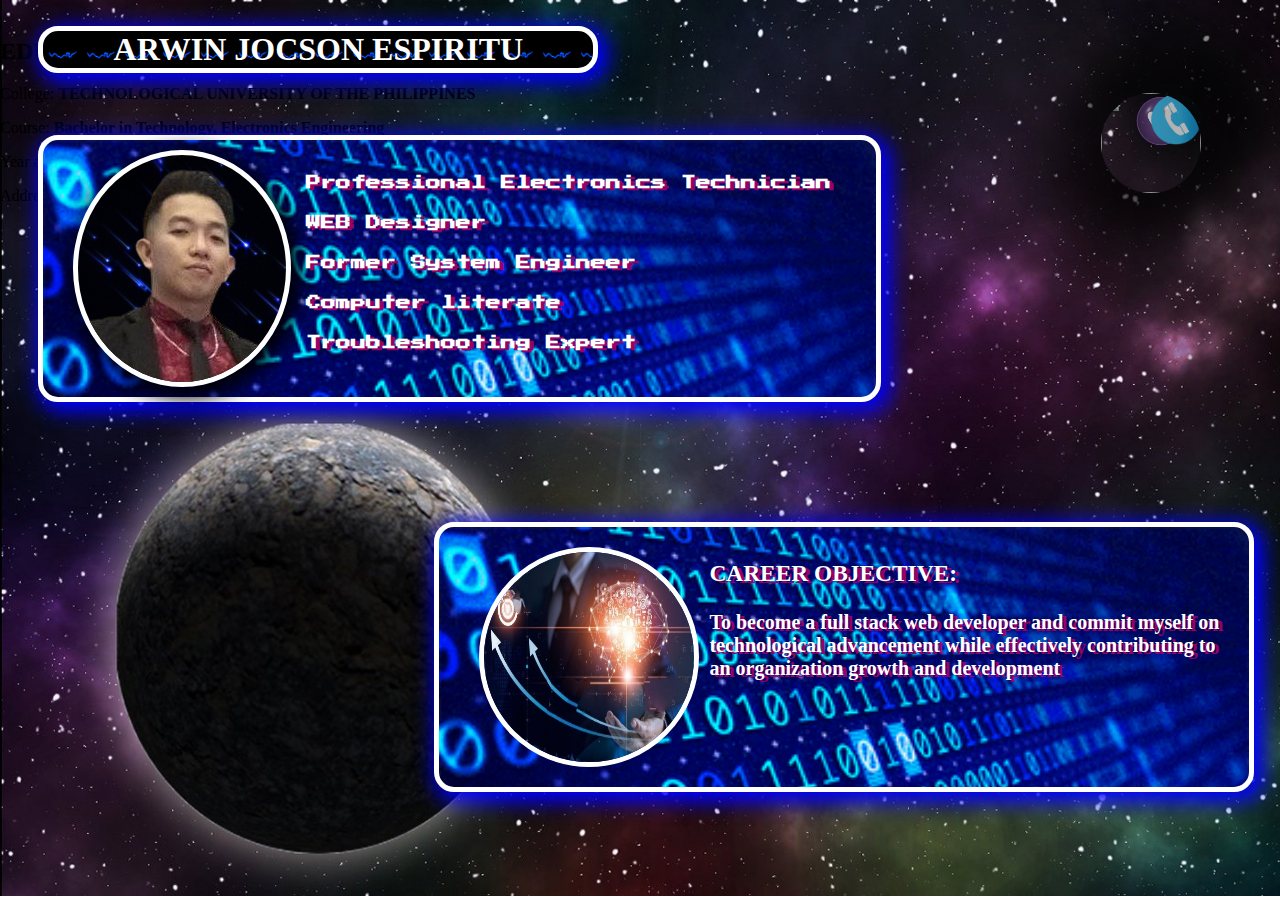
==== index.html @ 7c7f5d30 "Changed name" ====
<!DOCTYPE html>
<html lang="en" dir="ltr">
  <head>
    <meta name="viewport" content="width=device-width, initial-scale=1.0">
    <meta http-equiv="X-UA-Compatible" content="IE=edge,chrome=1">
    <meta charset="utf-8">
    <title>Arwin Espiritu</title>
<link href="https://fonts.googleapis.com/css2?family=Press+Start+2P&display=swap" rel="stylesheet">
    <link rel="stylesheet" href="images/resumeStyle.css">
  </head>
  <body>
    <h1>ARWIN JOCSON ESPIRITU</h1>
    <div id="Prof-Container">
      <span><img id="profPic" src="images/Profilepic.png"></span>
      <div class="Details">
        <p>Professional Electronics Technician</p>
        <p>WEB Designer</p>
        <p>Former System Engineer</p>
        <p>Computer literate</p>
        <p>Troubleshooting Expert</p>
      </div>
    </div>
    <div class="bholecont">
      <span id="gmailacc">
        <p class="popContact">Email Address: arwin.e0447@gmail.com</p>
        <input type="image" src="images/gmail.png" id="gmail">
      </span>
      <div id="viberacc">
        <p class="popContact">Viber number: 0942-214-7153</p>
        <img id="viber" src="images/viber.png" alt="">
      </div>
      <div id="skypeacc">
        <p class="popContact">Location: 120 CP Garcia St. Tondo Manila</p>
        <img id="skype" src="images/location.png" alt="">
      </div>
      <div id="phoneacc">
        <p class="popContact">Mobile: 0942-215-7153</p>
        <img id="phone" src="images/phone.png" alt="">
      </div>
      <div id="bholewrapper">
        <img id="bhole" src="images/mway.gif" alt="">
      </div>
    </div>
    <div id="careerOb">
      <div class="careerCont">
        <span><img src="images/image.jpg" alt=""></span>
        <h3>CAREER OBJECTIVE: </h3>
        <p>To become a full stack web developer and commit myself on technological advancement while effectively contributing to an organization growth and development</p>
      </div>
    </div>
    <div id="EducBG">
      <h2>EDUCATIONAL Background</h2>
      <div id="schoolsAtt">
        <p>College: <b>TECHNOLOGICAL UNIVERSITY OF THE PHILIPPINES</b></p>
        <p>Course: <b>Bachelor in Technology, Electronics Engineering</b></p>
        <p>Year attended: 2010 / Year graduated: 2013</p>
        <p>Address: Ayala Blvd, Ermita, Manila, 1000 Metro Manila</p>
      </div>
    </div>
  </body>
</html>
---- images/resumeStyle.css ----
body{
  background-image: url(wholeBG.jpg);
  background-repeat: no-repeat;
  background-size: cover;
  margin: auto;
}


h1{
  display: block;
  width: 550px;
  position: absolute;
  top: 0.5%;
  left: 3%;
  border: 5px solid white;
  background-image: url(nameBG.gif);
  box-shadow: 5px 5px 20px 5px blue;
  background-size: contain;
  color: white;
  font-family: Arial black;
  text-align: center;
  border-radius: 20px;
}
#Prof-Container{
  display: flex;
  flex-wrap: wrap;
  max-width: 100%;
  position: absolute;
  padding: 10px 30px;
  top: 15%;
  left: 3%;
  border-radius: 20px;
  border: 5px solid white;
  box-shadow: 5px 5px 20px 5px blue;
  background-image: url(Background.gif);
  background-size: cover;
  z-index: 1;
}

.Details p{
  font: bold 15px 'Press Start 2P', cursive;
  text-align: justify;
  display: block;
  margin: 25px 15px;
  color: white;
  text-shadow: 4px 2px #990066;
}
#profPic{
  float: left;
  border-radius: 50%;
  box-shadow: 5px 5px 20px 5px black;
  border: 5px solid white;
  background-image: url(profBG.gif);
  background-size: cover;
}

#careerOb{
  display: flex;
  flex-wrap: wrap;
  width: 750px;
  position: absolute;
  top: 58%;
  right: 2%;
  border-radius: 20px;
  border: 5px solid white;
  padding: 10px 30px;
  background-image: url(Background.gif);
  background-size: cover;
  box-shadow: 5px 5px 20px 5px blue;
}
.careerCont{
  color: white;
  font: bold 20px arial black;
  text-shadow: 4px 2px #990066;
}

#careerOb span img{
  float: left;
  width: 210px;
  height: 210px;
  margin: 10px;
  border-radius: 50%;
  border: 5px solid white;
}

#bhole{
  opacity: 1 !important;
  position: absolute;
  right: 30%;
  top: 30%;
  width: 100px;
  height: 100px;
  border-radius: 60%;
  box-shadow: 0 0 40px 45px black;
  animation: bhole2 0.03s;
  animation-iteration-count: 400;
  animation-direction: alternate;
  animation-timing-function: cubic-bezier(.25,1,.75,0);
  animation-delay: 2s;
  transition: 3s;
}

@keyframes bhole2 {
  0% {right: 100%; top: 80%; transform: scale(1.2); opacity: 1;}
  50% {right: 5%;top: 5%;  transform: scale(2.5); opacity: 1;}
  100%{right: 87%; top: 60%; transform: scale(1.1); opacity: 1;}
}

@keyframes bhole1 {
  0% {transform: rotate(-180deg);}
  100% {transform: rotate(180deg);}
}

.bholecont{
  position: relative;
  top: 80px;
  left: 1200px;
  display: inline-flex;
  flex-wrap: wrap;
  width: 1px;
  height: 1px;
  border: hidden;
  border-radius: 60%;
  box-shadow: 1px 1px 60px 70px black;
  background-image: url(bhcontainerbg.gif);
  background-size: cover;
  background-repeat: no-repeat;
  opacity: 0.7;
  animation: pull 10s;
  animation-delay: 6s;
  animation-timing-function: ease-out;
  transition: 2s;
}

@keyframes pull {
  from {left: 0px; width: 1200px;height: 1200px; box-shadow: 10px 10px 1000px 1500px #000033;}
  to {left: 1200px; width: 1px; height: 1px;  box-shadow: 10px 10px 100px 150px black;}
}

.bholecont:hover{
  top: 50px;
  left: 1000px;
  width: 250px;
  height: 255px;
  opacity: 1;
}


#gmail{
  position: absolute;
  right: -20%;
  top: 20%;
  width: 50px;
  transition: 3s;
  border-radius: 60%;
  margin: 0;
  animation: bhole1 3s;
  animation-iteration-count:infinite;
  animation-timing-function: linear;
  opacity: 1;
}

#gmail:hover{
  width: 57px;
  background-color: white;
  box-shadow: 2px 2px 3px 3px white;
  transform: rotate(360deg);
}
#gmailacc{
  position: absolute;
  display: flex;
  left:20%;
  top: 40%;
  flex-wrap: wrap;
  width: 0;
  height: 0;
  font-size: 0;
  opacity: 1;
}
#gmailacc:hover{
  width: 200px;
  height: 30px;
  font: 15px fantasy;
  left: -65%;
  transition: 3s;
  z-index: 1;
}
.popContact{
  text-align: center;
  background-image: url(matrix2.gif);
  background-size: contain;
  color: white;
  border-radius: 20px;
  padding: 5px 5px;
}
#skype{
  position: absolute;
  top: -2%;
  right: -15%;
  width: 60px;
  margin: 0;
  border-radius: 60%;
  transition: 3s;
  animation: locroll 3s;
  animation-iteration-count: infinite;
  animation-timing-function: linear;
  opacity: 1;
}

@keyframes locroll {
  from {transform: rotateY(180deg);}
  to {transform: rotateY(-180deg);}
}
#skype:hover{
  width: 75px;
}

#skypeacc{
  display: inline-block;
  position:absolute;
  top: 0%;
  right: 38%;
  width: 0;
  height: 0;
  font-size: 0;
  opacity: 1;
}
#skypeacc:hover{
  right: 40%;
  width: 200px;
  height: 30px;
  font: 15px fantasy;
  transition: 3s;
  z-index: 1;
}

#viber{
  position: absolute;
  top: 0;
  right: -40%;
  width: 80px;
  margin: 0;
  transition: 3s;
  animation: bhole1 3s;
  animation-iteration-count:infinite;
  animation-timing-function: linear;
  opacity: 1;
}
#viber:hover{
  width: 95px;
  transform: rotate(360deg);
}
#viberacc{
  position: absolute;
  display: inline-block;
  right: -5%;
  top: 40%;
  width: 0;
  height: 0;
  font-size: 0;
  opacity: 1;
}
#viberacc:hover{
  right: 18%;
  width: 200px;
  height: 30px;
  font: 15px fantasy;
  transition: 3s;
  z-index: 1;
}

#phone{
  display: block;
  position: absolute;
  top: 0;
  right: -20%;
  width: 50px;
  transition: 3s;
  animation: bhole1 3s;
  animation-iteration-count:infinite;
  animation-timing-function: linear;
  opacity: 1;
}
#phone:hover{
  width: 67px;
  transform: rotate(360deg);
}

#phoneacc{
  position: absolute;
  bottom: 17%;
  left: 60%;
  width: 0;
  height: 0;
  font-size: 0;
  opacity: 1;
}
#phoneacc:hover{
  width: 200px;
  height: 30px;
  font: 15px fantasy;
  left: -25%;
  transition: 3s;
  z-index: 1;
}
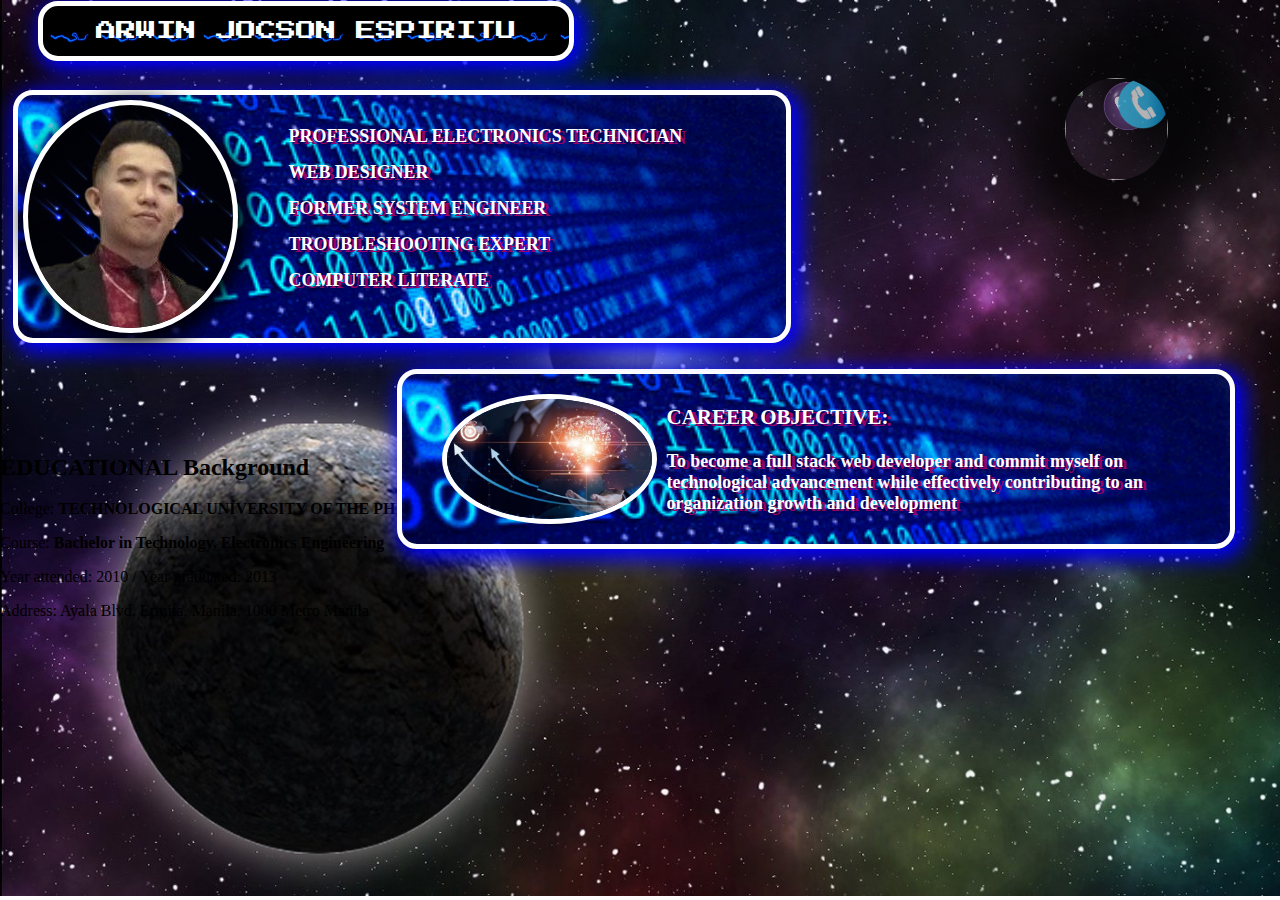
==== commit bd790b7a: "changed format" ====
--- a/index.html
+++ b/index.html
@@ -1,7 +1,7 @@
 <!DOCTYPE html>
 <html lang="en" dir="ltr">
   <head>
-    <meta name="viewport" content="width=device-width, initial-scale=1.0">
+    <meta name="viewport" content="width=device-width, initial-scale=1, shrink-to-fit=no">
     <meta http-equiv="X-UA-Compatible" content="IE=edge,chrome=1">
     <meta charset="utf-8">
     <title>Arwin Espiritu</title>
@@ -12,13 +12,13 @@
     <h1>ARWIN JOCSON ESPIRITU</h1>
     <div id="Prof-Container">
       <span><img id="profPic" src="images/Profilepic.png"></span>
-      <div class="Details">
-        <p>Professional Electronics Technician</p>
-        <p>WEB Designer</p>
-        <p>Former System Engineer</p>
-        <p>Computer literate</p>
-        <p>Troubleshooting Expert</p>
-      </div>
+      <ul>
+        <li>PROFESSIONAL ELECTRONICS TECHNICIAN</li>
+        <li>WEB DESIGNER</li>
+        <li>FORMER SYSTEM ENGINEER</li>
+        <li>TROUBLESHOOTING EXPERT</li>
+        <li>COMPUTER LITERATE</li>
+      </ul>
     </div>
     <div class="bholecont">
       <span id="gmailacc">
--- a/images/resumeStyle.css
+++ b/images/resumeStyle.css
@@ -1,6 +1,6 @@
 body{
   background-image: url(wholeBG.jpg);
-  background-repeat: no-repeat;
+  background-repeat:  space;
   background-size: cover;
   margin: auto;
 }
@@ -8,27 +8,27 @@
 
 h1{
   display: block;
-  width: 550px;
-  position: absolute;
-  top: 0.5%;
-  left: 3%;
+  width: 40%;
+  position: absolute;
+  top: -1vw;
+  left: 3vw;
   border: 5px solid white;
   background-image: url(nameBG.gif);
   box-shadow: 5px 5px 20px 5px blue;
   background-size: contain;
   color: white;
-  font-family: Arial black;
+  font: 1.6vw 'Press Start 2P', cursive;
   text-align: center;
   border-radius: 20px;
+  padding: 15px 7px;
 }
 #Prof-Container{
   display: flex;
   flex-wrap: wrap;
-  max-width: 100%;
-  position: absolute;
-  padding: 10px 30px;
-  top: 15%;
-  left: 3%;
+  width: 60%;
+  position: relative;
+  top: 7vw;
+  left: 1vw;
   border-radius: 20px;
   border: 5px solid white;
   box-shadow: 5px 5px 20px 5px blue;
@@ -37,16 +37,17 @@
   z-index: 1;
 }
 
-.Details p{
-  font: bold 15px 'Press Start 2P', cursive;
-  text-align: justify;
-  display: block;
-  margin: 25px 15px;
+#Prof-Container ul li{
+  font: bold 1.4vw arial black;
+  list-style-type: none;
+  margin: 15px 6px;
   color: white;
   text-shadow: 4px 2px #990066;
 }
 #profPic{
   float: left;
+  max-width: 16vw;
+  margin: 5px;
   border-radius: 50%;
   box-shadow: 5px 5px 20px 5px black;
   border: 5px solid white;
@@ -57,10 +58,10 @@
 #careerOb{
   display: flex;
   flex-wrap: wrap;
-  width: 750px;
-  position: absolute;
-  top: 58%;
-  right: 2%;
+  width: 60%;
+  position: relative;
+  top: 9vw;
+  left: 31vw;
   border-radius: 20px;
   border: 5px solid white;
   padding: 10px 30px;
@@ -70,14 +71,13 @@
 }
 .careerCont{
   color: white;
-  font: bold 20px arial black;
+  font: bold 1.4vw arial black;
   text-shadow: 4px 2px #990066;
 }
 
 #careerOb span img{
   float: left;
-  width: 210px;
-  height: 210px;
+  max-width: 16vw;
   margin: 10px;
   border-radius: 50%;
   border: 5px solid white;
@@ -88,12 +88,12 @@
   position: absolute;
   right: 30%;
   top: 30%;
-  width: 100px;
-  height: 100px;
+  width: 8vw;
+  height: 8vw;
   border-radius: 60%;
   box-shadow: 0 0 40px 45px black;
   animation: bhole2 0.03s;
-  animation-iteration-count: 400;
+  animation-iteration-count: 300;
   animation-direction: alternate;
   animation-timing-function: cubic-bezier(.25,1,.75,0);
   animation-delay: 2s;
@@ -113,10 +113,12 @@
 
 .bholecont{
   position: relative;
-  top: 80px;
-  left: 1200px;
+  top: -11em;
+  right: 7em;
+  float: right;
   display: inline-flex;
   flex-wrap: wrap;
+  margin: 0;
   width: 1px;
   height: 1px;
   border: hidden;
@@ -133,15 +135,13 @@
 }
 
 @keyframes pull {
-  from {left: 0px; width: 1200px;height: 1200px; box-shadow: 10px 10px 1000px 1500px #000033;}
-  to {left: 1200px; width: 1px; height: 1px;  box-shadow: 10px 10px 100px 150px black;}
+  from {right: 15em; width: 30vw;height: 30vw; box-shadow: 10px 10px 1000px 1500px #000033;}
+  to {right: 7em; width: 1px; height: 1px;  box-shadow: 10px 10px 100px 150px black;}
 }
 
 .bholecont:hover{
-  top: 50px;
-  left: 1000px;
-  width: 250px;
-  height: 255px;
+  width: 20vw;
+  height: 20vw;
   opacity: 1;
 }
 
@@ -299,7 +299,7 @@
   width: 200px;
   height: 30px;
   font: 15px fantasy;
-  left: -25%;
-  transition: 3s;
-  z-index: 1;
-}
+  left: -33%;
+  transition: 3s;
+  z-index: 1;
+}
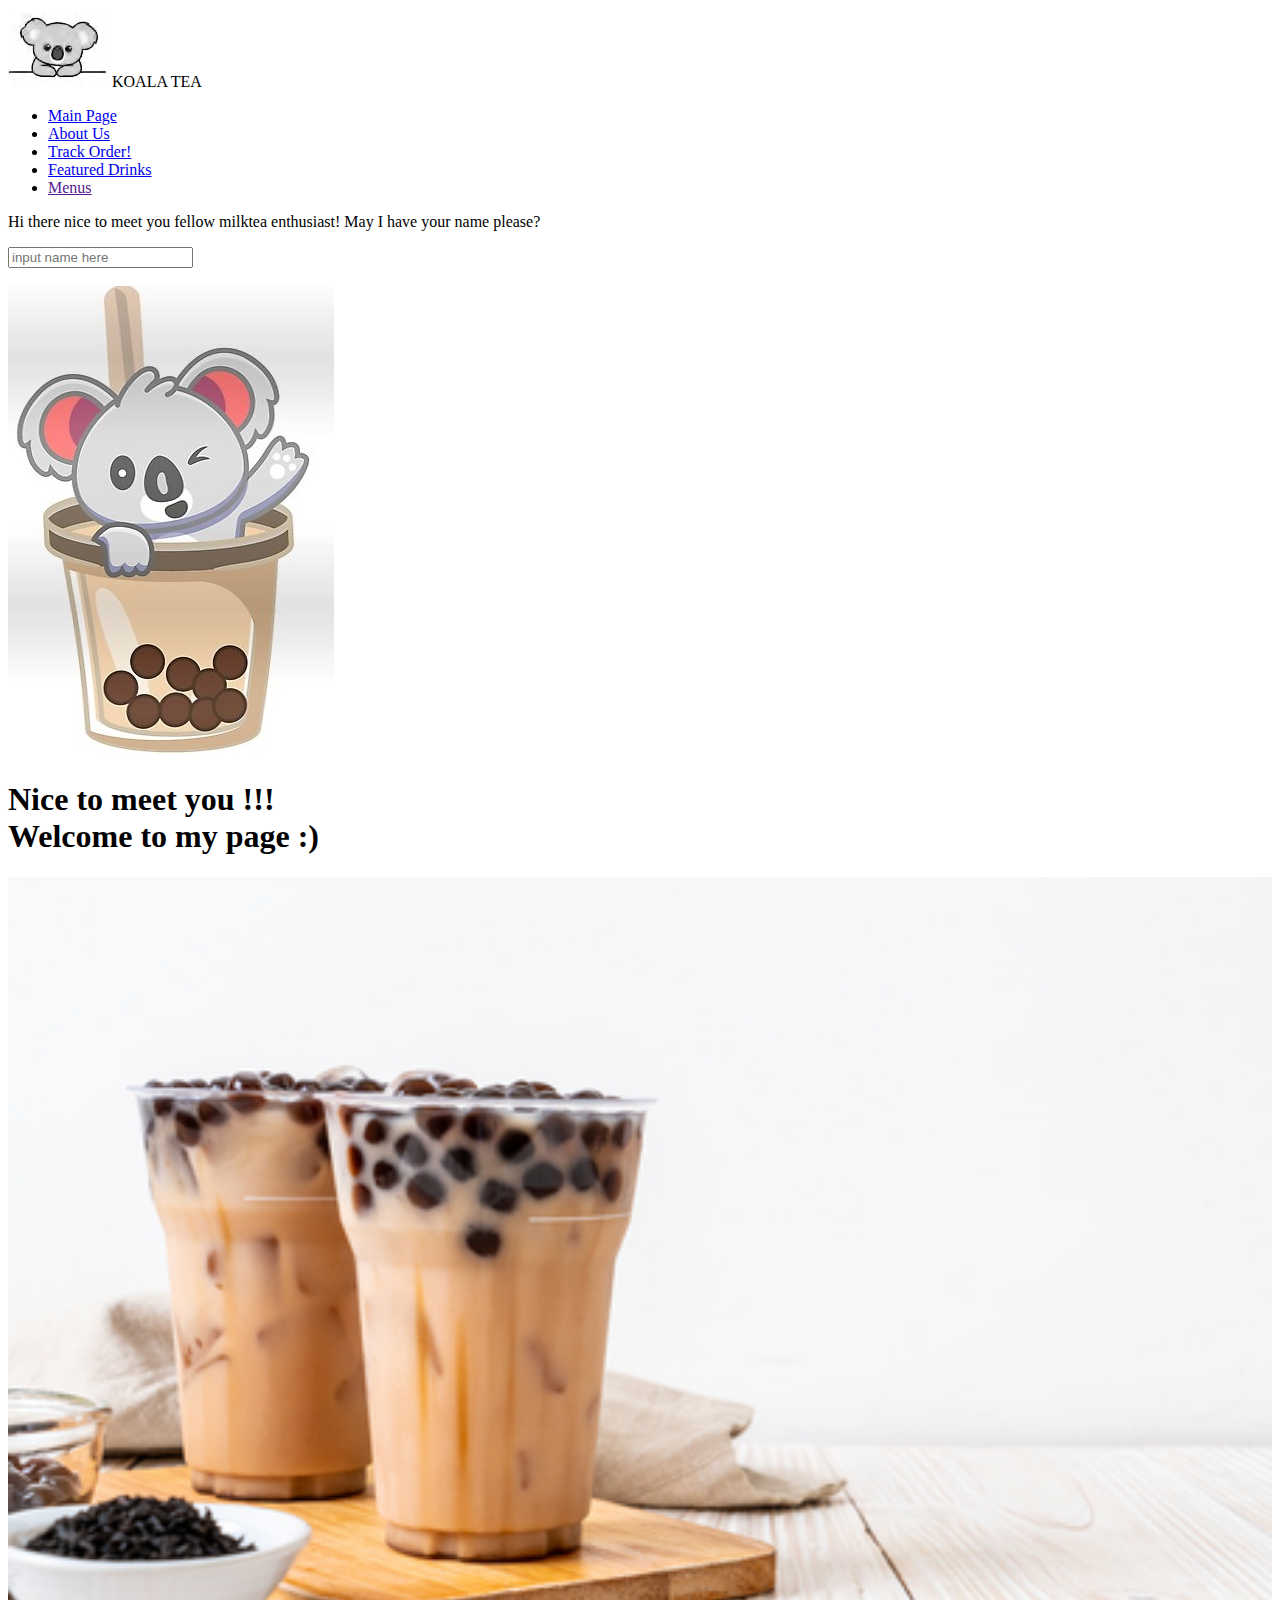
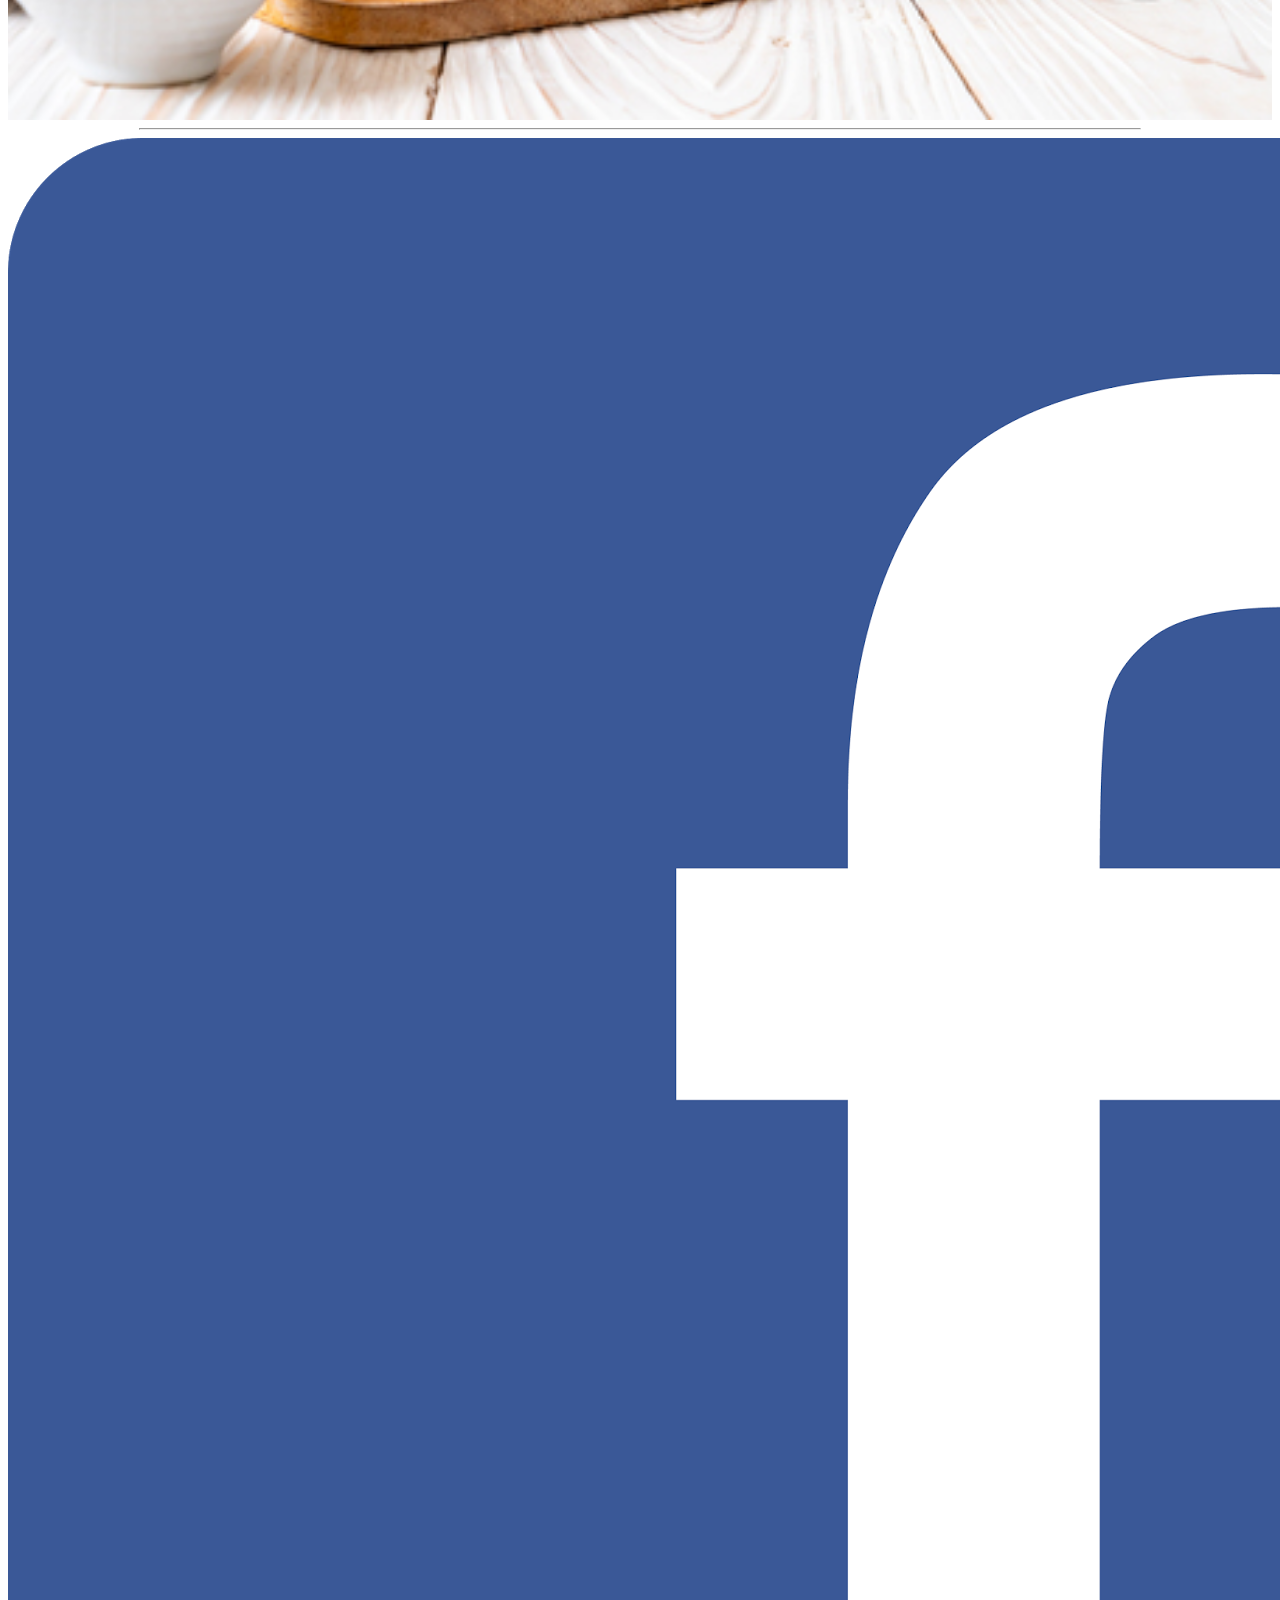
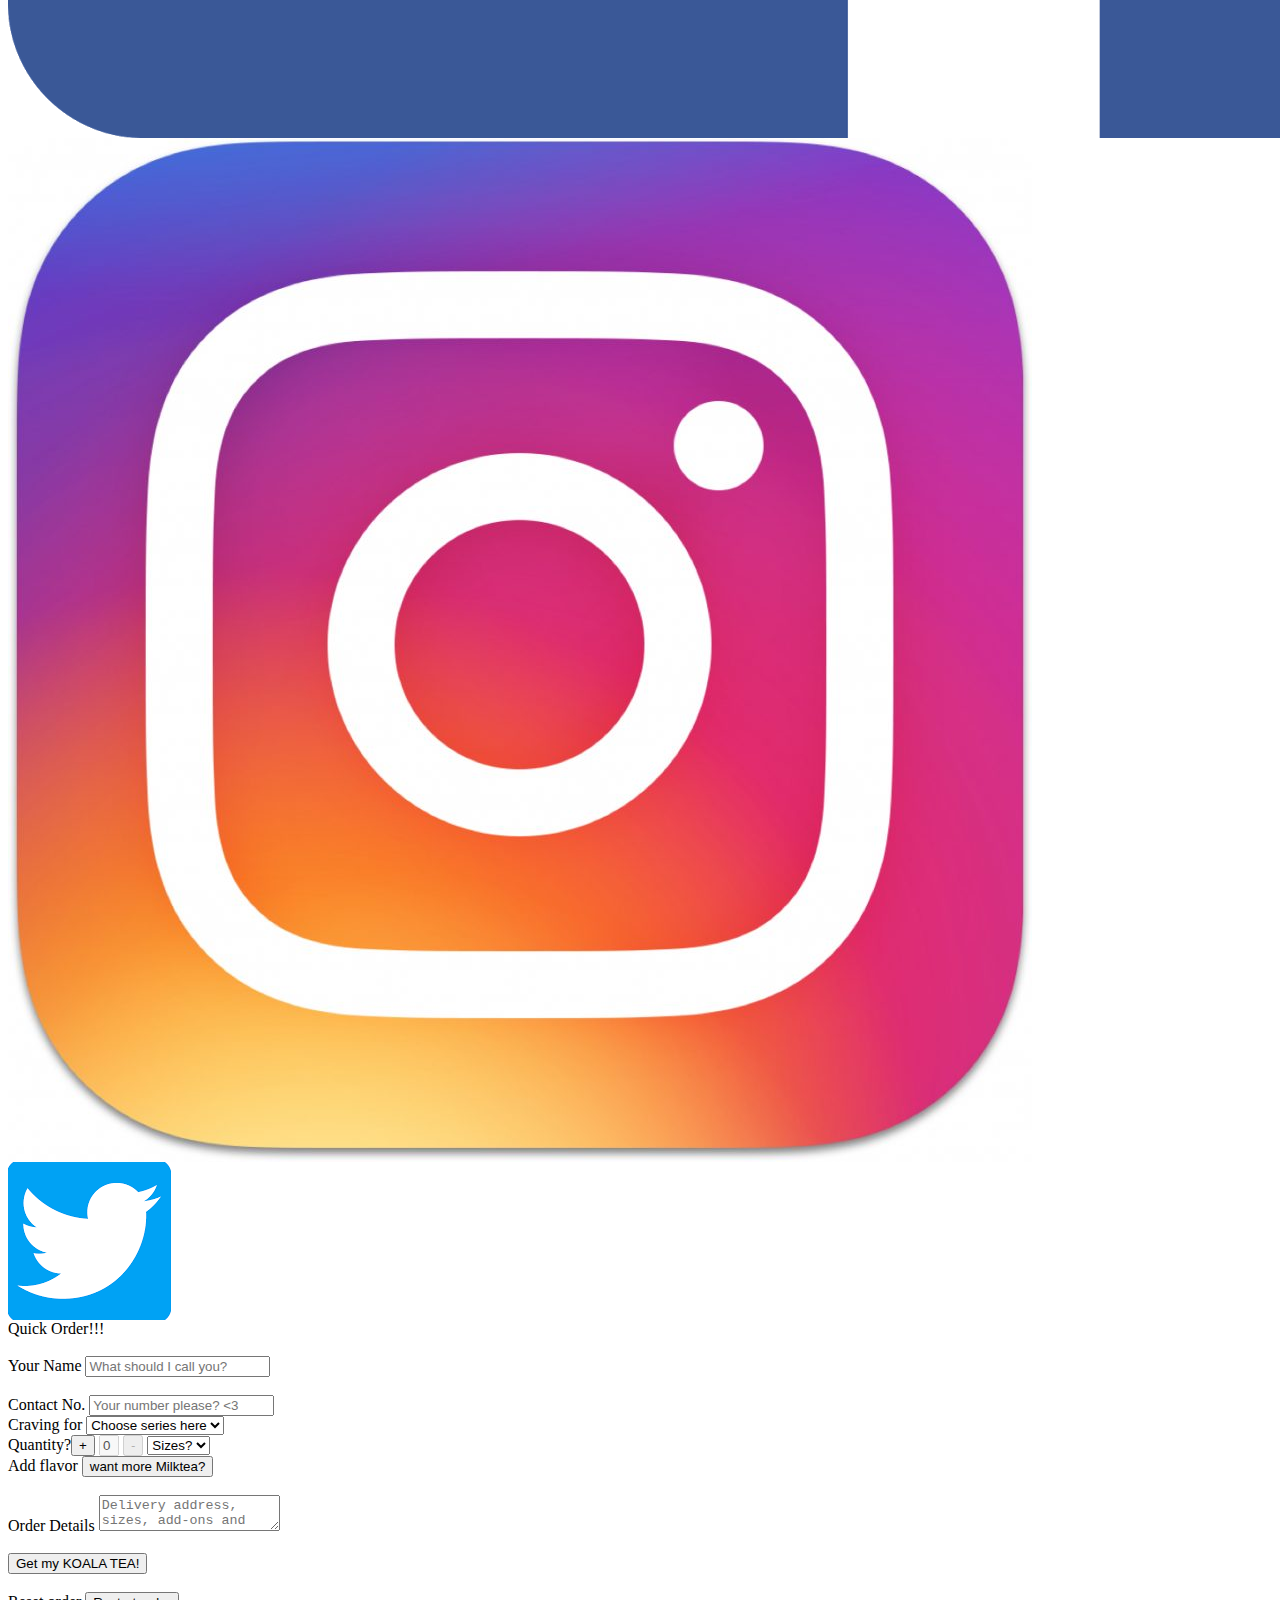
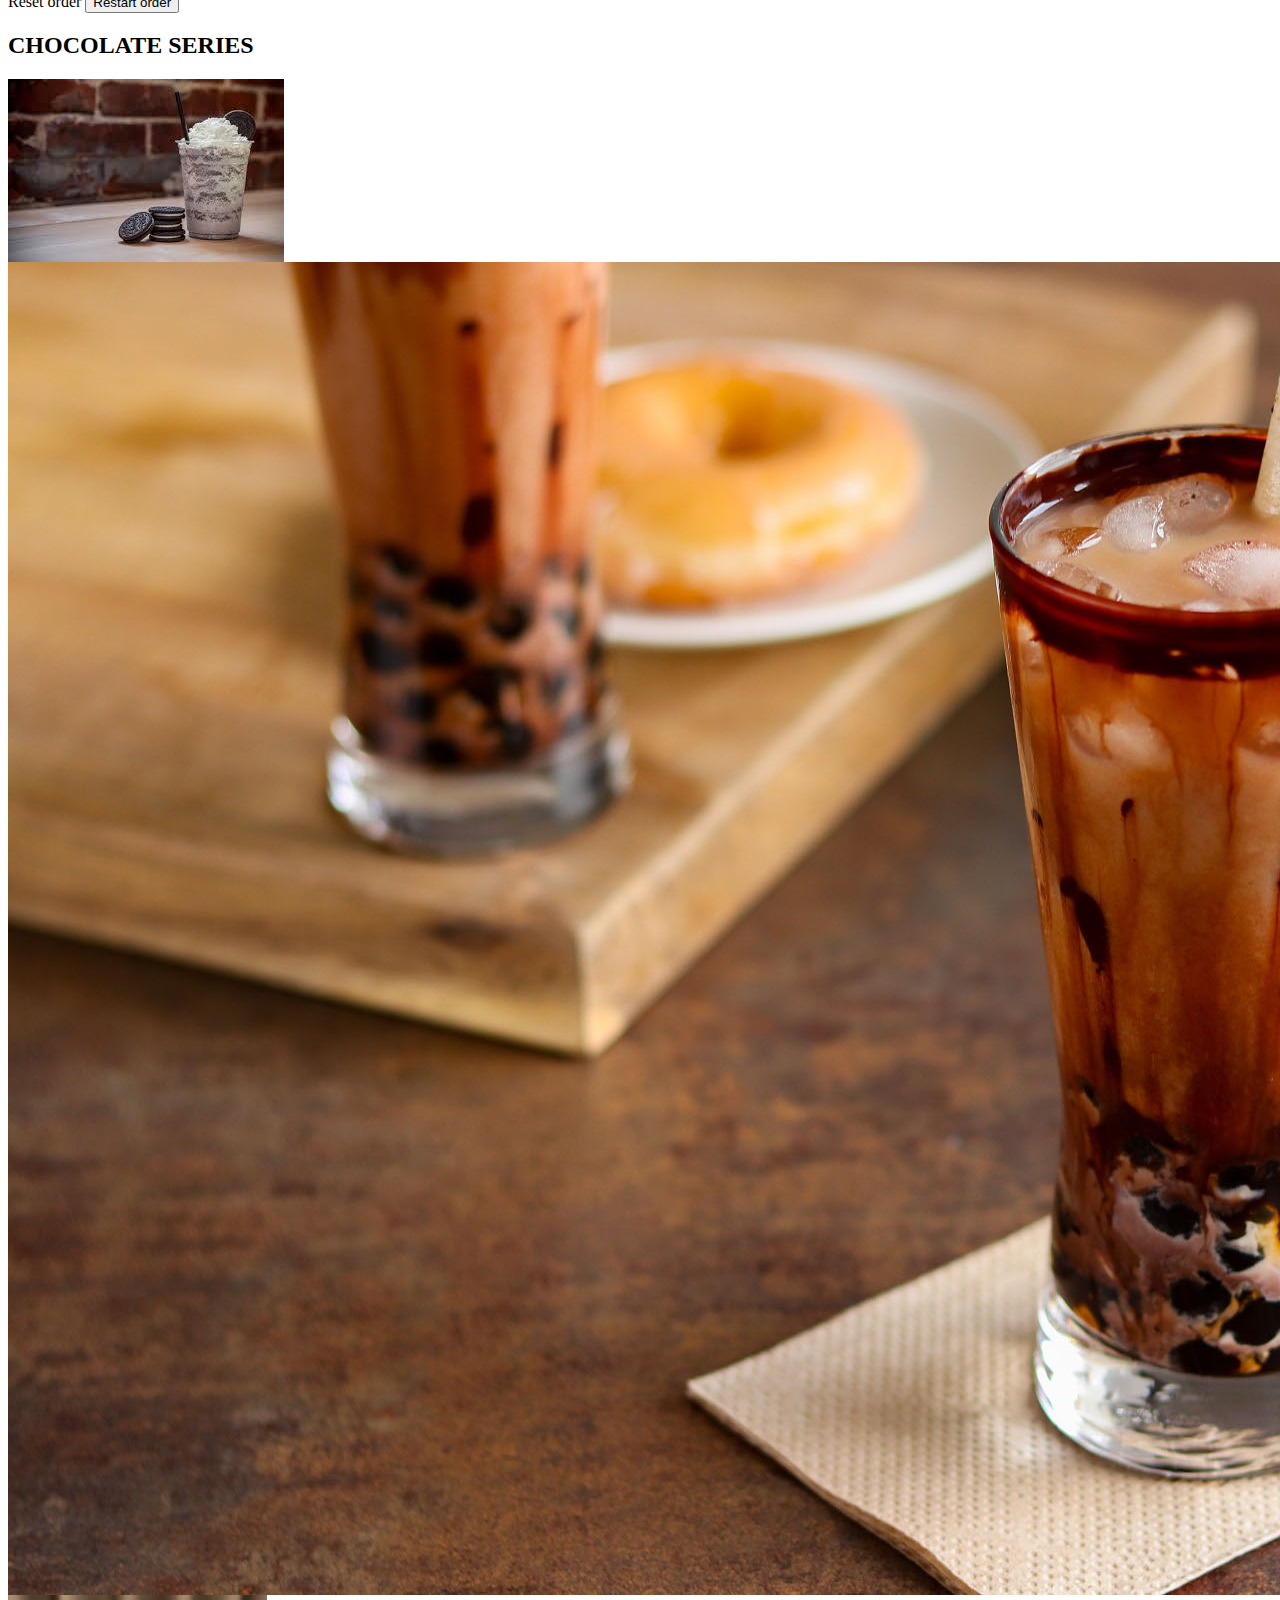
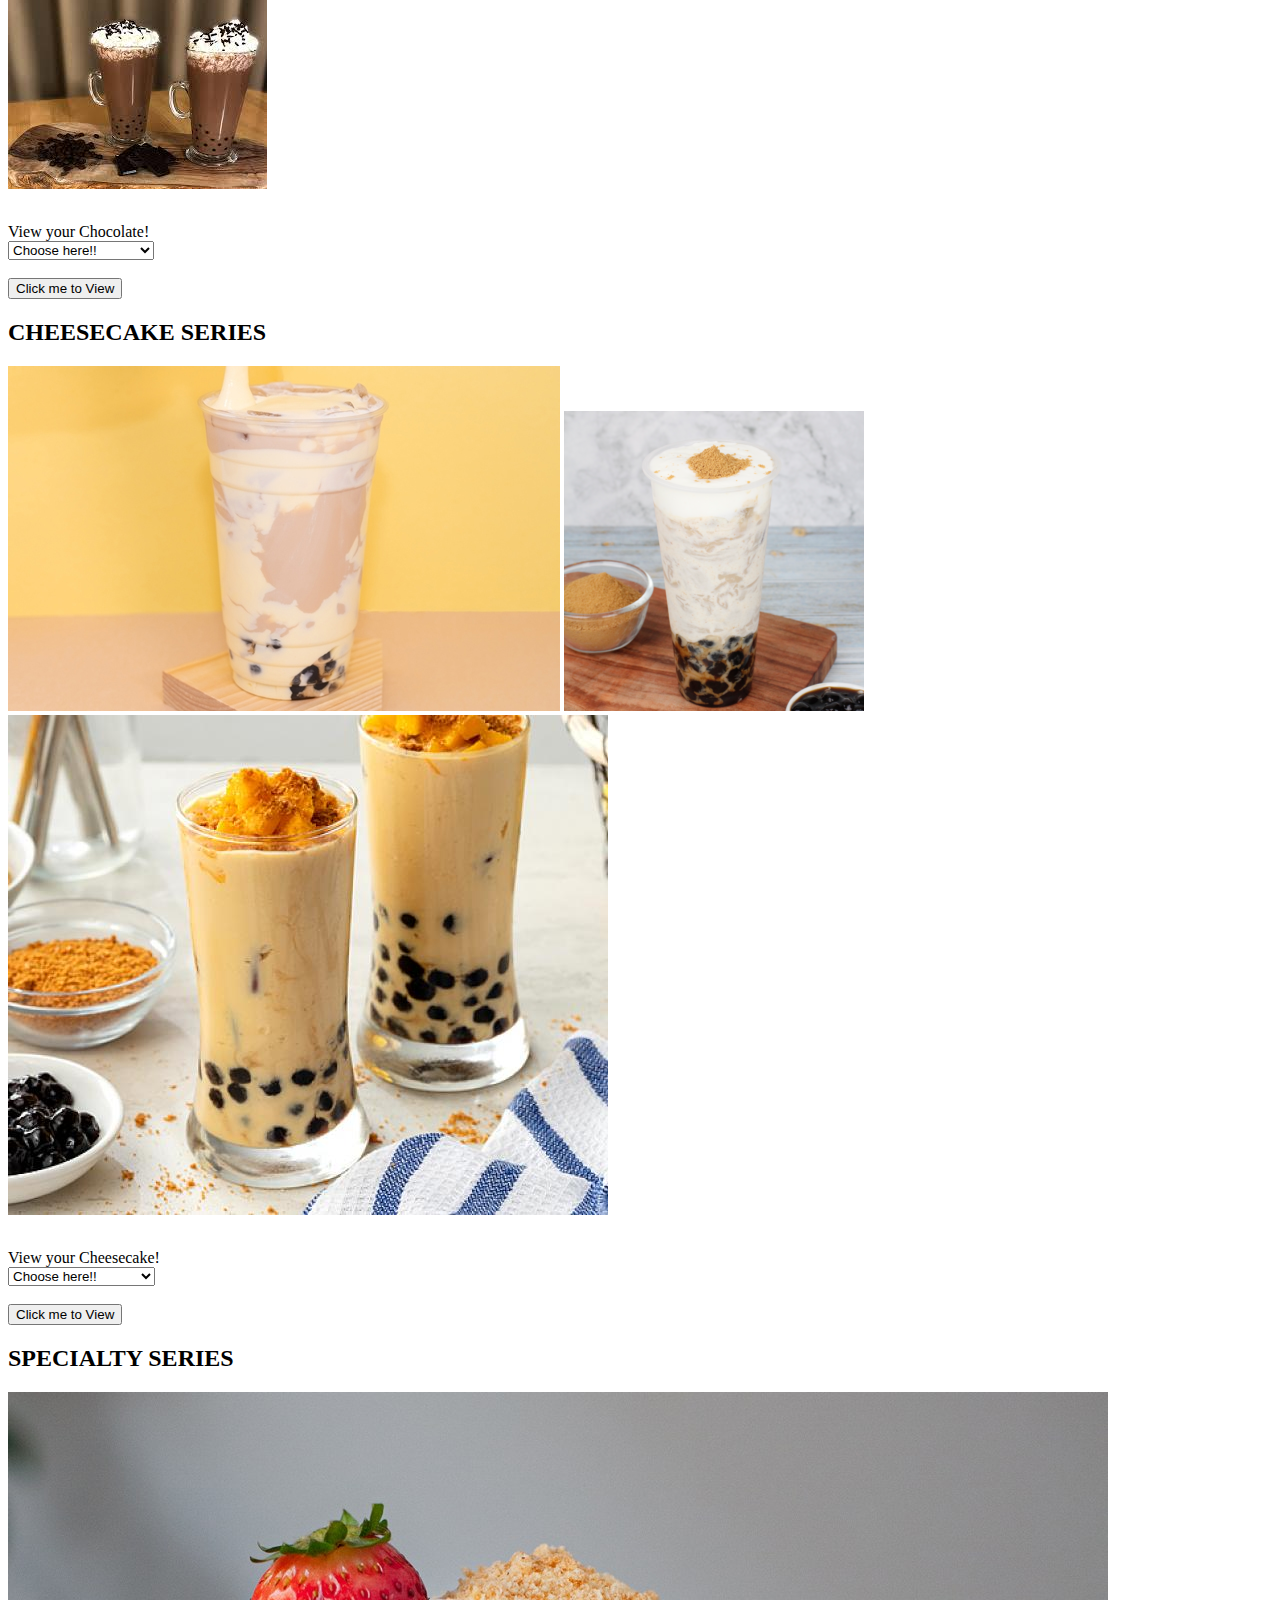
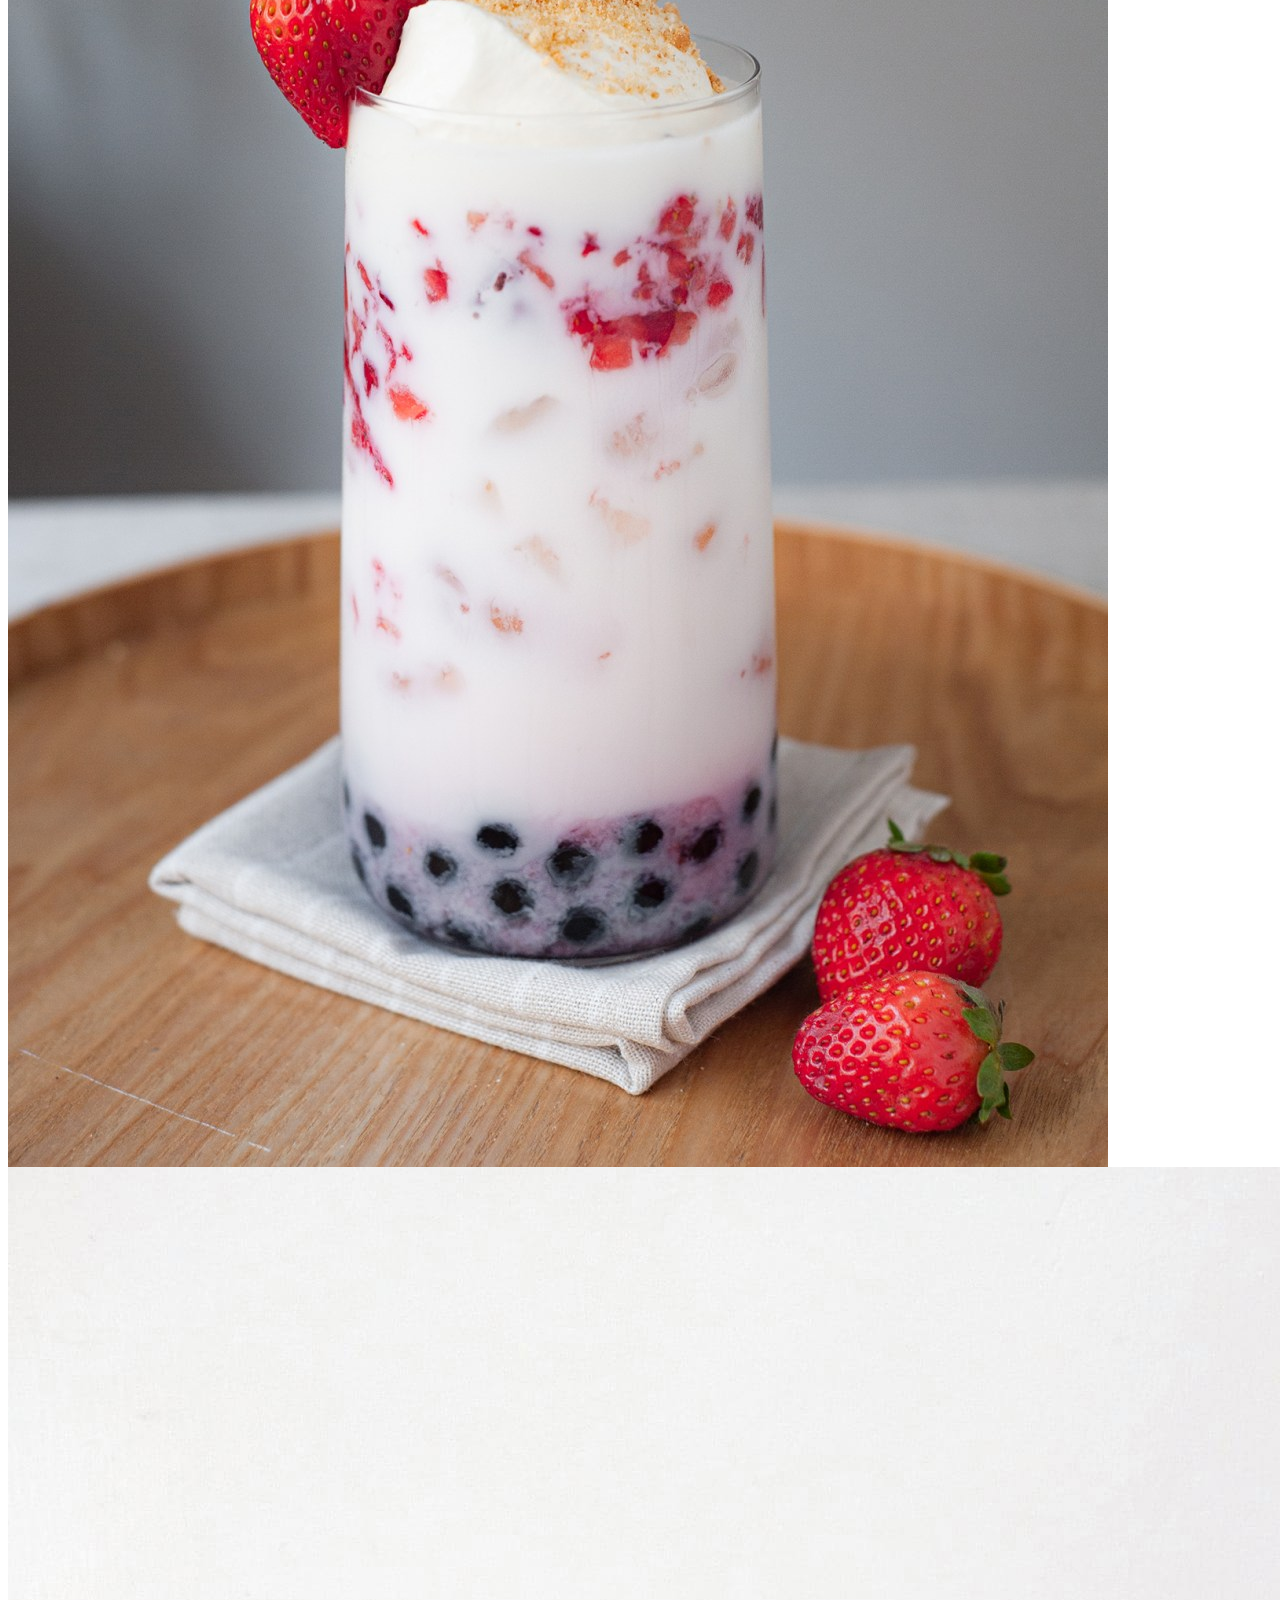
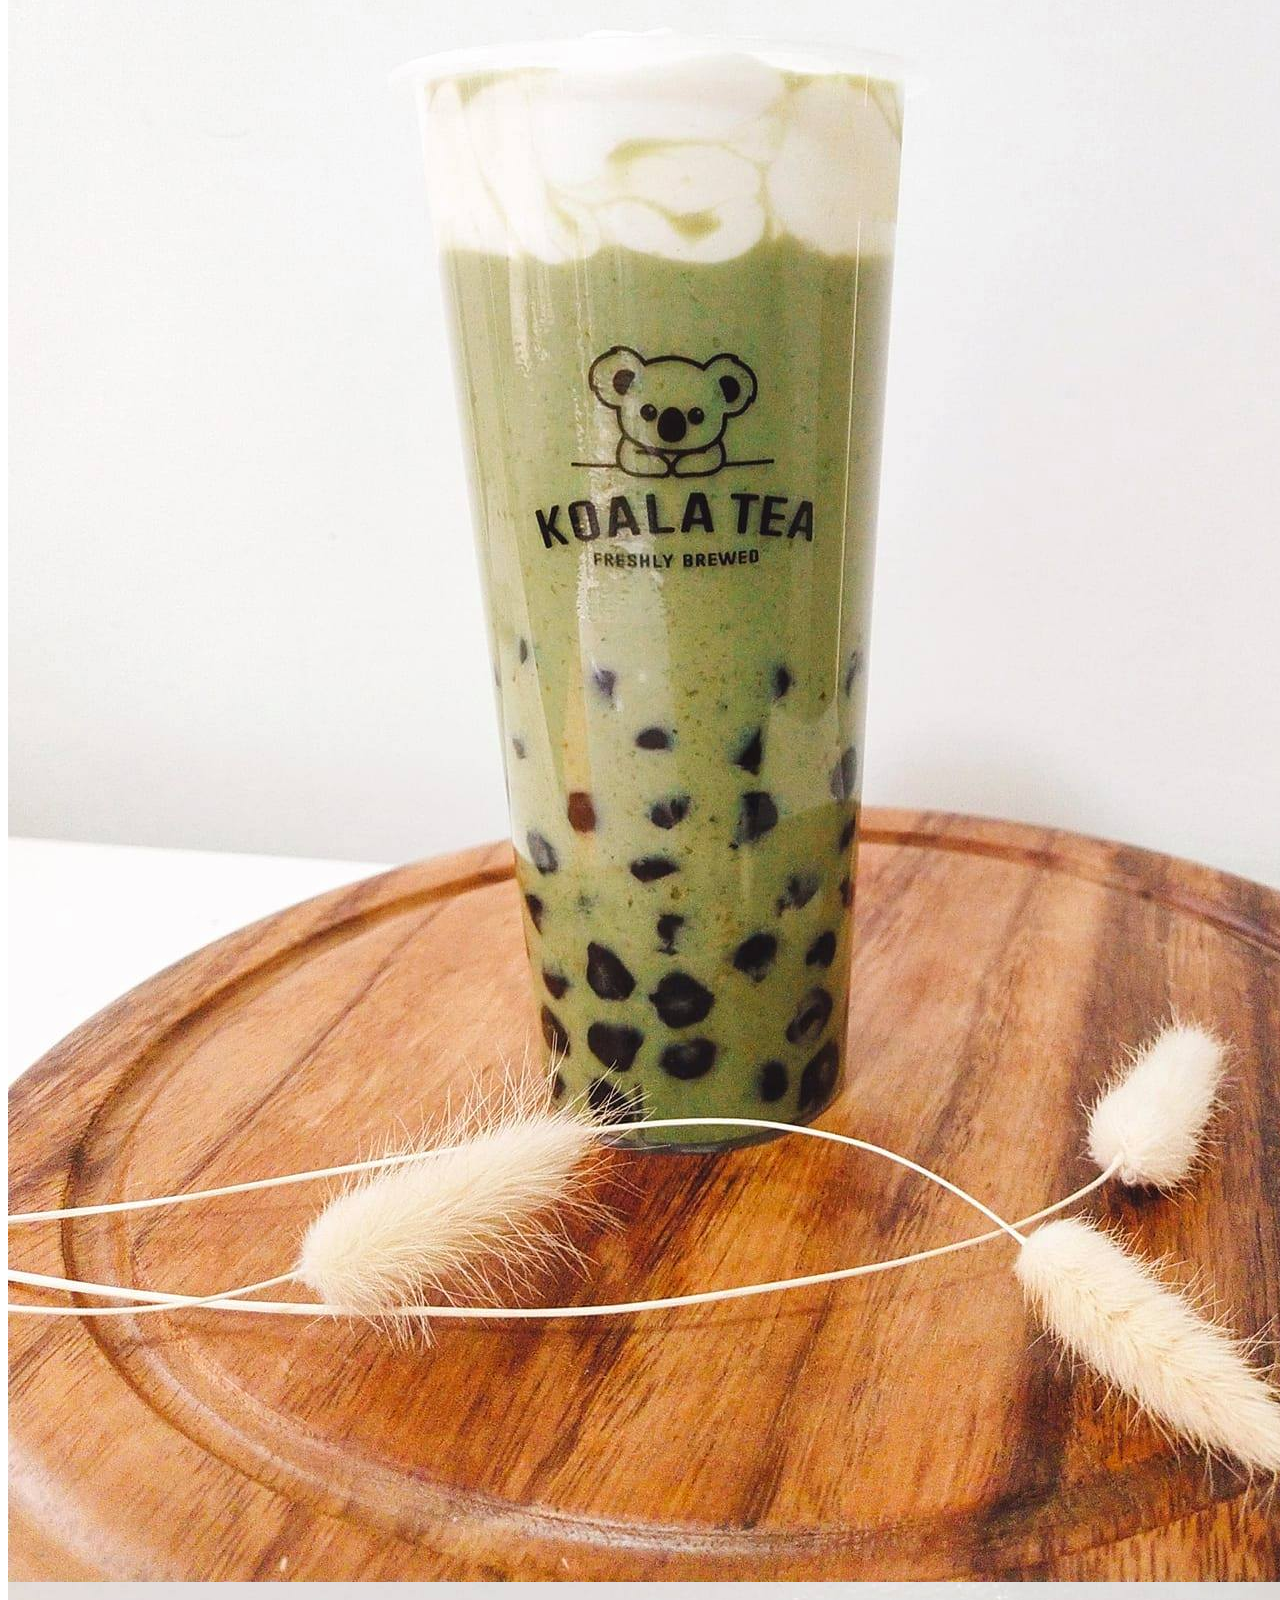
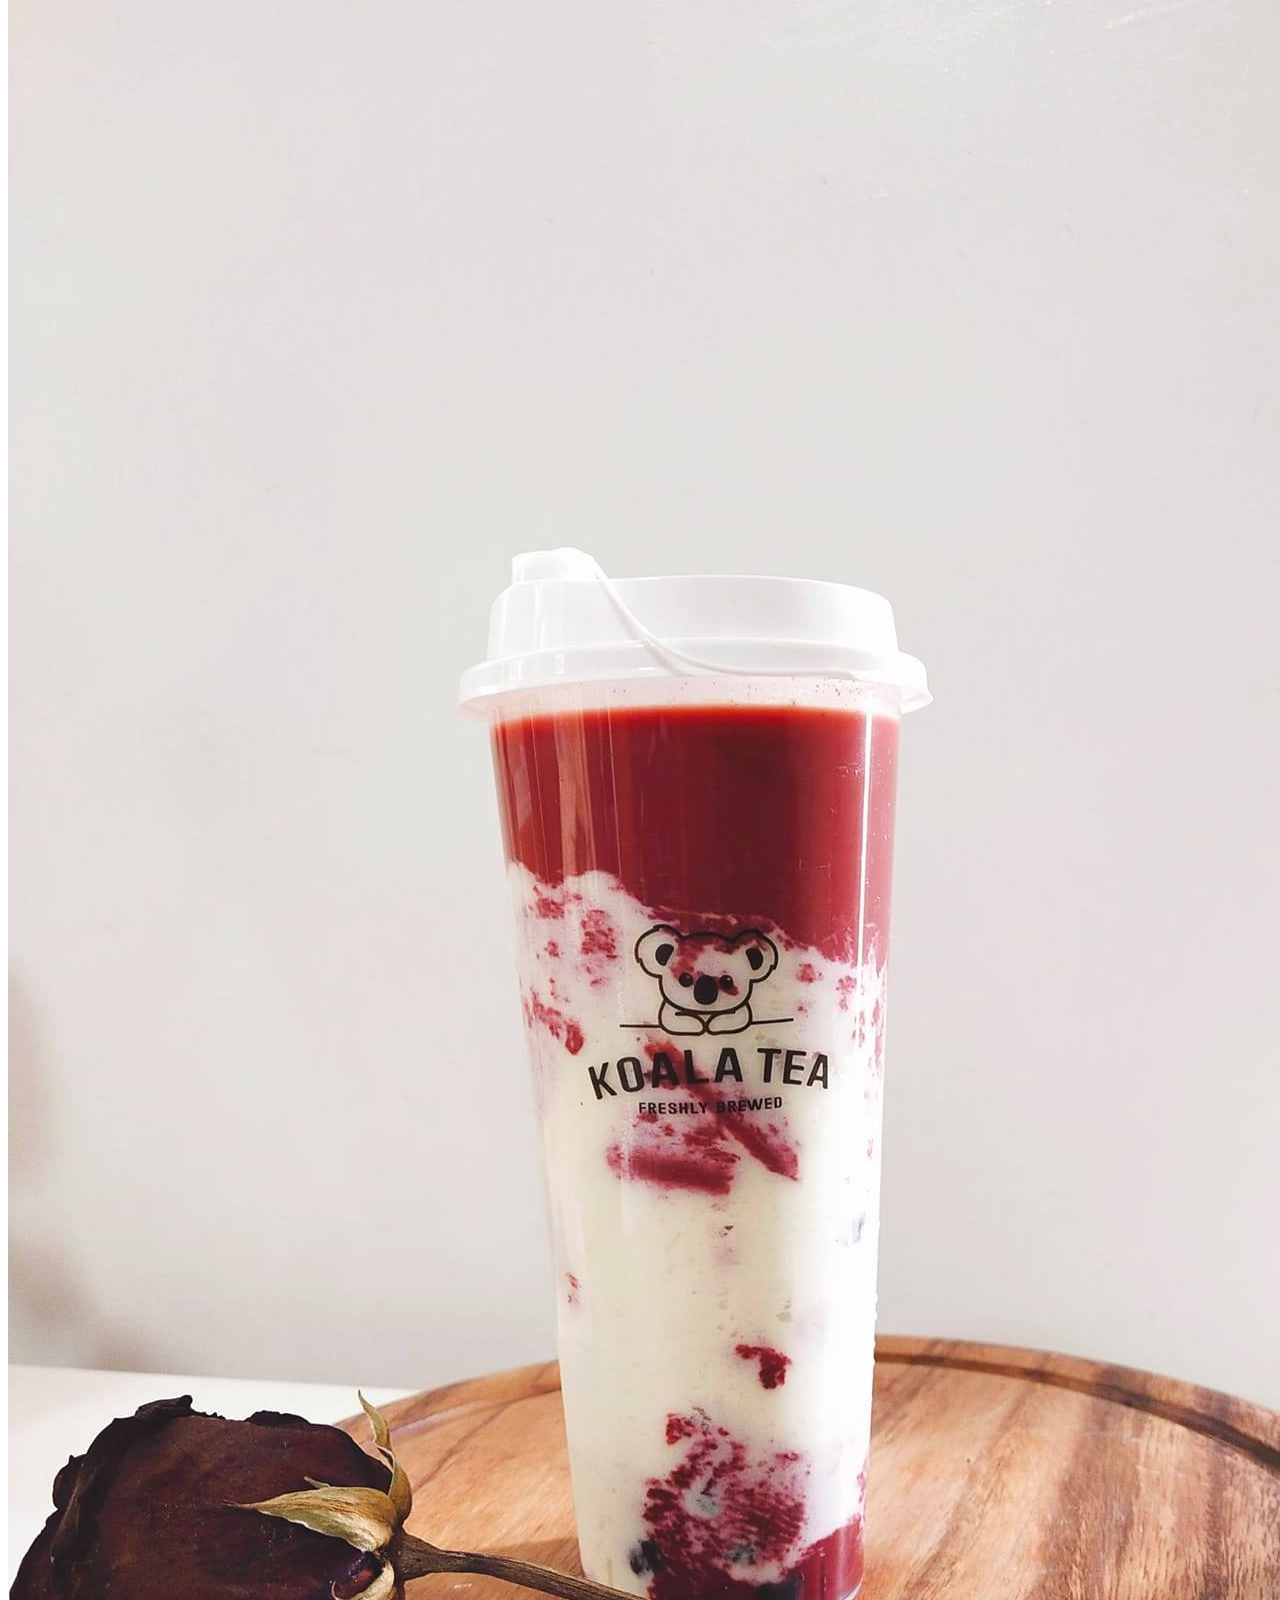
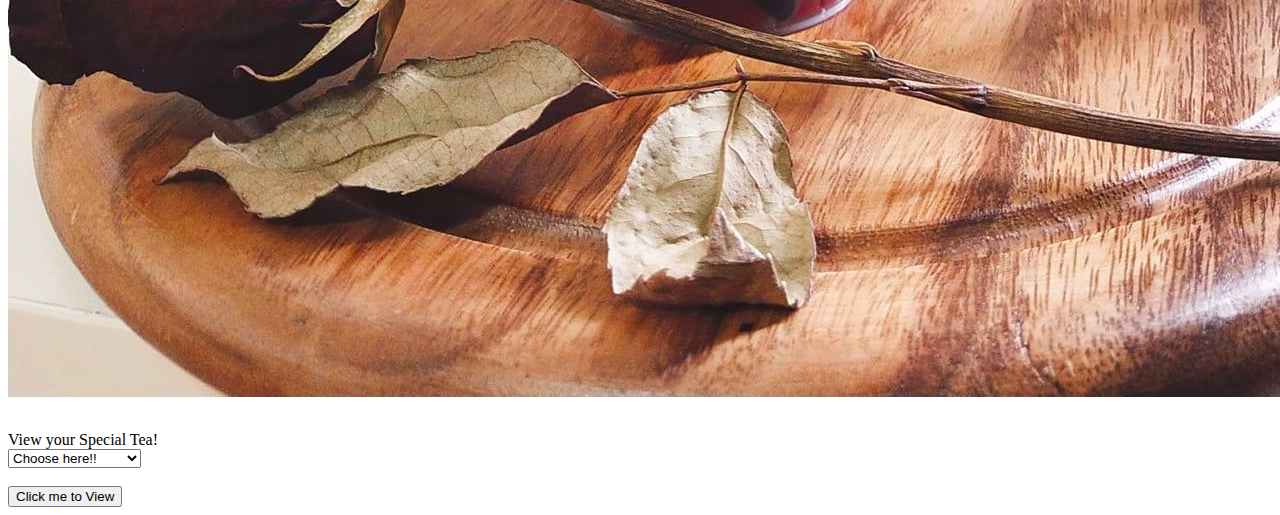
==== commit f99d904e: "changes" ====
--- a/index.html
+++ b/index.html
@@ -1,61 +1,237 @@
-<!DOCTYPE html>
 <html lang="en" dir="ltr">
   <head>
-    <meta name="viewport" content="width=device-width, initial-scale=1, shrink-to-fit=no">
+    <meta name="viewport" content="width=device-width, initial-scale=1.0">
     <meta http-equiv="X-UA-Compatible" content="IE=edge,chrome=1">
     <meta charset="utf-8">
-    <title>Arwin Espiritu</title>
-<link href="https://fonts.googleapis.com/css2?family=Press+Start+2P&display=swap" rel="stylesheet">
-    <link rel="stylesheet" href="images/resumeStyle.css">
+    <title>Main Page</title>
+    <link rel="stylesheet" href="css/Style2.css">
   </head>
+
   <body>
-    <h1>ARWIN JOCSON ESPIRITU</h1>
-    <div id="Prof-Container">
-      <span><img id="profPic" src="images/Profilepic.png"></span>
-      <ul>
-        <li>PROFESSIONAL ELECTRONICS TECHNICIAN</li>
-        <li>WEB DESIGNER</li>
-        <li>FORMER SYSTEM ENGINEER</li>
-        <li>TROUBLESHOOTING EXPERT</li>
-        <li>COMPUTER LITERATE</li>
+    <!-- This is my Heading -->
+    <div class="Title1">
+      <img class="Logo" src="koala2.jpg" alt="Image not supported">
+      <span>KOALA TEA</span>
+    </div>
+    <!-- This is the Menu Bar -->
+    <nav>
+      <ul id="MNU-BAR">
+        <li><a href="Main.html">Main Page</a></li>
+        <li><a href="About.html">About Us</a></li>
+        <li><a href="Track.html">Track Order!</a></li>
+        <li><a href="Featured Drinks.html">Featured Drinks</a></li>
+        <li><a href="">Menus</a></li>
       </ul>
-    </div>
-    <div class="bholecont">
-      <span id="gmailacc">
-        <p class="popContact">Email Address: arwin.e0447@gmail.com</p>
-        <input type="image" src="images/gmail.png" id="gmail">
-      </span>
-      <div id="viberacc">
-        <p class="popContact">Viber number: 0942-214-7153</p>
-        <img id="viber" src="images/viber.png" alt="">
-      </div>
-      <div id="skypeacc">
-        <p class="popContact">Location: 120 CP Garcia St. Tondo Manila</p>
-        <img id="skype" src="images/location.png" alt="">
-      </div>
-      <div id="phoneacc">
-        <p class="popContact">Mobile: 0942-215-7153</p>
-        <img id="phone" src="images/phone.png" alt="">
-      </div>
-      <div id="bholewrapper">
-        <img id="bhole" src="images/mway.gif" alt="">
-      </div>
-    </div>
-    <div id="careerOb">
-      <div class="careerCont">
-        <span><img src="images/image.jpg" alt=""></span>
-        <h3>CAREER OBJECTIVE: </h3>
-        <p>To become a full stack web developer and commit myself on technological advancement while effectively contributing to an organization growth and development</p>
-      </div>
-    </div>
-    <div id="EducBG">
-      <h2>EDUCATIONAL Background</h2>
-      <div id="schoolsAtt">
-        <p>College: <b>TECHNOLOGICAL UNIVERSITY OF THE PHILIPPINES</b></p>
-        <p>Course: <b>Bachelor in Technology, Electronics Engineering</b></p>
-        <p>Year attended: 2010 / Year graduated: 2013</p>
-        <p>Address: Ayala Blvd, Ermita, Manila, 1000 Metro Manila</p>
-      </div>
-    </div>
+    </nav>
+    <div class="greetings">
+      <div class="Main-greet Main-greetpoint">
+        <p>Hi there nice to meet you fellow milktea enthusiast! May I have your name please?</p>
+        <input id="Visitor-name" type="text" placeholder="input name here">
+      </div>
+      <br>
+      <div class="koala4-greets">
+        <img src="koala4.jpg" alt="">
+      </div>
+    </div>
+    <div class="Welcome">
+      <h1>Nice to meet you <span id="Visitor"></span>!!!<br> Welcome to my page :)</h1>
+    </div>
+    <div class="Wallpaper">
+      <img src="background2.jpg" width="100%">
+    </div>
+    <hr align="center" width="1000px">
+<!--Social Media corner-->
+    <div class="Soc-wrapper">
+      <div class="FB">
+        <img src="facebook-logo.png" alt="Sorry">
+      </div>
+      <div class="INSTA">
+        <img src="insta.jpg" alt="Sorry">
+      </div>
+      <div class="TWIT">
+        <img src="twit.png" alt="Sorry">
+      </div>
+
+    </div>
+<!-- Quick Order tab -->
+  <form class="Order-form-head" onclick="return false" action="Track.html">
+    <div class="Order-form-Container">
+      <div class="OF-Quick">Quick Order!!!</div>
+      <br>
+      <div class="OF-list">
+        <label for="Fname">Your Name</label>
+        <input id="In-Fname" type="text" name="Fname" placeholder="What should I call you?">
+      </div>
+      <br>
+      <div class="OF-list2">
+        <label for="Contact">Contact No.</label>
+        <input id="In-Contact" type="text" name="Contact" placeholder="Your number please? <3">
+      </div>
+      <div class="Series-list">
+        <label for="Series-selector">Craving for</label>
+        <select class="Series-selector" name="FirstSelect">
+          <option value="0">Choose series here</option>
+          <option value="1">Chocolate</option>
+          <option value="2">Cheesecake</option>
+          <option value="3">Specialty</option>
+        </select>
+        <div class="Series-Cont">  <select class="SampChoco1" hidden>
+            <option value="0">Choose chocolate</option>
+            <option value="1">Dark Chocolate</option>
+            <option value="2">Choco Caramel</option>
+            <option value="3">Cookies and Cream</option>
+          </select>
+          <select class="SampCheese1" hidden>
+            <option value="0">Choose Cheesecake</option>
+            <option value="1">Classic Cheesecake</option>
+            <option value="2">Creamy Cheesecake</option>
+            <option value="3">Mango Cheesecake</option>
+          </select>
+          <select class="SampSpecials1" hidden>
+            <option value="0">Choose Specials</option>
+            <option value="1">Red Velvet Milktea</option>
+            <option value="2">Uji Matcha Milktea</option>
+            <option value="3">Strawberry Milktea</option>
+          </select>
+        </div>
+        <div class="Quantity">
+          <span>
+          <label for="">Quantity?</label><input id="Increase" type="submit" value="+"> <span><input id="Order-Quantity" style="width: 20px;" type="text" disabled value="0"></span> <input id="Decrease" disabled type="submit" value="-">
+          <select class="Select-size"><option value="0">Sizes?</option><option value="0">16 oz</option><option value="1">32 oz</option>
+          </select>
+          </span>
+        </div>
+      </div>
+      <div class="Added-order" hidden>
+        <label for="">More KOALA tea was added</label>
+        <input id="addedorder" type="submit" name="" value="view">
+      </div>
+      <div class="Additional">
+        <label for="">Add flavor</label>
+        <input id="Add-btn" type="submit"value="want more Milktea?">
+      </div>
+      <div class="ViewMoreOrder" hidden>
+        <label for="">List of Koala tea that was added:</label>
+        <input id="close-listview" type="submit" value="x">
+        <hr width="300px">
+        <div class="MoreOrderlist">
+        </div>
+      </div>
+      <br>
+      <div class="MoreDrink" hidden>
+        <input id="close-addorder" type="submit" value="x">
+        <label for="">ORDER MORE KOALA TEA!!!</label>
+        <hr width="300px">
+        <label for="Series-selector">Choose Flavor</label>
+        <br>
+        <div class="Series-Cont2">
+        <select id="SampleSpecials"  name="Flavors">
+          <option value="0">Choose your Drink here!</option>
+          <option value="1">Red Velvet Milktea</option>
+          <option value="2">Uji Matcha Milktea</option>
+          <option value="3">Strawberry Milktea</option>
+          <option value="4">Dark Chocolate</option>
+          <option value="5">Choco Caramel</option>
+          <option value="6">Cookies and Cream</option>
+          <option value="7">Classic Cheesecake</option>
+          <option value="8">Creamy Cheesecake</option>
+          <option value="9">Mango Cheesecake</option>
+        </select>
+      </div>
+        <div class="Quantity2">
+          <span>
+          <label for="">Quantity?</label><input id="Increase2" type="submit" value="+"> <span><input id="Order-Quantity2" style="width: 20px;" type="text" disabled value="0"></span> <input id="Decrease2" disabled type="submit" value="-">
+          <select class="Select-size2"><option value="0">Sizes?
+          </option><option value="1">16 oz</option><option value="2">32 oz</option>
+          </select>
+          </span>
+        </div>
+        <div class="AddFlavor">
+          <input id="Add2order" type="submit"value="Add to my Order now!">
+        </div><br>
+        <div id="Errordisplay" hidden>Must input 'Flavor, Quantity and size to add'</div>
+    </div>
+      <div class="OF-list">
+        <label for="Address">Order Details</label>
+        <textarea id="Deliver" name="Address" placeholder="Delivery address, sizes, add-ons and any other special instructions"></textarea>
+      </div>
+      <br>
+      <div class="">
+        <input id="Get-btn" type="submit" value="Get my KOALA TEA!">
+      </div>
+      <br>
+      <div class="OF-list">
+        <label for="">Reset order</label>
+        <input id="Resetform" type="submit" value="Restart order">
+      </div>
+    </div>
+  </form>
+    <div class="Flvr-Wrapper">
+      <div id="Choco-Cont"class="Flvrs">
+        <h2>CHOCOLATE SERIES</h2>
+        <p>
+        <img class="Flvrs-CH1img" src="Choco3.jpeg" alt="">
+        <img class="Flvrs-CH2img" src="Choco2.jpg" alt="">
+        <img class="Flvrs-CH3img" src="Choco1.jpg" alt="">
+        </p>
+        <br>
+        <div class="Flvrs-Ctrl">
+          <label for="Ch-input">View your Chocolate!</label>
+          <br>
+          <select id="CH-Selector"class="Ch-input" name="">
+            <option value="0">Choose here!!</option>
+            <option value="1">Dark Choco with puff</option>
+            <option value="2">Choco Caramel</option>
+            <option value="3">Cookies and cream</option>
+          </select>
+        <br><br>
+          <input id="CS-btn" class="CH-btn" type="submit" value="Click me to View">
+        </div>
+      </div>
+      <div id="CC-Cont"class="Flvrs">
+        <h2>CHEESECAKE SERIES</h2>
+        <p>
+        <img class="Flvrs-CH1img" src="Cheesecake.jpg" alt="">
+        <img class="Flvrs-CH2img" src="Cheesecake2.png" alt="">
+        <img class="Flvrs-CH3img" src="Mango.jpg" alt="">
+        </p>
+        <br>
+        <div class="Flvrs-Ctrl">
+          <label for="Ch-input">View your Cheesecake!</label>
+          <br>
+          <select id="CC-Selector"class="Ch-input">
+            <option value="0">Choose here!!</option>
+            <option value="1">Classic Cheesecake</option>
+            <option value="2">Creamy Cheesecake</option>
+            <option value="3">Mango Cheesecake</option>
+          </select>
+        <br><br>
+          <input id="CC-btn"class="CH-btn"type="submit" value="Click me to View">
+        </div>
+      </div>
+      <div id="SP-Flvr" class="Flvrs">
+        <h2>SPECIALTY SERIES</h2>
+        <p>
+        <img class="Flvrs-CH1img" src="Cheesecake3.jpg" alt="">
+        <img class="Flvrs-CH2img" src="MATCHA.jpg" alt="">
+        <img class="Flvrs-CH3img" src="RV.jpg" alt="">
+        </p>
+        <br>
+        <div class="Flvrs-Ctrl">
+          <label for="Ch-input">View your Special Tea!</label>
+          <br>
+          <select id="SP-selector"class="Ch-input" name="">
+            <option value="0">Choose here!!</option>
+            <option value="1">Red Velvet Tea</option>
+            <option value="2">Uji Matcha Tea</option>
+            <option value="3">Strawberry Milktea</option>
+          </select>
+        <br><br>
+          <input id="SP-btn" class="CH-btn"type="submit" value="Click me to View">
+        </div>
+      </div>
+    </div>
+
   </body>
+  <script src="javaScript.js"></script>
 </html>
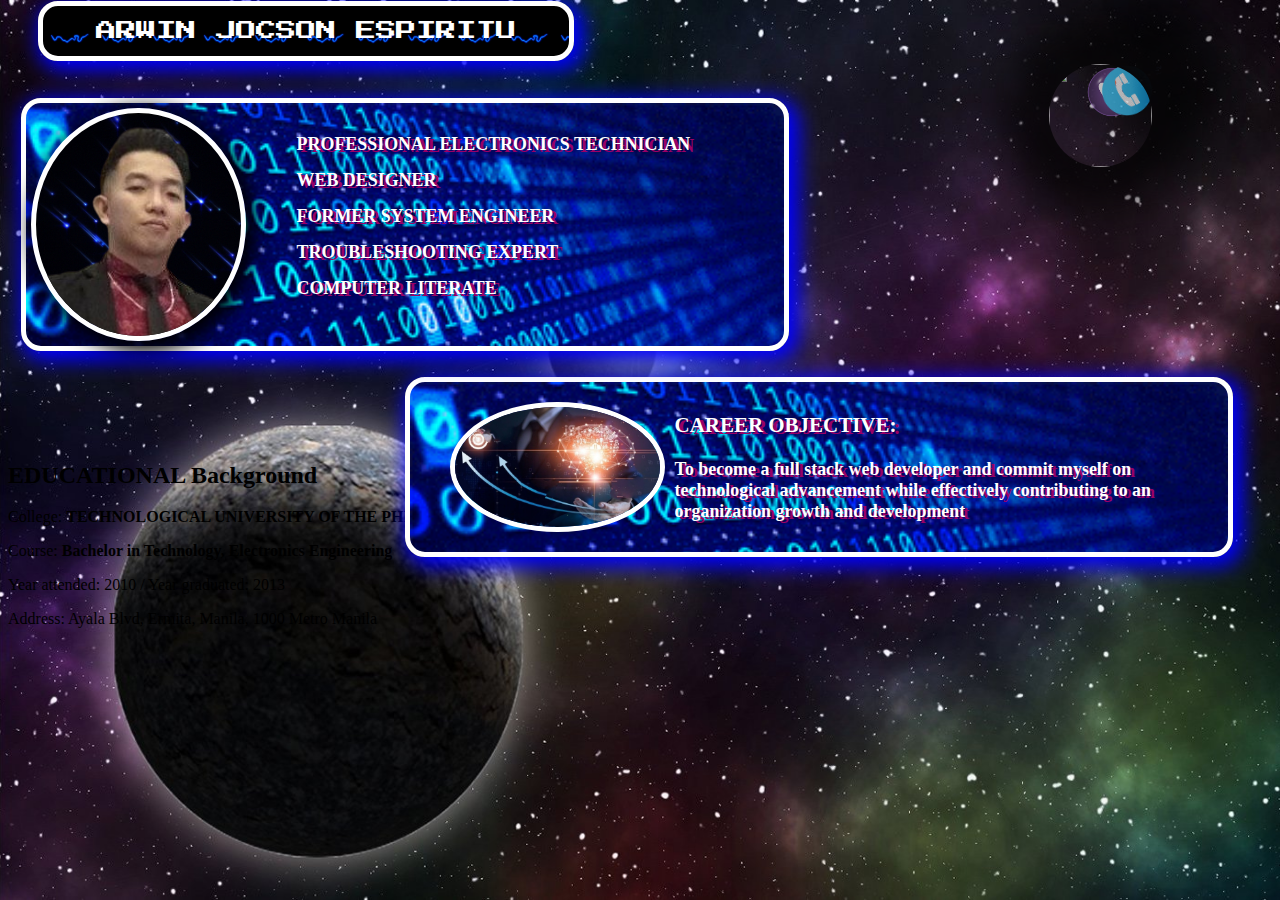
==== commit 0af9c1a7: "replace" ====
--- a/index.html
+++ b/index.html
@@ -1,237 +1,61 @@
+<!DOCTYPE html>
 <html lang="en" dir="ltr">
   <head>
-    <meta name="viewport" content="width=device-width, initial-scale=1.0">
+    <meta name="viewport" content="width=device-width, initial-scale=1, shrink-to-fit=no">
     <meta http-equiv="X-UA-Compatible" content="IE=edge,chrome=1">
     <meta charset="utf-8">
-    <title>Main Page</title>
-    <link rel="stylesheet" href="css/Style2.css">
+    <title>Arwin Espiritu</title>
+<link href="https://fonts.googleapis.com/css2?family=Press+Start+2P&display=swap" rel="stylesheet">
+    <link rel="stylesheet" href="images/resumeStyle.css">
   </head>
-
   <body>
-    <!-- This is my Heading -->
-    <div class="Title1">
-      <img class="Logo" src="koala2.jpg" alt="Image not supported">
-      <span>KOALA TEA</span>
+    <h1>ARWIN JOCSON ESPIRITU</h1>
+    <div id="Prof-Container">
+      <span><img id="profPic" src="images/Profilepic.png"></span>
+      <ul>
+        <li>PROFESSIONAL ELECTRONICS TECHNICIAN</li>
+        <li>WEB DESIGNER</li>
+        <li>FORMER SYSTEM ENGINEER</li>
+        <li>TROUBLESHOOTING EXPERT</li>
+        <li>COMPUTER LITERATE</li>
+      </ul>
     </div>
-    <!-- This is the Menu Bar -->
-    <nav>
-      <ul id="MNU-BAR">
-        <li><a href="Main.html">Main Page</a></li>
-        <li><a href="About.html">About Us</a></li>
-        <li><a href="Track.html">Track Order!</a></li>
-        <li><a href="Featured Drinks.html">Featured Drinks</a></li>
-        <li><a href="">Menus</a></li>
-      </ul>
-    </nav>
-    <div class="greetings">
-      <div class="Main-greet Main-greetpoint">
-        <p>Hi there nice to meet you fellow milktea enthusiast! May I have your name please?</p>
-        <input id="Visitor-name" type="text" placeholder="input name here">
+    <div class="bholecont">
+      <span id="gmailacc">
+        <p class="popContact">Email Address: arwin.e0447@gmail.com</p>
+        <input type="image" src="images/gmail.png" id="gmail">
+      </span>
+      <div id="viberacc">
+        <p class="popContact">Viber number: 0942-214-7153</p>
+        <img id="viber" src="images/viber.png" alt="">
       </div>
-      <br>
-      <div class="koala4-greets">
-        <img src="koala4.jpg" alt="">
+      <div id="skypeacc">
+        <p class="popContact">Location: 120 CP Garcia St. Tondo Manila</p>
+        <img id="skype" src="images/location.png" alt="">
+      </div>
+      <div id="phoneacc">
+        <p class="popContact">Mobile: 0942-215-7153</p>
+        <img id="phone" src="images/phone.png" alt="">
+      </div>
+      <div id="bholewrapper">
+        <img id="bhole" src="images/mway.gif" alt="">
       </div>
     </div>
-    <div class="Welcome">
-      <h1>Nice to meet you <span id="Visitor"></span>!!!<br> Welcome to my page :)</h1>
-    </div>
-    <div class="Wallpaper">
-      <img src="background2.jpg" width="100%">
-    </div>
-    <hr align="center" width="1000px">
-<!--Social Media corner-->
-    <div class="Soc-wrapper">
-      <div class="FB">
-        <img src="facebook-logo.png" alt="Sorry">
-      </div>
-      <div class="INSTA">
-        <img src="insta.jpg" alt="Sorry">
-      </div>
-      <div class="TWIT">
-        <img src="twit.png" alt="Sorry">
-      </div>
-
-    </div>
-<!-- Quick Order tab -->
-  <form class="Order-form-head" onclick="return false" action="Track.html">
-    <div class="Order-form-Container">
-      <div class="OF-Quick">Quick Order!!!</div>
-      <br>
-      <div class="OF-list">
-        <label for="Fname">Your Name</label>
-        <input id="In-Fname" type="text" name="Fname" placeholder="What should I call you?">
-      </div>
-      <br>
-      <div class="OF-list2">
-        <label for="Contact">Contact No.</label>
-        <input id="In-Contact" type="text" name="Contact" placeholder="Your number please? <3">
-      </div>
-      <div class="Series-list">
-        <label for="Series-selector">Craving for</label>
-        <select class="Series-selector" name="FirstSelect">
-          <option value="0">Choose series here</option>
-          <option value="1">Chocolate</option>
-          <option value="2">Cheesecake</option>
-          <option value="3">Specialty</option>
-        </select>
-        <div class="Series-Cont">  <select class="SampChoco1" hidden>
-            <option value="0">Choose chocolate</option>
-            <option value="1">Dark Chocolate</option>
-            <option value="2">Choco Caramel</option>
-            <option value="3">Cookies and Cream</option>
-          </select>
-          <select class="SampCheese1" hidden>
-            <option value="0">Choose Cheesecake</option>
-            <option value="1">Classic Cheesecake</option>
-            <option value="2">Creamy Cheesecake</option>
-            <option value="3">Mango Cheesecake</option>
-          </select>
-          <select class="SampSpecials1" hidden>
-            <option value="0">Choose Specials</option>
-            <option value="1">Red Velvet Milktea</option>
-            <option value="2">Uji Matcha Milktea</option>
-            <option value="3">Strawberry Milktea</option>
-          </select>
-        </div>
-        <div class="Quantity">
-          <span>
-          <label for="">Quantity?</label><input id="Increase" type="submit" value="+"> <span><input id="Order-Quantity" style="width: 20px;" type="text" disabled value="0"></span> <input id="Decrease" disabled type="submit" value="-">
-          <select class="Select-size"><option value="0">Sizes?</option><option value="0">16 oz</option><option value="1">32 oz</option>
-          </select>
-          </span>
-        </div>
-      </div>
-      <div class="Added-order" hidden>
-        <label for="">More KOALA tea was added</label>
-        <input id="addedorder" type="submit" name="" value="view">
-      </div>
-      <div class="Additional">
-        <label for="">Add flavor</label>
-        <input id="Add-btn" type="submit"value="want more Milktea?">
-      </div>
-      <div class="ViewMoreOrder" hidden>
-        <label for="">List of Koala tea that was added:</label>
-        <input id="close-listview" type="submit" value="x">
-        <hr width="300px">
-        <div class="MoreOrderlist">
-        </div>
-      </div>
-      <br>
-      <div class="MoreDrink" hidden>
-        <input id="close-addorder" type="submit" value="x">
-        <label for="">ORDER MORE KOALA TEA!!!</label>
-        <hr width="300px">
-        <label for="Series-selector">Choose Flavor</label>
-        <br>
-        <div class="Series-Cont2">
-        <select id="SampleSpecials"  name="Flavors">
-          <option value="0">Choose your Drink here!</option>
-          <option value="1">Red Velvet Milktea</option>
-          <option value="2">Uji Matcha Milktea</option>
-          <option value="3">Strawberry Milktea</option>
-          <option value="4">Dark Chocolate</option>
-          <option value="5">Choco Caramel</option>
-          <option value="6">Cookies and Cream</option>
-          <option value="7">Classic Cheesecake</option>
-          <option value="8">Creamy Cheesecake</option>
-          <option value="9">Mango Cheesecake</option>
-        </select>
-      </div>
-        <div class="Quantity2">
-          <span>
-          <label for="">Quantity?</label><input id="Increase2" type="submit" value="+"> <span><input id="Order-Quantity2" style="width: 20px;" type="text" disabled value="0"></span> <input id="Decrease2" disabled type="submit" value="-">
-          <select class="Select-size2"><option value="0">Sizes?
-          </option><option value="1">16 oz</option><option value="2">32 oz</option>
-          </select>
-          </span>
-        </div>
-        <div class="AddFlavor">
-          <input id="Add2order" type="submit"value="Add to my Order now!">
-        </div><br>
-        <div id="Errordisplay" hidden>Must input 'Flavor, Quantity and size to add'</div>
-    </div>
-      <div class="OF-list">
-        <label for="Address">Order Details</label>
-        <textarea id="Deliver" name="Address" placeholder="Delivery address, sizes, add-ons and any other special instructions"></textarea>
-      </div>
-      <br>
-      <div class="">
-        <input id="Get-btn" type="submit" value="Get my KOALA TEA!">
-      </div>
-      <br>
-      <div class="OF-list">
-        <label for="">Reset order</label>
-        <input id="Resetform" type="submit" value="Restart order">
+    <div id="careerOb">
+      <div class="careerCont">
+        <span><img src="images/image.jpg" alt=""></span>
+        <h3>CAREER OBJECTIVE: </h3>
+        <p>To become a full stack web developer and commit myself on technological advancement while effectively contributing to an organization growth and development</p>
       </div>
     </div>
-  </form>
-    <div class="Flvr-Wrapper">
-      <div id="Choco-Cont"class="Flvrs">
-        <h2>CHOCOLATE SERIES</h2>
-        <p>
-        <img class="Flvrs-CH1img" src="Choco3.jpeg" alt="">
-        <img class="Flvrs-CH2img" src="Choco2.jpg" alt="">
-        <img class="Flvrs-CH3img" src="Choco1.jpg" alt="">
-        </p>
-        <br>
-        <div class="Flvrs-Ctrl">
-          <label for="Ch-input">View your Chocolate!</label>
-          <br>
-          <select id="CH-Selector"class="Ch-input" name="">
-            <option value="0">Choose here!!</option>
-            <option value="1">Dark Choco with puff</option>
-            <option value="2">Choco Caramel</option>
-            <option value="3">Cookies and cream</option>
-          </select>
-        <br><br>
-          <input id="CS-btn" class="CH-btn" type="submit" value="Click me to View">
-        </div>
-      </div>
-      <div id="CC-Cont"class="Flvrs">
-        <h2>CHEESECAKE SERIES</h2>
-        <p>
-        <img class="Flvrs-CH1img" src="Cheesecake.jpg" alt="">
-        <img class="Flvrs-CH2img" src="Cheesecake2.png" alt="">
-        <img class="Flvrs-CH3img" src="Mango.jpg" alt="">
-        </p>
-        <br>
-        <div class="Flvrs-Ctrl">
-          <label for="Ch-input">View your Cheesecake!</label>
-          <br>
-          <select id="CC-Selector"class="Ch-input">
-            <option value="0">Choose here!!</option>
-            <option value="1">Classic Cheesecake</option>
-            <option value="2">Creamy Cheesecake</option>
-            <option value="3">Mango Cheesecake</option>
-          </select>
-        <br><br>
-          <input id="CC-btn"class="CH-btn"type="submit" value="Click me to View">
-        </div>
-      </div>
-      <div id="SP-Flvr" class="Flvrs">
-        <h2>SPECIALTY SERIES</h2>
-        <p>
-        <img class="Flvrs-CH1img" src="Cheesecake3.jpg" alt="">
-        <img class="Flvrs-CH2img" src="MATCHA.jpg" alt="">
-        <img class="Flvrs-CH3img" src="RV.jpg" alt="">
-        </p>
-        <br>
-        <div class="Flvrs-Ctrl">
-          <label for="Ch-input">View your Special Tea!</label>
-          <br>
-          <select id="SP-selector"class="Ch-input" name="">
-            <option value="0">Choose here!!</option>
-            <option value="1">Red Velvet Tea</option>
-            <option value="2">Uji Matcha Tea</option>
-            <option value="3">Strawberry Milktea</option>
-          </select>
-        <br><br>
-          <input id="SP-btn" class="CH-btn"type="submit" value="Click me to View">
-        </div>
+    <div id="EducBG">
+      <h2>EDUCATIONAL Background</h2>
+      <div id="schoolsAtt">
+        <p>College: <b>TECHNOLOGICAL UNIVERSITY OF THE PHILIPPINES</b></p>
+        <p>Course: <b>Bachelor in Technology, Electronics Engineering</b></p>
+        <p>Year attended: 2010 / Year graduated: 2013</p>
+        <p>Address: Ayala Blvd, Ermita, Manila, 1000 Metro Manila</p>
       </div>
     </div>
-
   </body>
-  <script src="javaScript.js"></script>
 </html>
--- a/images/resumeStyle.css
+++ b/images/resumeStyle.css
@@ -0,0 +1,311 @@
+
+html{
+  height: 100%;
+  margin: 0;
+}
+
+body{
+  background-image: url(wholeBG.jpg);
+  background-repeat:  space;
+  background-size: cover;
+  background-position: center;
+}
+
+
+h1{
+  display: block;
+  width: 40%;
+  position: absolute;
+  top: -1vw;
+  left: 3vw;
+  border: 5px solid white;
+  background-image: url(nameBG.gif);
+  box-shadow: 5px 5px 20px 5px blue;
+  background-size: contain;
+  color: white;
+  font: 1.6vw 'Press Start 2P', cursive;
+  text-align: center;
+  border-radius: 20px;
+  padding: 15px 7px;
+}
+#Prof-Container{
+  display: flex;
+  flex-wrap: wrap;
+  width: 60%;
+  position: relative;
+  top: 7vw;
+  left: 1vw;
+  border-radius: 20px;
+  border: 5px solid white;
+  box-shadow: 5px 5px 20px 5px blue;
+  background-image: url(Background.gif);
+  background-size: cover;
+  z-index: 1;
+}
+
+#Prof-Container ul li{
+  font: bold 1.4vw arial black;
+  list-style-type: none;
+  margin: 15px 6px;
+  color: white;
+  text-shadow: 4px 2px #990066;
+}
+#profPic{
+  float: left;
+  max-width: 16vw;
+  margin: 5px;
+  border-radius: 50%;
+  box-shadow: 5px 5px 20px 5px black;
+  border: 5px solid white;
+  background-image: url(profBG.gif);
+  background-size: cover;
+}
+
+#careerOb{
+  display: flex;
+  flex-wrap: wrap;
+  width: 60%;
+  position: relative;
+  top: 9vw;
+  left: 31vw;
+  border-radius: 20px;
+  border: 5px solid white;
+  padding: 10px 30px;
+  background-image: url(Background.gif);
+  background-size: cover;
+  box-shadow: 5px 5px 20px 5px blue;
+  margin: 0;
+}
+.careerCont{
+  color: white;
+  font: bold 1.4vw arial black;
+  text-shadow: 4px 2px #990066;
+}
+
+#careerOb span img{
+  float: left;
+  max-width: 16vw;
+  margin: 10px;
+  border-radius: 50%;
+  border: 5px solid white;
+}
+
+#bhole{
+  opacity: 1 !important;
+  position: absolute;
+  right: 30%;
+  top: 30%;
+  width: 8vw;
+  height: 8vw;
+  border-radius: 60%;
+  box-shadow: 0 0 40px 45px black;
+  animation: bhole2 0.03s;
+  animation-iteration-count: 300;
+  animation-direction: alternate;
+  animation-timing-function: cubic-bezier(.25,1,.75,0);
+  animation-delay: 2s;
+  transition: 3s;
+}
+
+@keyframes bhole2 {
+  0% {right: 100%; top: 80%; transform: scale(1.2); opacity: 1;}
+  50% {right: 5%;top: 5%;  transform: scale(2.5); opacity: 1;}
+  100%{right: 87%; top: 60%; transform: scale(1.1); opacity: 1;}
+}
+
+@keyframes bhole1 {
+  0% {transform: rotate(-180deg);}
+  100% {transform: rotate(180deg);}
+}
+
+.bholecont{
+  position: absolute;
+  right: 10vw;
+  top: 5vw;
+  display: inline-flex;
+  flex-wrap: wrap;
+  margin: 0;
+  width: 1px;
+  height: 1px;
+  border: hidden;
+  border-radius: 60%;
+  box-shadow: 1px 1px 60px 70px black;
+  background-image: url(bhcontainerbg.gif);
+  background-size: cover;
+  background-repeat: no-repeat;
+  opacity: 0.7;
+  animation: pull 10s;
+  animation-delay: 6s;
+  animation-timing-function: ease-out;
+  transition: 2s;
+}
+
+@keyframes pull {
+  from {right: 15em; width: 30vw;height: 30vw; box-shadow: 10px 10px 1000px 1500px #000033;}
+  to {right: 7em; width: 1px; height: 1px;  box-shadow: 10px 10px 100px 150px black;}
+}
+
+.bholecont:hover{
+  width: 20vw;
+  height: 20vw;
+  opacity: 1;
+}
+
+
+#gmail{
+  position: absolute;
+  right: -20%;
+  top: 20%;
+  width: 50px;
+  transition: 3s;
+  border-radius: 60%;
+  margin: 0;
+  animation: bhole1 3s;
+  animation-iteration-count:infinite;
+  animation-timing-function: linear;
+  opacity: 1;
+}
+
+#gmail:hover{
+  width: 57px;
+  background-color: white;
+  box-shadow: 2px 2px 3px 3px white;
+  transform: rotate(360deg);
+}
+#gmailacc{
+  position: absolute;
+  display: flex;
+  left:20%;
+  top: 40%;
+  flex-wrap: wrap;
+  width: 0;
+  height: 0;
+  font-size: 0;
+  opacity: 1;
+}
+#gmailacc:hover{
+  width: 200px;
+  height: 30px;
+  font: 15px fantasy;
+  left: -65%;
+  transition: 3s;
+  z-index: 1;
+}
+.popContact{
+  text-align: center;
+  background-image: url(matrix2.gif);
+  background-size: contain;
+  color: white;
+  border-radius: 20px;
+  padding: 5px 5px;
+}
+#skype{
+  position: absolute;
+  top: -2%;
+  right: -15%;
+  width: 60px;
+  margin: 0;
+  border-radius: 60%;
+  transition: 3s;
+  animation: locroll 3s;
+  animation-iteration-count: infinite;
+  animation-timing-function: linear;
+  opacity: 1;
+}
+
+@keyframes locroll {
+  from {transform: rotateY(180deg);}
+  to {transform: rotateY(-180deg);}
+}
+#skype:hover{
+  width: 75px;
+}
+
+#skypeacc{
+  display: inline-block;
+  position:absolute;
+  top: 0%;
+  right: 38%;
+  width: 0;
+  height: 0;
+  font-size: 0;
+  opacity: 1;
+}
+#skypeacc:hover{
+  right: 40%;
+  width: 200px;
+  height: 30px;
+  font: 15px fantasy;
+  transition: 3s;
+  z-index: 1;
+}
+
+#viber{
+  position: absolute;
+  top: 0;
+  right: -40%;
+  width: 80px;
+  margin: 0;
+  transition: 3s;
+  animation: bhole1 3s;
+  animation-iteration-count:infinite;
+  animation-timing-function: linear;
+  opacity: 1;
+}
+#viber:hover{
+  width: 95px;
+  transform: rotate(360deg);
+}
+#viberacc{
+  position: absolute;
+  display: inline-block;
+  right: -5%;
+  top: 40%;
+  width: 0;
+  height: 0;
+  font-size: 0;
+  opacity: 1;
+}
+#viberacc:hover{
+  right: 18%;
+  width: 200px;
+  height: 30px;
+  font: 15px fantasy;
+  transition: 3s;
+  z-index: 1;
+}
+
+#phone{
+  display: block;
+  position: absolute;
+  top: 0;
+  right: -20%;
+  width: 50px;
+  transition: 3s;
+  animation: bhole1 3s;
+  animation-iteration-count:infinite;
+  animation-timing-function: linear;
+  opacity: 1;
+}
+#phone:hover{
+  width: 67px;
+  transform: rotate(360deg);
+}
+
+#phoneacc{
+  position: absolute;
+  bottom: 17%;
+  left: 60%;
+  width: 0;
+  height: 0;
+  font-size: 0;
+  opacity: 1;
+}
+#phoneacc:hover{
+  width: 200px;
+  height: 30px;
+  font: 15px fantasy;
+  left: -33%;
+  transition: 3s;
+  z-index: 1;
+}
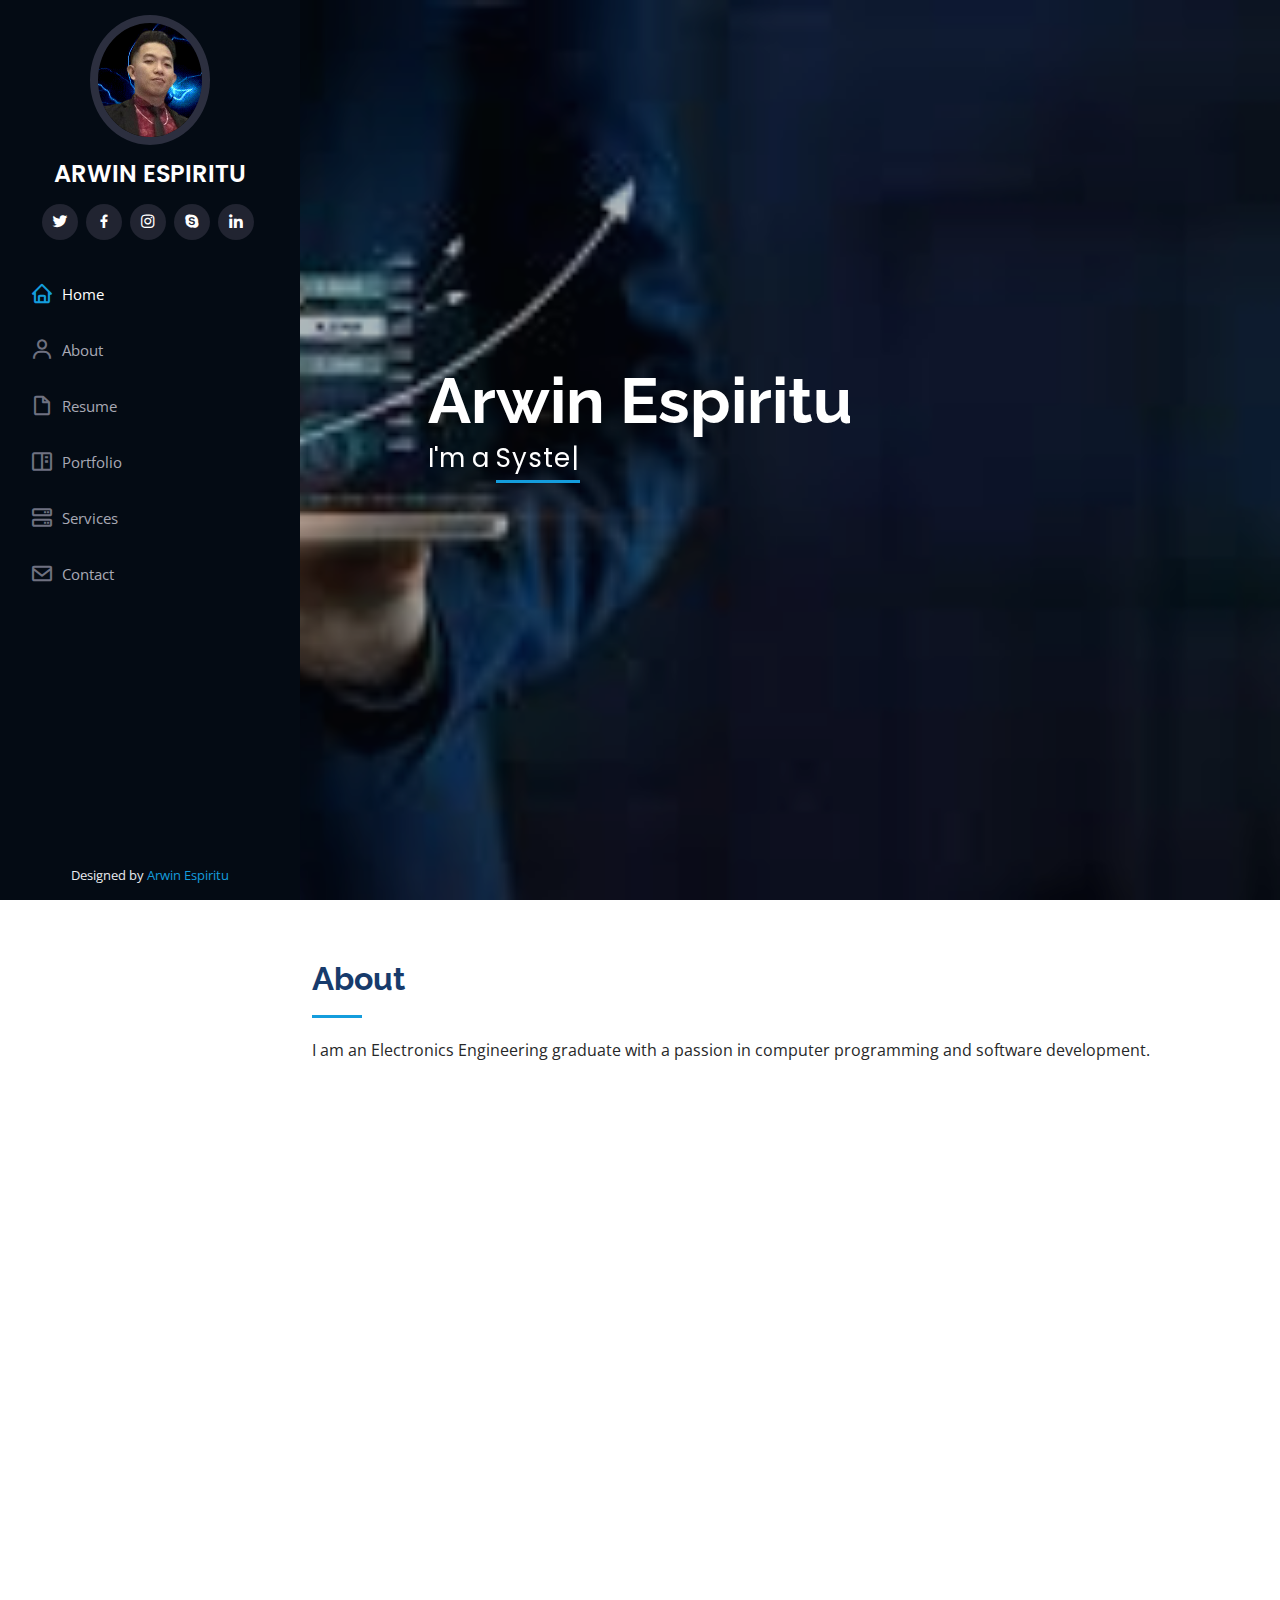
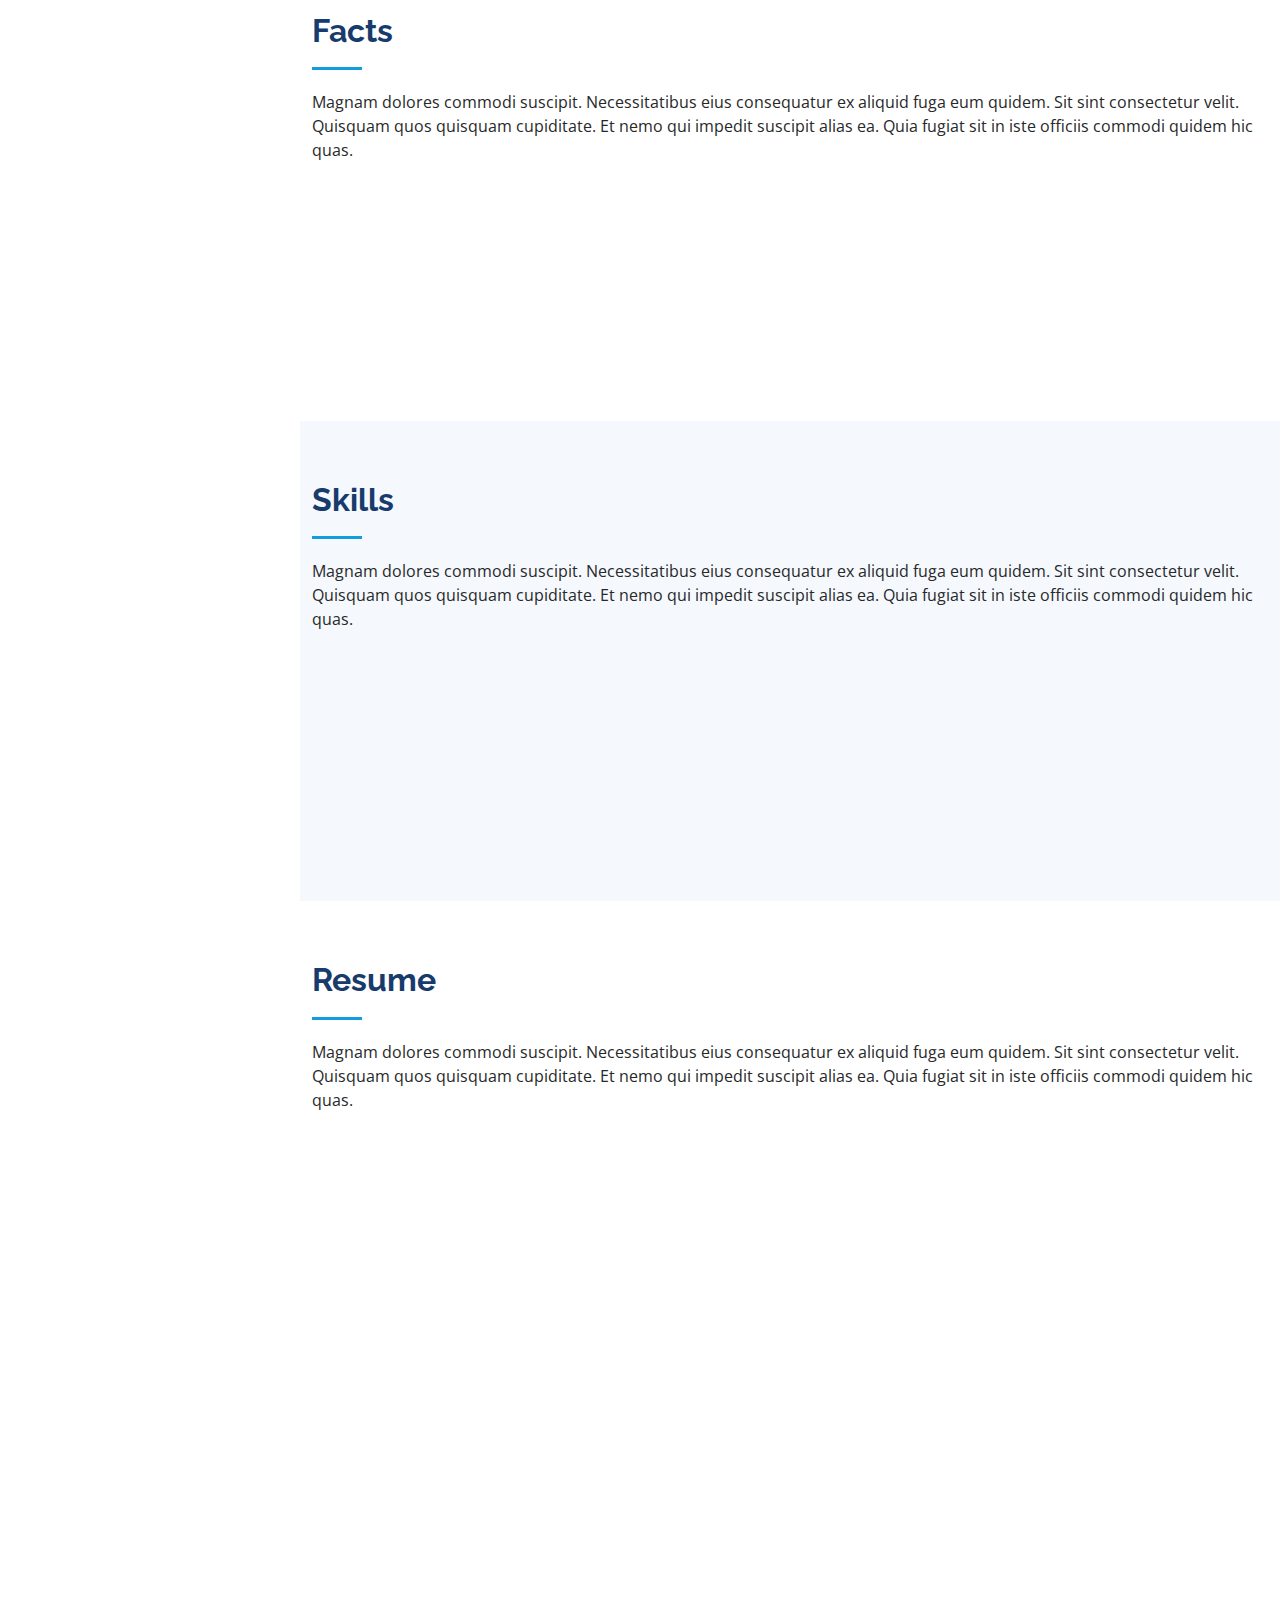
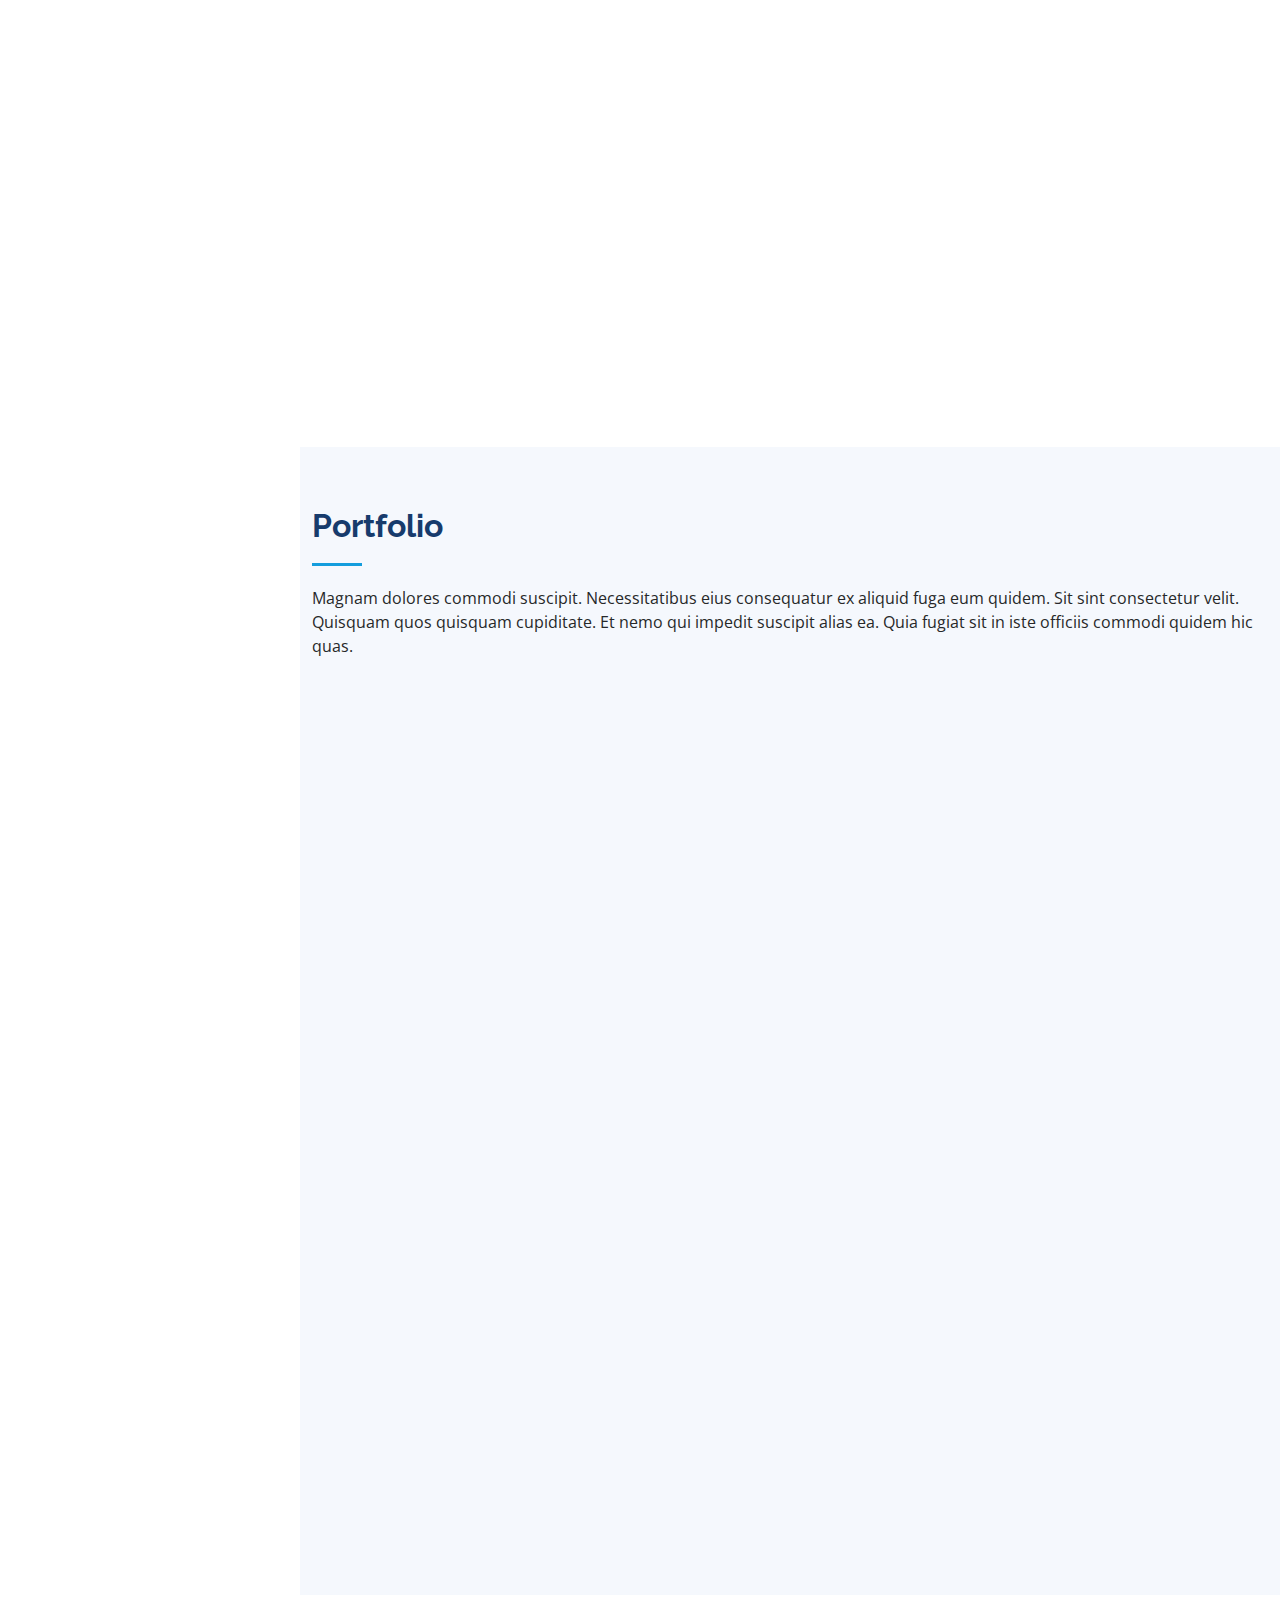
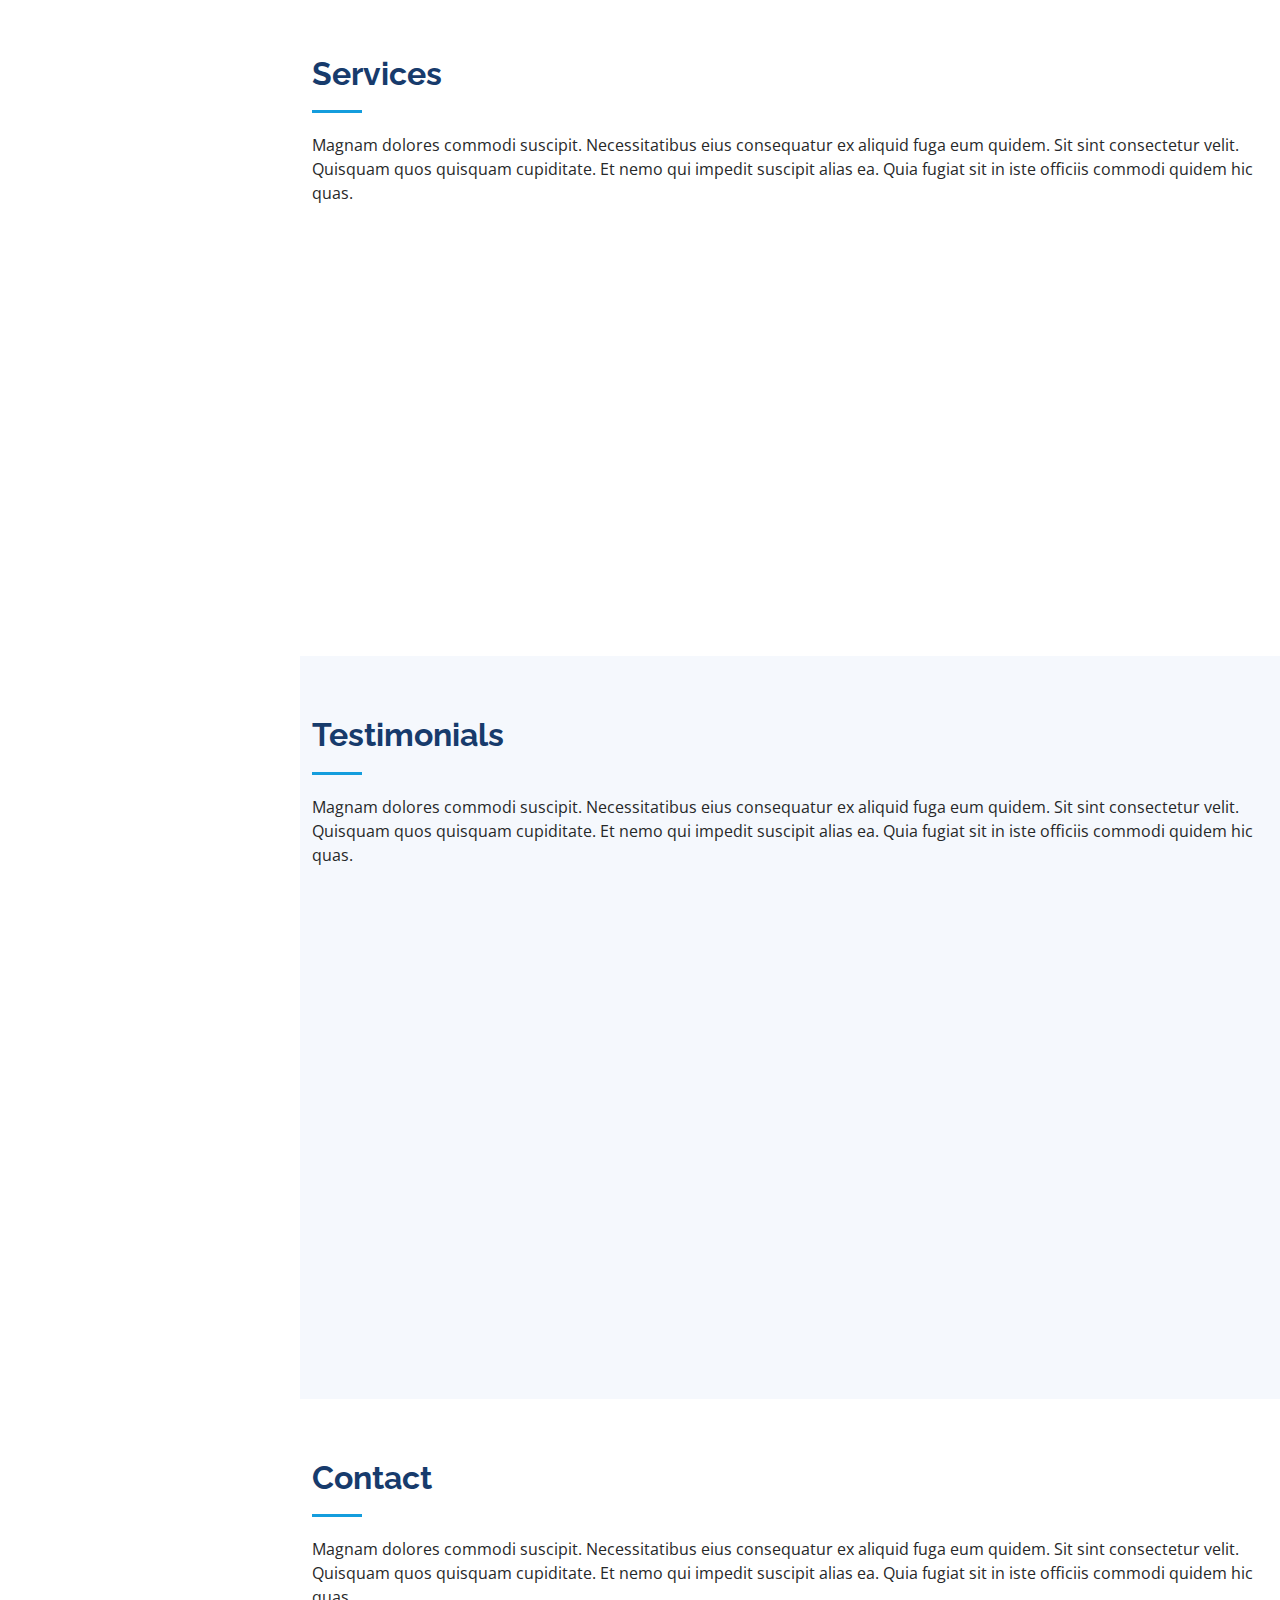
==== commit 18d23876: "portfolio" ====
--- a/index.html
+++ b/index.html
@@ -1,61 +1,658 @@
 <!DOCTYPE html>
-<html lang="en" dir="ltr">
-  <head>
-    <meta name="viewport" content="width=device-width, initial-scale=1, shrink-to-fit=no">
-    <meta http-equiv="X-UA-Compatible" content="IE=edge,chrome=1">
-    <meta charset="utf-8">
-    <title>Arwin Espiritu</title>
-<link href="https://fonts.googleapis.com/css2?family=Press+Start+2P&display=swap" rel="stylesheet">
-    <link rel="stylesheet" href="images/resumeStyle.css">
-  </head>
-  <body>
-    <h1>ARWIN JOCSON ESPIRITU</h1>
-    <div id="Prof-Container">
-      <span><img id="profPic" src="images/Profilepic.png"></span>
-      <ul>
-        <li>PROFESSIONAL ELECTRONICS TECHNICIAN</li>
-        <li>WEB DESIGNER</li>
-        <li>FORMER SYSTEM ENGINEER</li>
-        <li>TROUBLESHOOTING EXPERT</li>
-        <li>COMPUTER LITERATE</li>
-      </ul>
+<html lang="en">
+
+<head>
+  <meta charset="utf-8">
+  <meta content="width=device-width, initial-scale=1.0" name="viewport">
+
+  <title>CURRICULUM VITAE</title>
+  <meta content="" name="description">
+  <meta content="" name="keywords">
+
+  <!-- Favicons -->
+  <link href="assets/img/favicon.png" rel="icon">
+  <link href="assets/img/apple-touch-icon.png" rel="apple-touch-icon">
+
+  <!-- Google Fonts -->
+  <link href="https://fonts.googleapis.com/css?family=Open+Sans:300,300i,400,400i,600,600i,700,700i|Raleway:300,300i,400,400i,500,500i,600,600i,700,700i|Poppins:300,300i,400,400i,500,500i,600,600i,700,700i" rel="stylesheet">
+
+  <!-- Vendor CSS Files -->
+  <link href="assets/vendor/aos/aos.css" rel="stylesheet">
+  <link href="assets/vendor/bootstrap/css/bootstrap.min.css" rel="stylesheet">
+  <link href="assets/vendor/bootstrap-icons/bootstrap-icons.css" rel="stylesheet">
+  <link href="assets/vendor/boxicons/css/boxicons.min.css" rel="stylesheet">
+  <link href="assets/vendor/glightbox/css/glightbox.min.css" rel="stylesheet">
+  <link href="assets/vendor/swiper/swiper-bundle.min.css" rel="stylesheet">
+
+  <!-- Template Main CSS File -->
+  <link href="assets/css/style.css" rel="stylesheet">
+
+  <!-- =======================================================
+  * Template Name: iPortfolio - v3.3.0
+  * Template URL: https://bootstrapmade.com/iportfolio-bootstrap-portfolio-websites-template/
+  * Author: BootstrapMade.com
+  * License: https://bootstrapmade.com/license/
+  ======================================================== -->
+</head>
+
+<body>
+
+  <!-- ======= Mobile nav toggle button ======= -->
+  <i class="bi bi-list mobile-nav-toggle d-xl-none"></i>
+
+  <!-- ======= Header ======= -->
+  <header id="header">
+    <div class="d-flex flex-column">
+
+      <div class="profile">
+        <img style="background-image: url(assets/img/profBG2.gif); background-position: center;" src="assets/img/Profilepic.png" alt="" class="img-fluid rounded-circle">
+        <h1 class="text-light"><a href="index.html">ARWIN ESPIRITU</a></h1>
+        <div class="social-links mt-3 text-center">
+          <a href="#" class="twitter"><i class="bx bxl-twitter"></i></a>
+          <a href="#" class="facebook"><i class="bx bxl-facebook"></i></a>
+          <a href="#" class="instagram"><i class="bx bxl-instagram"></i></a>
+          <a href="#" class="google-plus"><i class="bx bxl-skype"></i></a>
+          <a href="#" class="linkedin"><i class="bx bxl-linkedin"></i></a>
+        </div>
+      </div>
+
+      <nav id="navbar" class="nav-menu navbar">
+        <ul>
+          <li><a href="#hero" class="nav-link scrollto active"><i class="bx bx-home"></i> <span>Home</span></a></li>
+          <li><a href="#about" class="nav-link scrollto"><i class="bx bx-user"></i> <span>About</span></a></li>
+          <li><a href="#resume" class="nav-link scrollto"><i class="bx bx-file-blank"></i> <span>Resume</span></a></li>
+          <li><a href="#portfolio" class="nav-link scrollto"><i class="bx bx-book-content"></i> <span>Portfolio</span></a></li>
+          <li><a href="#services" class="nav-link scrollto"><i class="bx bx-server"></i> <span>Services</span></a></li>
+          <li><a href="#contact" class="nav-link scrollto"><i class="bx bx-envelope"></i> <span>Contact</span></a></li>
+        </ul>
+      </nav><!-- .nav-menu -->
     </div>
-    <div class="bholecont">
-      <span id="gmailacc">
-        <p class="popContact">Email Address: arwin.e0447@gmail.com</p>
-        <input type="image" src="images/gmail.png" id="gmail">
-      </span>
-      <div id="viberacc">
-        <p class="popContact">Viber number: 0942-214-7153</p>
-        <img id="viber" src="images/viber.png" alt="">
-      </div>
-      <div id="skypeacc">
-        <p class="popContact">Location: 120 CP Garcia St. Tondo Manila</p>
-        <img id="skype" src="images/location.png" alt="">
-      </div>
-      <div id="phoneacc">
-        <p class="popContact">Mobile: 0942-215-7153</p>
-        <img id="phone" src="images/phone.png" alt="">
-      </div>
-      <div id="bholewrapper">
-        <img id="bhole" src="images/mway.gif" alt="">
-      </div>
+  </header><!-- End Header -->
+
+  <!-- ======= Hero Section ======= -->
+  <section id="hero" class="d-flex flex-column justify-content-center align-items-center">
+    <div class="hero-container" data-aos="fade-in">
+      <h1>Arwin Espiritu</h1>
+      <p>I'm a <span> </span><span class="typed" data-typed-items="System Engineer, Software Developer, Troubleshooting Expert, Subject Matter Expert"></span></p>
     </div>
-    <div id="careerOb">
-      <div class="careerCont">
-        <span><img src="images/image.jpg" alt=""></span>
-        <h3>CAREER OBJECTIVE: </h3>
-        <p>To become a full stack web developer and commit myself on technological advancement while effectively contributing to an organization growth and development</p>
+  </section><!-- End Hero -->
+
+  <main id="main">
+
+    <!-- ======= About Section ======= -->
+    <section id="about" class="about">
+      <div class="container">
+
+        <div class="section-title">
+          <h2>About</h2>
+          <p>I am an Electronics Engineering graduate with a passion in computer programming and software development. </p>
+        </div>
+
+        <div class="row">
+          <div class="col-lg-4" data-aos="fade-right">
+            <img style="background-image: url(assets/img/profBG.gif); background-position: center; background-size: cover; background-repeat: no-repeat;" src="assets/img/Profilepic.png" class="img-fluid" alt="">
+          </div>
+          <div class="col-lg-8 pt-4 pt-lg-0 content" data-aos="fade-left">
+            <h3>System Engineer &amp; Web Developer.</h3>
+            <p class="fst-italic">
+              Lorem ipsum dolor sit amet, consectetur adipiscing elit, sed do eiusmod tempor incididunt ut labore et dolore
+              magna aliqua.
+            </p>
+            <div class="row">
+              <div class="col-lg-6">
+                <ul>
+                  <li><i class="bi bi-chevron-right"></i> <strong>Birthday:</strong> <span>August 15, 1994</span></li>
+                  <li><i class="bi bi-chevron-right"></i> <strong>Website:</strong> <span>www.arwine0447.github.io</span></li>
+                  <li><i class="bi bi-chevron-right"></i> <strong>Phone:</strong> <span>09422157153</span></li>
+                  <li><i class="bi bi-chevron-right"></i> <strong>City:</strong> <span>Manila, Philippines</span></li>
+                </ul>
+              </div>
+              <div class="col-lg-6">
+                <ul>
+                  <li><i class="bi bi-chevron-right"></i> <strong>Age:</strong> <span>26</span></li>
+                  <li><i class="bi bi-chevron-right"></i> <strong>Degree:</strong> <span>Bachelor in Technology</span></li>
+                  <li><i class="bi bi-chevron-right"></i> <strong>PhEmailone:</strong> <span>arwin.e0447@gmail.com</span></li>
+                  <li><i class="bi bi-chevron-right"></i> <strong>Freelance:</strong> <span>Available</span></li>
+                </ul>
+              </div>
+            </div>
+            <p>
+              Officiis eligendi itaque labore et dolorum mollitia officiis optio vero. Quisquam sunt adipisci omnis et ut. Nulla accusantium dolor incidunt officia tempore. Et eius omnis.
+              Cupiditate ut dicta maxime officiis quidem quia. Sed et consectetur qui quia repellendus itaque neque. Aliquid amet quidem ut quaerat cupiditate. Ab et eum qui repellendus omnis culpa magni laudantium dolores.
+            </p>
+          </div>
+        </div>
+
+      </div>
+    </section><!-- End About Section -->
+
+    <!-- ======= Facts Section ======= -->
+    <section id="facts" class="facts">
+      <div class="container">
+
+        <div class="section-title">
+          <h2>Facts</h2>
+          <p>Magnam dolores commodi suscipit. Necessitatibus eius consequatur ex aliquid fuga eum quidem. Sit sint consectetur velit. Quisquam quos quisquam cupiditate. Et nemo qui impedit suscipit alias ea. Quia fugiat sit in iste officiis commodi quidem hic quas.</p>
+        </div>
+
+        <div class="row no-gutters">
+
+          <div class="col-lg-3 col-md-6 d-md-flex align-items-md-stretch" data-aos="fade-up">
+            <div class="count-box">
+              <i class="bi bi-emoji-smile"></i>
+              <span data-purecounter-start="0" data-purecounter-end="232" data-purecounter-duration="1" class="purecounter"></span>
+              <p><strong>Happy Clients</strong> consequuntur quae</p>
+            </div>
+          </div>
+
+          <div class="col-lg-3 col-md-6 d-md-flex align-items-md-stretch" data-aos="fade-up" data-aos-delay="100">
+            <div class="count-box">
+              <i class="bi bi-journal-richtext"></i>
+              <span data-purecounter-start="0" data-purecounter-end="521" data-purecounter-duration="1" class="purecounter"></span>
+              <p><strong>Projects</strong> adipisci atque cum quia aut</p>
+            </div>
+          </div>
+
+          <div class="col-lg-3 col-md-6 d-md-flex align-items-md-stretch" data-aos="fade-up" data-aos-delay="200">
+            <div class="count-box">
+              <i class="bi bi-headset"></i>
+              <span data-purecounter-start="0" data-purecounter-end="1453" data-purecounter-duration="1" class="purecounter"></span>
+              <p><strong>Hours Of Support</strong> aut commodi quaerat</p>
+            </div>
+          </div>
+
+          <div class="col-lg-3 col-md-6 d-md-flex align-items-md-stretch" data-aos="fade-up" data-aos-delay="300">
+            <div class="count-box">
+              <i class="bi bi-people"></i>
+              <span data-purecounter-start="0" data-purecounter-end="32" data-purecounter-duration="1" class="purecounter"></span>
+              <p><strong>Hard Workers</strong> rerum asperiores dolor</p>
+            </div>
+          </div>
+
+        </div>
+
+      </div>
+    </section><!-- End Facts Section -->
+
+    <!-- ======= Skills Section ======= -->
+    <section id="skills" class="skills section-bg">
+      <div class="container">
+
+        <div class="section-title">
+          <h2>Skills</h2>
+          <p>Magnam dolores commodi suscipit. Necessitatibus eius consequatur ex aliquid fuga eum quidem. Sit sint consectetur velit. Quisquam quos quisquam cupiditate. Et nemo qui impedit suscipit alias ea. Quia fugiat sit in iste officiis commodi quidem hic quas.</p>
+        </div>
+
+        <div class="row skills-content">
+
+          <div class="col-lg-6" data-aos="fade-up">
+
+            <div class="progress">
+              <span class="skill">HTML <i class="val">100%</i></span>
+              <div class="progress-bar-wrap">
+                <div class="progress-bar" role="progressbar" aria-valuenow="100" aria-valuemin="0" aria-valuemax="100"></div>
+              </div>
+            </div>
+
+            <div class="progress">
+              <span class="skill">CSS <i class="val">90%</i></span>
+              <div class="progress-bar-wrap">
+                <div class="progress-bar" role="progressbar" aria-valuenow="90" aria-valuemin="0" aria-valuemax="100"></div>
+              </div>
+            </div>
+
+            <div class="progress">
+              <span class="skill">JavaScript <i class="val">75%</i></span>
+              <div class="progress-bar-wrap">
+                <div class="progress-bar" role="progressbar" aria-valuenow="75" aria-valuemin="0" aria-valuemax="100"></div>
+              </div>
+            </div>
+
+          </div>
+
+          <div class="col-lg-6" data-aos="fade-up" data-aos-delay="100">
+
+            <div class="progress">
+              <span class="skill">PHP <i class="val">80%</i></span>
+              <div class="progress-bar-wrap">
+                <div class="progress-bar" role="progressbar" aria-valuenow="80" aria-valuemin="0" aria-valuemax="100"></div>
+              </div>
+            </div>
+
+            <div class="progress">
+              <span class="skill">WordPress/CMS <i class="val">90%</i></span>
+              <div class="progress-bar-wrap">
+                <div class="progress-bar" role="progressbar" aria-valuenow="90" aria-valuemin="0" aria-valuemax="100"></div>
+              </div>
+            </div>
+
+            <div class="progress">
+              <span class="skill">Photoshop <i class="val">55%</i></span>
+              <div class="progress-bar-wrap">
+                <div class="progress-bar" role="progressbar" aria-valuenow="55" aria-valuemin="0" aria-valuemax="100"></div>
+              </div>
+            </div>
+
+          </div>
+
+        </div>
+
+      </div>
+    </section><!-- End Skills Section -->
+
+    <!-- ======= Resume Section ======= -->
+    <section id="resume" class="resume">
+      <div class="container">
+
+        <div class="section-title">
+          <h2>Resume</h2>
+          <p>Magnam dolores commodi suscipit. Necessitatibus eius consequatur ex aliquid fuga eum quidem. Sit sint consectetur velit. Quisquam quos quisquam cupiditate. Et nemo qui impedit suscipit alias ea. Quia fugiat sit in iste officiis commodi quidem hic quas.</p>
+        </div>
+
+        <div class="row">
+          <div class="col-lg-6" data-aos="fade-up">
+            <h3 class="resume-title">Sumary</h3>
+            <div class="resume-item pb-0">
+              <h4>Alex Smith</h4>
+              <p><em>Innovative and deadline-driven Graphic Designer with 3+ years of experience designing and developing user-centered digital/print marketing material from initial concept to final, polished deliverable.</em></p>
+              <ul>
+                <li>Portland par 127,Orlando, FL</li>
+                <li>(123) 456-7891</li>
+                <li>alice.barkley@example.com</li>
+              </ul>
+            </div>
+
+            <h3 class="resume-title">Education</h3>
+            <div class="resume-item">
+              <h4>Master of Fine Arts &amp; Graphic Design</h4>
+              <h5>2015 - 2016</h5>
+              <p><em>Rochester Institute of Technology, Rochester, NY</em></p>
+              <p>Qui deserunt veniam. Et sed aliquam labore tempore sed quisquam iusto autem sit. Ea vero voluptatum qui ut dignissimos deleniti nerada porti sand markend</p>
+            </div>
+            <div class="resume-item">
+              <h4>Bachelor of Fine Arts &amp; Graphic Design</h4>
+              <h5>2010 - 2014</h5>
+              <p><em>Rochester Institute of Technology, Rochester, NY</em></p>
+              <p>Quia nobis sequi est occaecati aut. Repudiandae et iusto quae reiciendis et quis Eius vel ratione eius unde vitae rerum voluptates asperiores voluptatem Earum molestiae consequatur neque etlon sader mart dila</p>
+            </div>
+          </div>
+          <div class="col-lg-6" data-aos="fade-up" data-aos-delay="100">
+            <h3 class="resume-title">Professional Experience</h3>
+            <div class="resume-item">
+              <h4>Senior graphic design specialist</h4>
+              <h5>2019 - Present</h5>
+              <p><em>Experion, New York, NY </em></p>
+              <ul>
+                <li>Lead in the design, development, and implementation of the graphic, layout, and production communication materials</li>
+                <li>Delegate tasks to the 7 members of the design team and provide counsel on all aspects of the project. </li>
+                <li>Supervise the assessment of all graphic materials in order to ensure quality and accuracy of the design</li>
+                <li>Oversee the efficient use of production project budgets ranging from $2,000 - $25,000</li>
+              </ul>
+            </div>
+            <div class="resume-item">
+              <h4>Graphic design specialist</h4>
+              <h5>2017 - 2018</h5>
+              <p><em>Stepping Stone Advertising, New York, NY</em></p>
+              <ul>
+                <li>Developed numerous marketing programs (logos, brochures,infographics, presentations, and advertisements).</li>
+                <li>Managed up to 5 projects or tasks at a given time while under pressure</li>
+                <li>Recommended and consulted with clients on the most appropriate graphic design</li>
+                <li>Created 4+ design presentations and proposals a month for clients and account managers</li>
+              </ul>
+            </div>
+          </div>
+        </div>
+
+      </div>
+    </section><!-- End Resume Section -->
+
+    <!-- ======= Portfolio Section ======= -->
+    <section id="portfolio" class="portfolio section-bg">
+      <div class="container">
+
+        <div class="section-title">
+          <h2>Portfolio</h2>
+          <p>Magnam dolores commodi suscipit. Necessitatibus eius consequatur ex aliquid fuga eum quidem. Sit sint consectetur velit. Quisquam quos quisquam cupiditate. Et nemo qui impedit suscipit alias ea. Quia fugiat sit in iste officiis commodi quidem hic quas.</p>
+        </div>
+
+        <div class="row" data-aos="fade-up">
+          <div class="col-lg-12 d-flex justify-content-center">
+            <ul id="portfolio-flters">
+              <li data-filter="*" class="filter-active">All</li>
+              <li data-filter=".filter-app">App</li>
+              <li data-filter=".filter-card">Card</li>
+              <li data-filter=".filter-web">Web</li>
+            </ul>
+          </div>
+        </div>
+
+        <div class="row portfolio-container" data-aos="fade-up" data-aos-delay="100">
+
+          <div class="col-lg-4 col-md-6 portfolio-item filter-app">
+            <div class="portfolio-wrap">
+              <img src="assets/img/portfolio/portfolio-1.jpg" class="img-fluid" alt="">
+              <div class="portfolio-links">
+                <a href="assets/img/portfolio/portfolio-1.jpg" data-gallery="portfolioGallery" class="portfolio-lightbox" title="App 1"><i class="bx bx-plus"></i></a>
+                <a href="portfolio-details.html" title="More Details"><i class="bx bx-link"></i></a>
+              </div>
+            </div>
+          </div>
+
+          <div class="col-lg-4 col-md-6 portfolio-item filter-web">
+            <div class="portfolio-wrap">
+              <img src="assets/img/portfolio/portfolio-2.jpg" class="img-fluid" alt="">
+              <div class="portfolio-links">
+                <a href="assets/img/portfolio/portfolio-2.jpg" data-gallery="portfolioGallery" class="portfolio-lightbox" title="Web 3"><i class="bx bx-plus"></i></a>
+                <a href="portfolio-details.html" title="More Details"><i class="bx bx-link"></i></a>
+              </div>
+            </div>
+          </div>
+
+          <div class="col-lg-4 col-md-6 portfolio-item filter-app">
+            <div class="portfolio-wrap">
+              <img src="assets/img/portfolio/portfolio-3.jpg" class="img-fluid" alt="">
+              <div class="portfolio-links">
+                <a href="assets/img/portfolio/portfolio-3.jpg" data-gallery="portfolioGallery" class="portfolio-lightbox" title="App 2"><i class="bx bx-plus"></i></a>
+                <a href="portfolio-details.html" title="More Details"><i class="bx bx-link"></i></a>
+              </div>
+            </div>
+          </div>
+
+          <div class="col-lg-4 col-md-6 portfolio-item filter-card">
+            <div class="portfolio-wrap">
+              <img src="assets/img/portfolio/portfolio-4.jpg" class="img-fluid" alt="">
+              <div class="portfolio-links">
+                <a href="assets/img/portfolio/portfolio-4.jpg" data-gallery="portfolioGallery" class="portfolio-lightbox" title="Card 2"><i class="bx bx-plus"></i></a>
+                <a href="portfolio-details.html" title="More Details"><i class="bx bx-link"></i></a>
+              </div>
+            </div>
+          </div>
+
+          <div class="col-lg-4 col-md-6 portfolio-item filter-web">
+            <div class="portfolio-wrap">
+              <img src="assets/img/portfolio/portfolio-5.jpg" class="img-fluid" alt="">
+              <div class="portfolio-links">
+                <a href="assets/img/portfolio/portfolio-5.jpg" data-gallery="portfolioGallery" class="portfolio-lightbox" title="Web 2"><i class="bx bx-plus"></i></a>
+                <a href="portfolio-details.html" title="More Details"><i class="bx bx-link"></i></a>
+              </div>
+            </div>
+          </div>
+
+          <div class="col-lg-4 col-md-6 portfolio-item filter-app">
+            <div class="portfolio-wrap">
+              <img src="assets/img/portfolio/portfolio-6.jpg" class="img-fluid" alt="">
+              <div class="portfolio-links">
+                <a href="assets/img/portfolio/portfolio-6.jpg" data-gallery="portfolioGallery" class="portfolio-lightbox" title="App 3"><i class="bx bx-plus"></i></a>
+                <a href="portfolio-details.html" title="More Details"><i class="bx bx-link"></i></a>
+              </div>
+            </div>
+          </div>
+
+          <div class="col-lg-4 col-md-6 portfolio-item filter-card">
+            <div class="portfolio-wrap">
+              <img src="assets/img/portfolio/portfolio-7.jpg" class="img-fluid" alt="">
+              <div class="portfolio-links">
+                <a href="assets/img/portfolio/portfolio-7.jpg" data-gallery="portfolioGallery" class="portfolio-lightbox" title="Card 1"><i class="bx bx-plus"></i></a>
+                <a href="portfolio-details.html" title="More Details"><i class="bx bx-link"></i></a>
+              </div>
+            </div>
+          </div>
+
+          <div class="col-lg-4 col-md-6 portfolio-item filter-card">
+            <div class="portfolio-wrap">
+              <img src="assets/img/portfolio/portfolio-8.jpg" class="img-fluid" alt="">
+              <div class="portfolio-links">
+                <a href="assets/img/portfolio/portfolio-8.jpg" data-gallery="portfolioGallery" class="portfolio-lightbox" title="Card 3"><i class="bx bx-plus"></i></a>
+                <a href="portfolio-details.html" title="More Details"><i class="bx bx-link"></i></a>
+              </div>
+            </div>
+          </div>
+
+          <div class="col-lg-4 col-md-6 portfolio-item filter-web">
+            <div class="portfolio-wrap">
+              <img src="assets/img/portfolio/portfolio-9.jpg" class="img-fluid" alt="">
+              <div class="portfolio-links">
+                <a href="assets/img/portfolio/portfolio-9.jpg" data-gallery="portfolioGallery" class="portfolio-lightbox" title="Web 3"><i class="bx bx-plus"></i></a>
+                <a href="portfolio-details.html" title="More Details"><i class="bx bx-link"></i></a>
+              </div>
+            </div>
+          </div>
+
+        </div>
+
+      </div>
+    </section><!-- End Portfolio Section -->
+
+    <!-- ======= Services Section ======= -->
+    <section id="services" class="services">
+      <div class="container">
+
+        <div class="section-title">
+          <h2>Services</h2>
+          <p>Magnam dolores commodi suscipit. Necessitatibus eius consequatur ex aliquid fuga eum quidem. Sit sint consectetur velit. Quisquam quos quisquam cupiditate. Et nemo qui impedit suscipit alias ea. Quia fugiat sit in iste officiis commodi quidem hic quas.</p>
+        </div>
+
+        <div class="row">
+          <div class="col-lg-4 col-md-6 icon-box" data-aos="fade-up">
+            <div class="icon"><i class="bi bi-briefcase"></i></div>
+            <h4 class="title"><a href="">Lorem Ipsum</a></h4>
+            <p class="description">Voluptatum deleniti atque corrupti quos dolores et quas molestias excepturi sint occaecati cupiditate non provident</p>
+          </div>
+          <div class="col-lg-4 col-md-6 icon-box" data-aos="fade-up" data-aos-delay="100">
+            <div class="icon"><i class="bi bi-card-checklist"></i></div>
+            <h4 class="title"><a href="">Dolor Sitema</a></h4>
+            <p class="description">Minim veniam, quis nostrud exercitation ullamco laboris nisi ut aliquip ex ea commodo consequat tarad limino ata</p>
+          </div>
+          <div class="col-lg-4 col-md-6 icon-box" data-aos="fade-up" data-aos-delay="200">
+            <div class="icon"><i class="bi bi-bar-chart"></i></div>
+            <h4 class="title"><a href="">Sed ut perspiciatis</a></h4>
+            <p class="description">Duis aute irure dolor in reprehenderit in voluptate velit esse cillum dolore eu fugiat nulla pariatur</p>
+          </div>
+          <div class="col-lg-4 col-md-6 icon-box" data-aos="fade-up" data-aos-delay="300">
+            <div class="icon"><i class="bi bi-binoculars"></i></div>
+            <h4 class="title"><a href="">Magni Dolores</a></h4>
+            <p class="description">Excepteur sint occaecat cupidatat non proident, sunt in culpa qui officia deserunt mollit anim id est laborum</p>
+          </div>
+          <div class="col-lg-4 col-md-6 icon-box" data-aos="fade-up" data-aos-delay="400">
+            <div class="icon"><i class="bi bi-brightness-high"></i></div>
+            <h4 class="title"><a href="">Nemo Enim</a></h4>
+            <p class="description">At vero eos et accusamus et iusto odio dignissimos ducimus qui blanditiis praesentium voluptatum deleniti atque</p>
+          </div>
+          <div class="col-lg-4 col-md-6 icon-box" data-aos="fade-up" data-aos-delay="500">
+            <div class="icon"><i class="bi bi-calendar4-week"></i></div>
+            <h4 class="title"><a href="">Eiusmod Tempor</a></h4>
+            <p class="description">Et harum quidem rerum facilis est et expedita distinctio. Nam libero tempore, cum soluta nobis est eligendi</p>
+          </div>
+        </div>
+
+      </div>
+    </section><!-- End Services Section -->
+
+    <!-- ======= Testimonials Section ======= -->
+    <section id="testimonials" class="testimonials section-bg">
+      <div class="container">
+
+        <div class="section-title">
+          <h2>Testimonials</h2>
+          <p>Magnam dolores commodi suscipit. Necessitatibus eius consequatur ex aliquid fuga eum quidem. Sit sint consectetur velit. Quisquam quos quisquam cupiditate. Et nemo qui impedit suscipit alias ea. Quia fugiat sit in iste officiis commodi quidem hic quas.</p>
+        </div>
+
+        <div class="testimonials-slider swiper-container" data-aos="fade-up" data-aos-delay="100">
+          <div class="swiper-wrapper">
+
+            <div class="swiper-slide">
+              <div class="testimonial-item" data-aos="fade-up">
+                <p>
+                  <i class="bx bxs-quote-alt-left quote-icon-left"></i>
+                  Proin iaculis purus consequat sem cure digni ssim donec porttitora entum suscipit rhoncus. Accusantium quam, ultricies eget id, aliquam eget nibh et. Maecen aliquam, risus at semper.
+                  <i class="bx bxs-quote-alt-right quote-icon-right"></i>
+                </p>
+                <img src="assets/img/testimonials/testimonials-1.jpg" class="testimonial-img" alt="">
+                <h3>Saul Goodman</h3>
+                <h4>Ceo &amp; Founder</h4>
+              </div>
+            </div><!-- End testimonial item -->
+
+            <div class="swiper-slide">
+              <div class="testimonial-item" data-aos="fade-up" data-aos-delay="100">
+                <p>
+                  <i class="bx bxs-quote-alt-left quote-icon-left"></i>
+                  Export tempor illum tamen malis malis eram quae irure esse labore quem cillum quid cillum eram malis quorum velit fore eram velit sunt aliqua noster fugiat irure amet legam anim culpa.
+                  <i class="bx bxs-quote-alt-right quote-icon-right"></i>
+                </p>
+                <img src="assets/img/testimonials/testimonials-2.jpg" class="testimonial-img" alt="">
+                <h3>Sara Wilsson</h3>
+                <h4>Designer</h4>
+              </div>
+            </div><!-- End testimonial item -->
+
+            <div class="swiper-slide">
+              <div class="testimonial-item" data-aos="fade-up" data-aos-delay="200">
+                <p>
+                  <i class="bx bxs-quote-alt-left quote-icon-left"></i>
+                  Enim nisi quem export duis labore cillum quae magna enim sint quorum nulla quem veniam duis minim tempor labore quem eram duis noster aute amet eram fore quis sint minim.
+                  <i class="bx bxs-quote-alt-right quote-icon-right"></i>
+                </p>
+                <img src="assets/img/testimonials/testimonials-3.jpg" class="testimonial-img" alt="">
+                <h3>Jena Karlis</h3>
+                <h4>Store Owner</h4>
+              </div>
+            </div><!-- End testimonial item -->
+
+            <div class="swiper-slide">
+              <div class="testimonial-item" data-aos="fade-up" data-aos-delay="300">
+                <p>
+                  <i class="bx bxs-quote-alt-left quote-icon-left"></i>
+                  Fugiat enim eram quae cillum dolore dolor amet nulla culpa multos export minim fugiat minim velit minim dolor enim duis veniam ipsum anim magna sunt elit fore quem dolore labore illum veniam.
+                  <i class="bx bxs-quote-alt-right quote-icon-right"></i>
+                </p>
+                <img src="assets/img/testimonials/testimonials-4.jpg" class="testimonial-img" alt="">
+                <h3>Matt Brandon</h3>
+                <h4>Freelancer</h4>
+              </div>
+            </div><!-- End testimonial item -->
+
+            <div class="swiper-slide">
+              <div class="testimonial-item" data-aos="fade-up" data-aos-delay="400">
+                <p>
+                  <i class="bx bxs-quote-alt-left quote-icon-left"></i>
+                  Quis quorum aliqua sint quem legam fore sunt eram irure aliqua veniam tempor noster veniam enim culpa labore duis sunt culpa nulla illum cillum fugiat legam esse veniam culpa fore nisi cillum quid.
+                  <i class="bx bxs-quote-alt-right quote-icon-right"></i>
+                </p>
+                <img src="assets/img/testimonials/testimonials-5.jpg" class="testimonial-img" alt="">
+                <h3>John Larson</h3>
+                <h4>Entrepreneur</h4>
+              </div>
+            </div><!-- End testimonial item -->
+
+          </div>
+          <div class="swiper-pagination"></div>
+        </div>
+
+      </div>
+    </section><!-- End Testimonials Section -->
+
+    <!-- ======= Contact Section ======= -->
+    <section id="contact" class="contact">
+      <div class="container">
+
+        <div class="section-title">
+          <h2>Contact</h2>
+          <p>Magnam dolores commodi suscipit. Necessitatibus eius consequatur ex aliquid fuga eum quidem. Sit sint consectetur velit. Quisquam quos quisquam cupiditate. Et nemo qui impedit suscipit alias ea. Quia fugiat sit in iste officiis commodi quidem hic quas.</p>
+        </div>
+
+        <div class="row" data-aos="fade-in">
+
+          <div class="col-lg-5 d-flex align-items-stretch">
+            <div class="info">
+              <div class="address">
+                <i class="bi bi-geo-alt"></i>
+                <h4>Location:</h4>
+                <p>A108 Adam Street, New York, NY 535022</p>
+              </div>
+
+              <div class="email">
+                <i class="bi bi-envelope"></i>
+                <h4>Email:</h4>
+                <p>info@example.com</p>
+              </div>
+
+              <div class="phone">
+                <i class="bi bi-phone"></i>
+                <h4>Call:</h4>
+                <p>+1 5589 55488 55s</p>
+              </div>
+
+              <iframe src="https://www.google.com/maps/embed?pb=!1m14!1m8!1m3!1d12097.433213460943!2d-74.0062269!3d40.7101282!3m2!1i1024!2i768!4f13.1!3m3!1m2!1s0x0%3A0xb89d1fe6bc499443!2sDowntown+Conference+Center!5e0!3m2!1smk!2sbg!4v1539943755621" frameborder="0" style="border:0; width: 100%; height: 290px;" allowfullscreen></iframe>
+            </div>
+
+          </div>
+
+          <div class="col-lg-7 mt-5 mt-lg-0 d-flex align-items-stretch">
+            <form action="forms/contact.php" method="post" role="form" class="php-email-form">
+              <div class="row">
+                <div class="form-group col-md-6">
+                  <label for="name">Your Name</label>
+                  <input type="text" name="name" class="form-control" id="name" required>
+                </div>
+                <div class="form-group col-md-6">
+                  <label for="name">Your Email</label>
+                  <input type="email" class="form-control" name="email" id="email" required>
+                </div>
+              </div>
+              <div class="form-group">
+                <label for="name">Subject</label>
+                <input type="text" class="form-control" name="subject" id="subject" required>
+              </div>
+              <div class="form-group">
+                <label for="name">Message</label>
+                <textarea class="form-control" name="message" rows="10" required></textarea>
+              </div>
+              <div class="my-3">
+                <div class="loading">Loading</div>
+                <div class="error-message"></div>
+                <div class="sent-message">Your message has been sent. Thank you!</div>
+              </div>
+              <div class="text-center"><button type="submit">Send Message</button></div>
+            </form>
+          </div>
+
+        </div>
+
+      </div>
+    </section><!-- End Contact Section -->
+
+  </main><!-- End #main -->
+
+  <!-- ======= Footer ======= -->
+  <footer id="footer">
+    <div class="container">
+      <div class="credits">
+        <!-- All the links in the footer should remain intact. -->
+        <!-- You can delete the links only if you purchased the pro version. -->
+        <!-- Licensing information: https://bootstrapmade.com/license/ -->
+        <!-- Purchase the pro version with working PHP/AJAX contact form: https://bootstrapmade.com/iportfolio-bootstrap-portfolio-websites-template/ -->
+        Designed by <a href="https://www.facebook.com/xFullMetaLx">Arwin Espiritu</a>
       </div>
     </div>
-    <div id="EducBG">
-      <h2>EDUCATIONAL Background</h2>
-      <div id="schoolsAtt">
-        <p>College: <b>TECHNOLOGICAL UNIVERSITY OF THE PHILIPPINES</b></p>
-        <p>Course: <b>Bachelor in Technology, Electronics Engineering</b></p>
-        <p>Year attended: 2010 / Year graduated: 2013</p>
-        <p>Address: Ayala Blvd, Ermita, Manila, 1000 Metro Manila</p>
-      </div>
-    </div>
-  </body>
-</html>
+  </footer><!-- End  Footer -->
+
+  <a href="#" class="back-to-top d-flex align-items-center justify-content-center"><i class="bi bi-arrow-up-short"></i></a>
+
+  <!-- Vendor JS Files -->
+  <script src="assets/vendor/aos/aos.js"></script>
+  <script src="assets/vendor/bootstrap/js/bootstrap.bundle.min.js"></script>
+  <script src="assets/vendor/glightbox/js/glightbox.min.js"></script>
+  <script src="assets/vendor/isotope-layout/isotope.pkgd.min.js"></script>
+  <script src="assets/vendor/php-email-form/validate.js"></script>
+  <script src="assets/vendor/purecounter/purecounter.js"></script>
+  <script src="assets/vendor/swiper/swiper-bundle.min.js"></script>
+  <script src="assets/vendor/typed.js/typed.min.js"></script>
+  <script src="assets/vendor/waypoints/noframework.waypoints.js"></script>
+
+  <!-- Template Main JS File -->
+  <script src="assets/js/main.js"></script>
+
+</body>
+
+</html>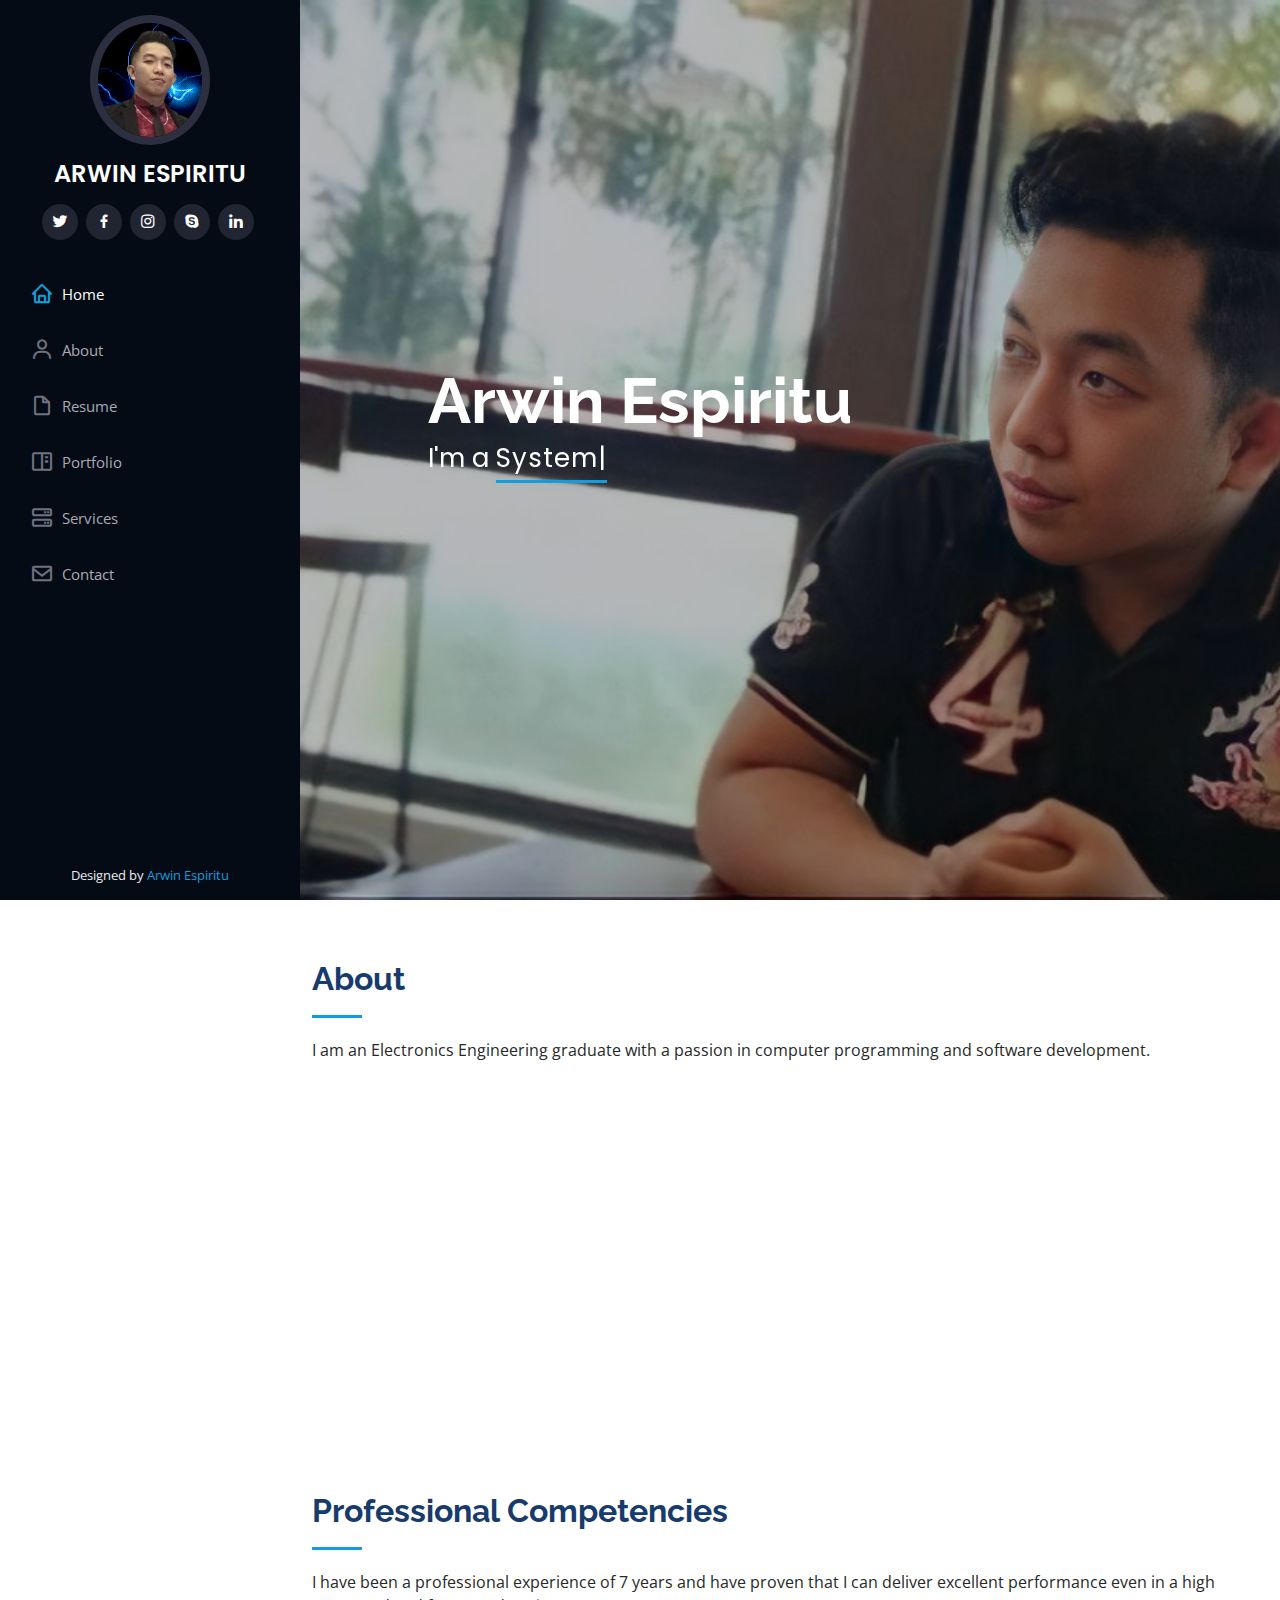
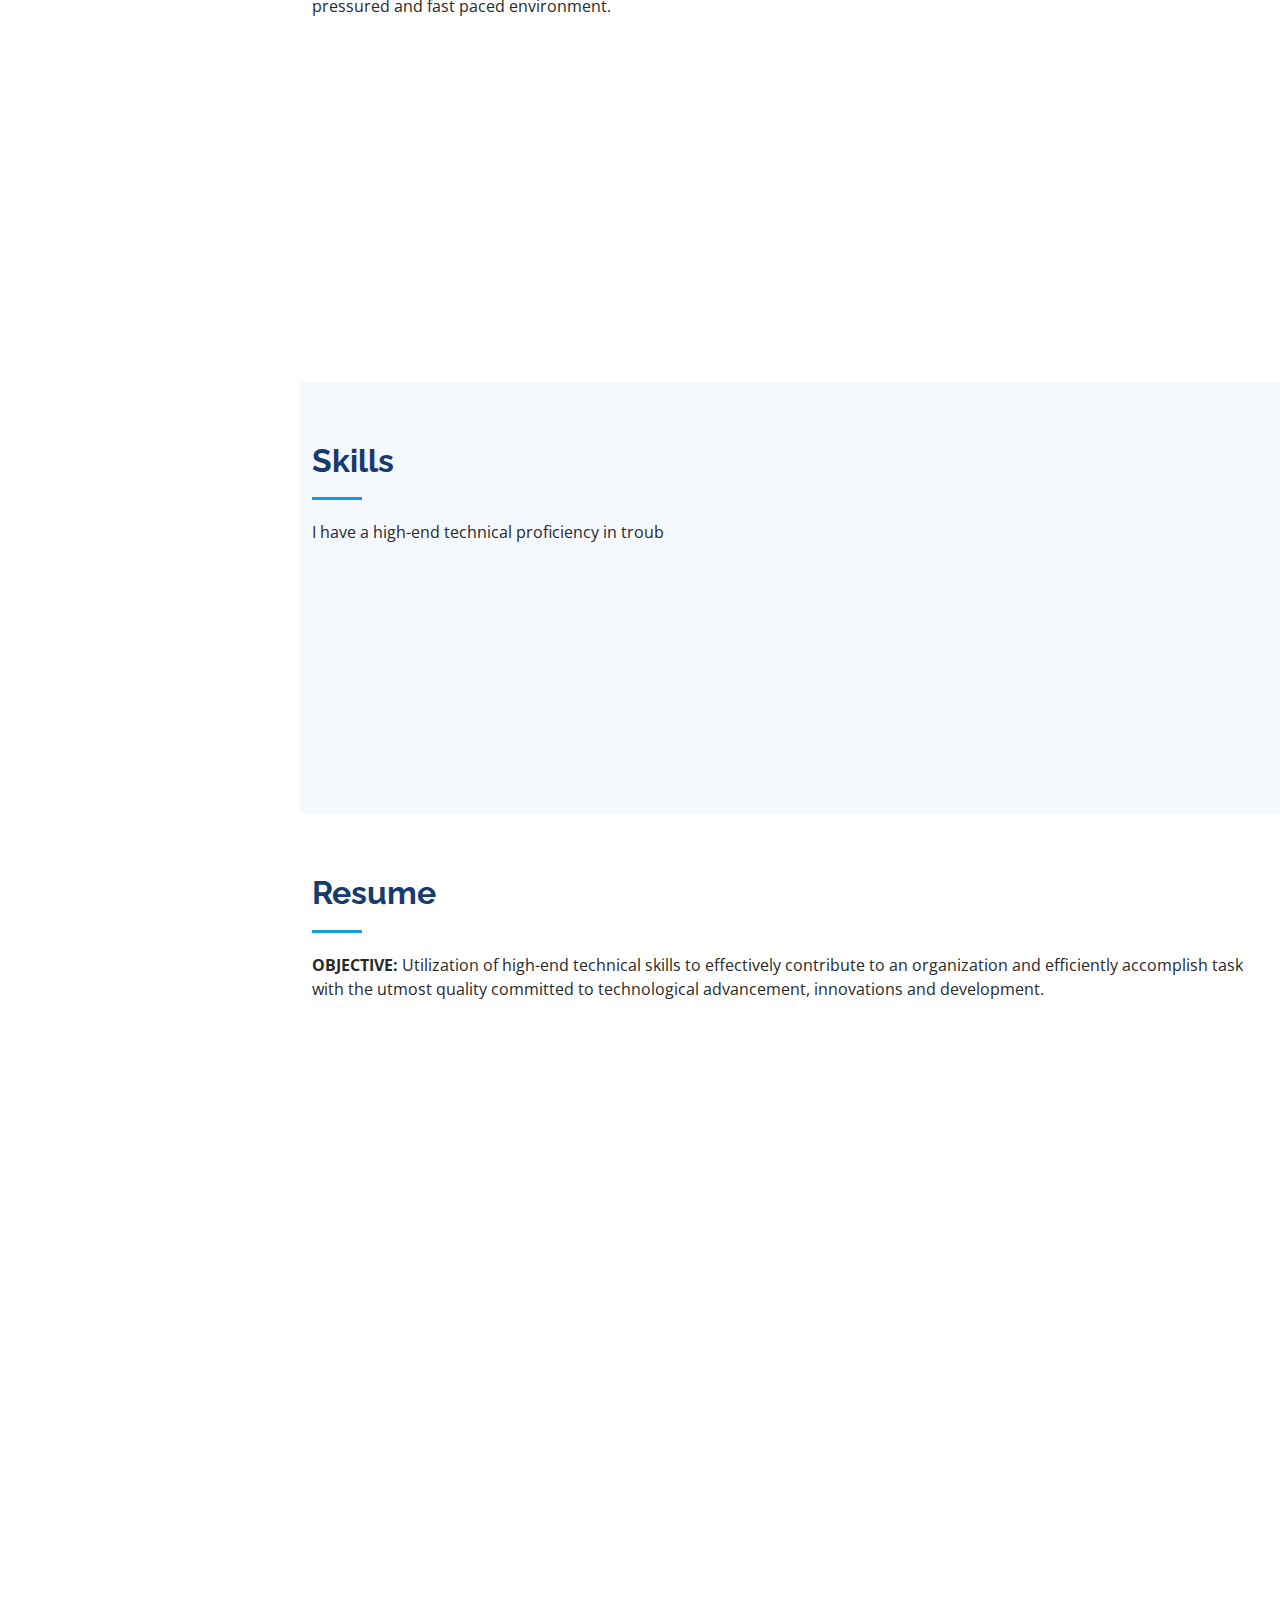
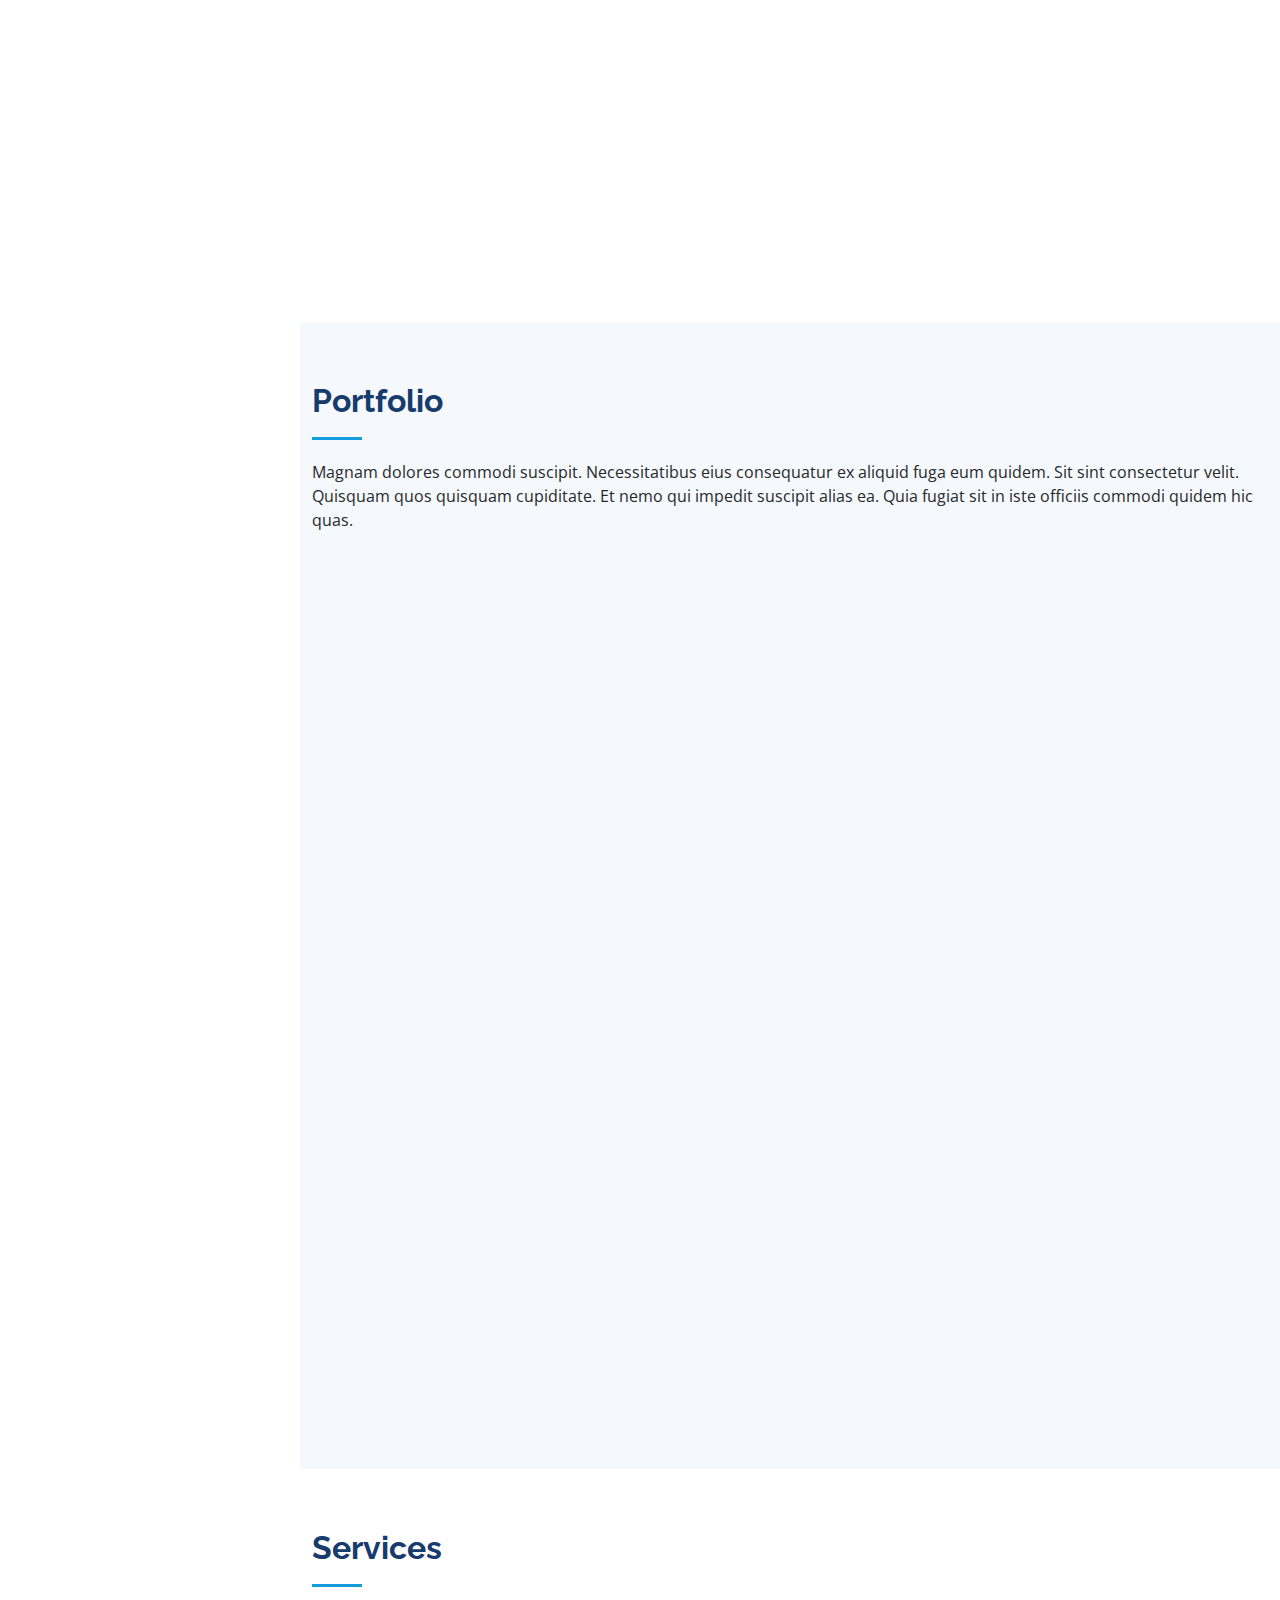
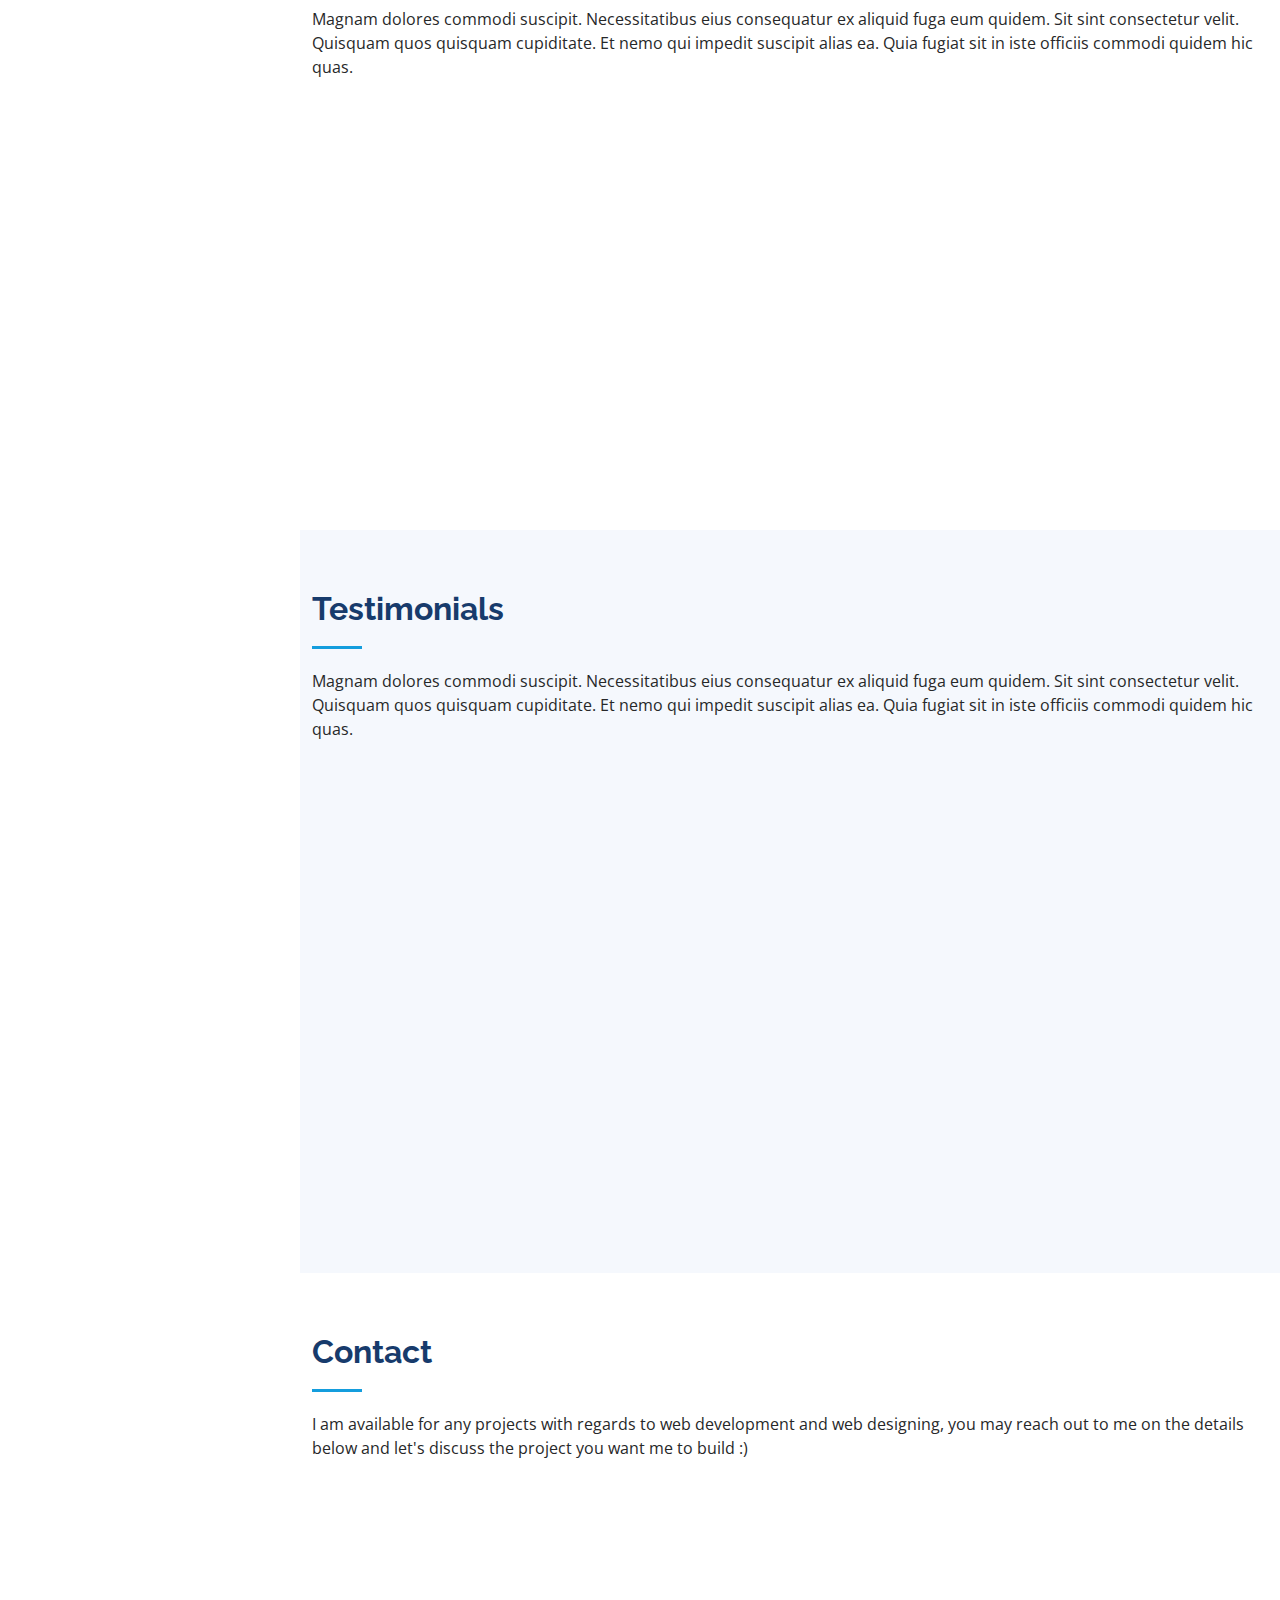
==== commit 762be9e1: "added-change" ====
--- a/index.html
+++ b/index.html
@@ -10,8 +10,8 @@
   <meta content="" name="keywords">
 
   <!-- Favicons -->
-  <link href="assets/img/favicon.png" rel="icon">
-  <link href="assets/img/apple-touch-icon.png" rel="apple-touch-icon">
+  <link href="assets/img/Profilepic.png" rel="icon">
+  <link href="assets/img/Profilepic.png" rel="apple-touch-icon">
 
   <!-- Google Fonts -->
   <link href="https://fonts.googleapis.com/css?family=Open+Sans:300,300i,400,400i,600,600i,700,700i|Raleway:300,300i,400,400i,500,500i,600,600i,700,700i|Poppins:300,300i,400,400i,500,500i,600,600i,700,700i" rel="stylesheet">
@@ -93,10 +93,9 @@
             <img style="background-image: url(assets/img/profBG.gif); background-position: center; background-size: cover; background-repeat: no-repeat;" src="assets/img/Profilepic.png" class="img-fluid" alt="">
           </div>
           <div class="col-lg-8 pt-4 pt-lg-0 content" data-aos="fade-left">
-            <h3>System Engineer &amp; Web Developer.</h3>
+            <h3>Subject Matter Expert &amp; Former System Engineer.</h3>
             <p class="fst-italic">
-              Lorem ipsum dolor sit amet, consectetur adipiscing elit, sed do eiusmod tempor incididunt ut labore et dolore
-              magna aliqua.
+              I am aspiring to have a profession in web development committed to providing excellent results to further contribute in technological advacement of the modern digital world. 
             </p>
             <div class="row">
               <div class="col-lg-6">
@@ -116,10 +115,6 @@
                 </ul>
               </div>
             </div>
-            <p>
-              Officiis eligendi itaque labore et dolorum mollitia officiis optio vero. Quisquam sunt adipisci omnis et ut. Nulla accusantium dolor incidunt officia tempore. Et eius omnis.
-              Cupiditate ut dicta maxime officiis quidem quia. Sed et consectetur qui quia repellendus itaque neque. Aliquid amet quidem ut quaerat cupiditate. Ab et eum qui repellendus omnis culpa magni laudantium dolores.
-            </p>
           </div>
         </div>
 
@@ -131,8 +126,8 @@
       <div class="container">
 
         <div class="section-title">
-          <h2>Facts</h2>
-          <p>Magnam dolores commodi suscipit. Necessitatibus eius consequatur ex aliquid fuga eum quidem. Sit sint consectetur velit. Quisquam quos quisquam cupiditate. Et nemo qui impedit suscipit alias ea. Quia fugiat sit in iste officiis commodi quidem hic quas.</p>
+          <h2>Professional Competencies</h2>
+          <p>I have been a professional experience of 7 years and have proven that I can deliver excellent performance even in a high pressured and fast paced environment. </p>
         </div>
 
         <div class="row no-gutters">
@@ -141,31 +136,31 @@
             <div class="count-box">
               <i class="bi bi-emoji-smile"></i>
               <span data-purecounter-start="0" data-purecounter-end="232" data-purecounter-duration="1" class="purecounter"></span>
-              <p><strong>Happy Clients</strong> consequuntur quae</p>
+              <p><strong>Happy Clients</strong> handled and served as a System Engineer</p>
             </div>
           </div>
 
           <div class="col-lg-3 col-md-6 d-md-flex align-items-md-stretch" data-aos="fade-up" data-aos-delay="100">
             <div class="count-box">
-              <i class="bi bi-journal-richtext"></i>
-              <span data-purecounter-start="0" data-purecounter-end="521" data-purecounter-duration="1" class="purecounter"></span>
-              <p><strong>Projects</strong> adipisci atque cum quia aut</p>
+              <i class="bi bi-capslock-fill"></i>
+              <span data-purecounter-start="0" data-purecounter-end="365" data-purecounter-duration="1" class="purecounter"></span>
+              <p><strong>Days of Upskilling</strong> to be equipped in web development</p>
             </div>
           </div>
 
           <div class="col-lg-3 col-md-6 d-md-flex align-items-md-stretch" data-aos="fade-up" data-aos-delay="200">
             <div class="count-box">
               <i class="bi bi-headset"></i>
-              <span data-purecounter-start="0" data-purecounter-end="1453" data-purecounter-duration="1" class="purecounter"></span>
-              <p><strong>Hours Of Support</strong> aut commodi quaerat</p>
+              <span data-purecounter-start="0" data-purecounter-end="2160" data-purecounter-duration="1" class="purecounter"></span>
+              <p><strong>Hours Of Support</strong> provided as a Subject Matter Expert</p>
             </div>
           </div>
 
           <div class="col-lg-3 col-md-6 d-md-flex align-items-md-stretch" data-aos="fade-up" data-aos-delay="300">
             <div class="count-box">
-              <i class="bi bi-people"></i>
-              <span data-purecounter-start="0" data-purecounter-end="32" data-purecounter-duration="1" class="purecounter"></span>
-              <p><strong>Hard Workers</strong> rerum asperiores dolor</p>
+              <i class="bi bi-wrench"></i>
+              <span data-purecounter-start="0" data-purecounter-end="720" data-purecounter-duration="1" class="purecounter"></span>
+              <p><strong>Hours of Installations</strong> and troubleshooting of CCTV and alarms as an intern in a security company</p>
             </div>
           </div>
 
@@ -180,7 +175,7 @@
 
         <div class="section-title">
           <h2>Skills</h2>
-          <p>Magnam dolores commodi suscipit. Necessitatibus eius consequatur ex aliquid fuga eum quidem. Sit sint consectetur velit. Quisquam quos quisquam cupiditate. Et nemo qui impedit suscipit alias ea. Quia fugiat sit in iste officiis commodi quidem hic quas.</p>
+          <p>I have a high-end technical proficiency in troub</p>
         </div>
 
         <div class="row skills-content">
@@ -188,14 +183,14 @@
           <div class="col-lg-6" data-aos="fade-up">
 
             <div class="progress">
-              <span class="skill">HTML <i class="val">100%</i></span>
+              <span class="skill">Customer Service <i class="val">100%</i></span>
               <div class="progress-bar-wrap">
                 <div class="progress-bar" role="progressbar" aria-valuenow="100" aria-valuemin="0" aria-valuemax="100"></div>
               </div>
             </div>
 
             <div class="progress">
-              <span class="skill">CSS <i class="val">90%</i></span>
+              <span class="skill">HTML and CSS <i class="val">90%</i></span>
               <div class="progress-bar-wrap">
                 <div class="progress-bar" role="progressbar" aria-valuenow="90" aria-valuemin="0" aria-valuemax="100"></div>
               </div>
@@ -213,21 +208,21 @@
           <div class="col-lg-6" data-aos="fade-up" data-aos-delay="100">
 
             <div class="progress">
-              <span class="skill">PHP <i class="val">80%</i></span>
+              <span class="skill">Communications <i class="val">80%</i></span>
               <div class="progress-bar-wrap">
                 <div class="progress-bar" role="progressbar" aria-valuenow="80" aria-valuemin="0" aria-valuemax="100"></div>
               </div>
             </div>
 
             <div class="progress">
-              <span class="skill">WordPress/CMS <i class="val">90%</i></span>
+              <span class="skill">Analytical and Problem Solving<i class="val">90%</i></span>
               <div class="progress-bar-wrap">
                 <div class="progress-bar" role="progressbar" aria-valuenow="90" aria-valuemin="0" aria-valuemax="100"></div>
               </div>
             </div>
 
             <div class="progress">
-              <span class="skill">Photoshop <i class="val">55%</i></span>
+              <span class="skill">ES6 and JQuery <i class="val">55%</i></span>
               <div class="progress-bar-wrap">
                 <div class="progress-bar" role="progressbar" aria-valuenow="55" aria-valuemin="0" aria-valuemax="100"></div>
               </div>
@@ -246,58 +241,58 @@
 
         <div class="section-title">
           <h2>Resume</h2>
-          <p>Magnam dolores commodi suscipit. Necessitatibus eius consequatur ex aliquid fuga eum quidem. Sit sint consectetur velit. Quisquam quos quisquam cupiditate. Et nemo qui impedit suscipit alias ea. Quia fugiat sit in iste officiis commodi quidem hic quas.</p>
+          <p><b>OBJECTIVE:</b> Utilization of high-end technical skills to effectively contribute to an organization and efficiently accomplish task with the utmost quality committed to technological advancement, innovations and development.</p>
         </div>
 
         <div class="row">
           <div class="col-lg-6" data-aos="fade-up">
             <h3 class="resume-title">Sumary</h3>
             <div class="resume-item pb-0">
-              <h4>Alex Smith</h4>
-              <p><em>Innovative and deadline-driven Graphic Designer with 3+ years of experience designing and developing user-centered digital/print marketing material from initial concept to final, polished deliverable.</em></p>
+              <h4>Arwin Espiritu</h4>
+              <p><em>Innovative and deadline-driven web designing with high-end Technical skills that has 6 years of experience as a System Engineer and became a Subject Matter Expert after learning a product in just 6 months.</em></p>
               <ul>
-                <li>Portland par 127,Orlando, FL</li>
-                <li>(123) 456-7891</li>
-                <li>alice.barkley@example.com</li>
+                <li>120 C.P. Garcia St. Brgy 116 Manila</li>
+                <li>09422157153</li>
+                <li>arwin.e0447@gmail.com</li>
               </ul>
             </div>
 
             <h3 class="resume-title">Education</h3>
             <div class="resume-item">
-              <h4>Master of Fine Arts &amp; Graphic Design</h4>
-              <h5>2015 - 2016</h5>
-              <p><em>Rochester Institute of Technology, Rochester, NY</em></p>
-              <p>Qui deserunt veniam. Et sed aliquam labore tempore sed quisquam iusto autem sit. Ea vero voluptatum qui ut dignissimos deleniti nerada porti sand markend</p>
+              <h4>Certification on Web Development</h4>
+              <h5>2020 - 2021</h5>
+              <p><em>Mindtech Training and Development Institute, Pasig City</em></p>
+              <p>Trained and equipped by a Tesda accredited School, learned the construction of a website and creative web designing</p>
             </div>
             <div class="resume-item">
-              <h4>Bachelor of Fine Arts &amp; Graphic Design</h4>
-              <h5>2010 - 2014</h5>
-              <p><em>Rochester Institute of Technology, Rochester, NY</em></p>
-              <p>Quia nobis sequi est occaecati aut. Repudiandae et iusto quae reiciendis et quis Eius vel ratione eius unde vitae rerum voluptates asperiores voluptatem Earum molestiae consequatur neque etlon sader mart dila</p>
+              <h4>Bachelor in Technology &amp; Electronics Engineering</h4>
+              <h5>2010 - 2013</h5>
+              <p><em>Technological University of the Philippines, Manila</em></p>
+              <p>Graduated with a 3-year Bachelor's degree in TUP manila, equipped with fundamental knowledge of Electronic devices, industrial and digital applications which includes computer science and engineering</p>
             </div>
           </div>
           <div class="col-lg-6" data-aos="fade-up" data-aos-delay="100">
             <h3 class="resume-title">Professional Experience</h3>
             <div class="resume-item">
-              <h4>Senior graphic design specialist</h4>
-              <h5>2019 - Present</h5>
-              <p><em>Experion, New York, NY </em></p>
+              <h4>Subject Matter Expert</h4>
+              <h5>2020-2021</h5>
+              <p><em>Hinduja Global Solutions, Eastwood Quezon city</em></p>
               <ul>
-                <li>Lead in the design, development, and implementation of the graphic, layout, and production communication materials</li>
-                <li>Delegate tasks to the 7 members of the design team and provide counsel on all aspects of the project. </li>
-                <li>Supervise the assessment of all graphic materials in order to ensure quality and accuracy of the design</li>
-                <li>Oversee the efficient use of production project budgets ranging from $2,000 - $25,000</li>
+                <li>Providing support to Customer Support Advocates in call Handling and product knowledge</li>
+                <li>Managing escalated concerns and taking in supervisor request to effectively deescalate the customer</li>
+                <li>Supervise team huddles and monitors each agent to improve quality and reliability in call handling</li>
+                <li>Tracking of consultations and escalations made by the agent and expedite the concerns to the management</li>
               </ul>
             </div>
             <div class="resume-item">
-              <h4>Graphic design specialist</h4>
-              <h5>2017 - 2018</h5>
-              <p><em>Stepping Stone Advertising, New York, NY</em></p>
+              <h4>System Engineer</h4>
+              <h5>2014 - 2020</h5>
+              <p><em>GAKKEN Philippines, Inc., San Juan City</em></p>
               <ul>
-                <li>Developed numerous marketing programs (logos, brochures,infographics, presentations, and advertisements).</li>
-                <li>Managed up to 5 projects or tasks at a given time while under pressure</li>
-                <li>Recommended and consulted with clients on the most appropriate graphic design</li>
-                <li>Created 4+ design presentations and proposals a month for clients and account managers</li>
+                <li>Product development and major troubleshooting, which includes overhauling, major parts replacement and integration of accessories</li>
+                <li>Managing over 200+ accounts over the years on different areas in metro manila</li>
+                <li>Conducts preventive maintenance and on site repairs, supporting clients on after-sales operations</li>
+                <li>Provides training on operations for newly installed units on site and on newly hired engineers</li>
               </ul>
             </div>
           </div>
@@ -558,7 +553,7 @@
 
         <div class="section-title">
           <h2>Contact</h2>
-          <p>Magnam dolores commodi suscipit. Necessitatibus eius consequatur ex aliquid fuga eum quidem. Sit sint consectetur velit. Quisquam quos quisquam cupiditate. Et nemo qui impedit suscipit alias ea. Quia fugiat sit in iste officiis commodi quidem hic quas.</p>
+          <p>I am available for any projects with regards to web development and web designing, you may reach out to me on the details below and let's discuss the project you want me to build :)</p>
         </div>
 
         <div class="row" data-aos="fade-in">
@@ -568,22 +563,22 @@
               <div class="address">
                 <i class="bi bi-geo-alt"></i>
                 <h4>Location:</h4>
-                <p>A108 Adam Street, New York, NY 535022</p>
+                <p>120 CP Garcia St. Brgy 116 Tondo Manila</p>
               </div>
 
               <div class="email">
                 <i class="bi bi-envelope"></i>
                 <h4>Email:</h4>
-                <p>info@example.com</p>
+                <p>arwin.e0447@gmail.com</p>
               </div>
 
               <div class="phone">
                 <i class="bi bi-phone"></i>
                 <h4>Call:</h4>
-                <p>+1 5589 55488 55s</p>
-              </div>
-
-              <iframe src="https://www.google.com/maps/embed?pb=!1m14!1m8!1m3!1d12097.433213460943!2d-74.0062269!3d40.7101282!3m2!1i1024!2i768!4f13.1!3m3!1m2!1s0x0%3A0xb89d1fe6bc499443!2sDowntown+Conference+Center!5e0!3m2!1smk!2sbg!4v1539943755621" frameborder="0" style="border:0; width: 100%; height: 290px;" allowfullscreen></iframe>
+                <p>09422157153</p>
+              </div>
+
+              <iframe src="https://www.google.com/maps/embed?pb=!1m14!1m12!1m3!1d3860.7092840881073!2d120.95957094116477!3d14.615629802407842!2m3!1f0!2f0!3f0!3m2!1i1024!2i768!4f13.1!5e0!3m2!1sen!2sph!4v1627201190457!5m2!1sen!2sph" width="80%" height="50%" style="border:0;" allowfullscreen="" loading="lazy"></iframe>
             </div>
 
           </div>
--- a/assets/css/style.css
+++ b/assets/css/style.css
@@ -213,7 +213,7 @@
 #hero {
   width: 100%;
   height: 100vh;
-  background: url("../img/hero-bg.jpg") top center;
+  background: url("../img/prof-heroBG.jpg") top center;
   background-size: cover;
 }
 
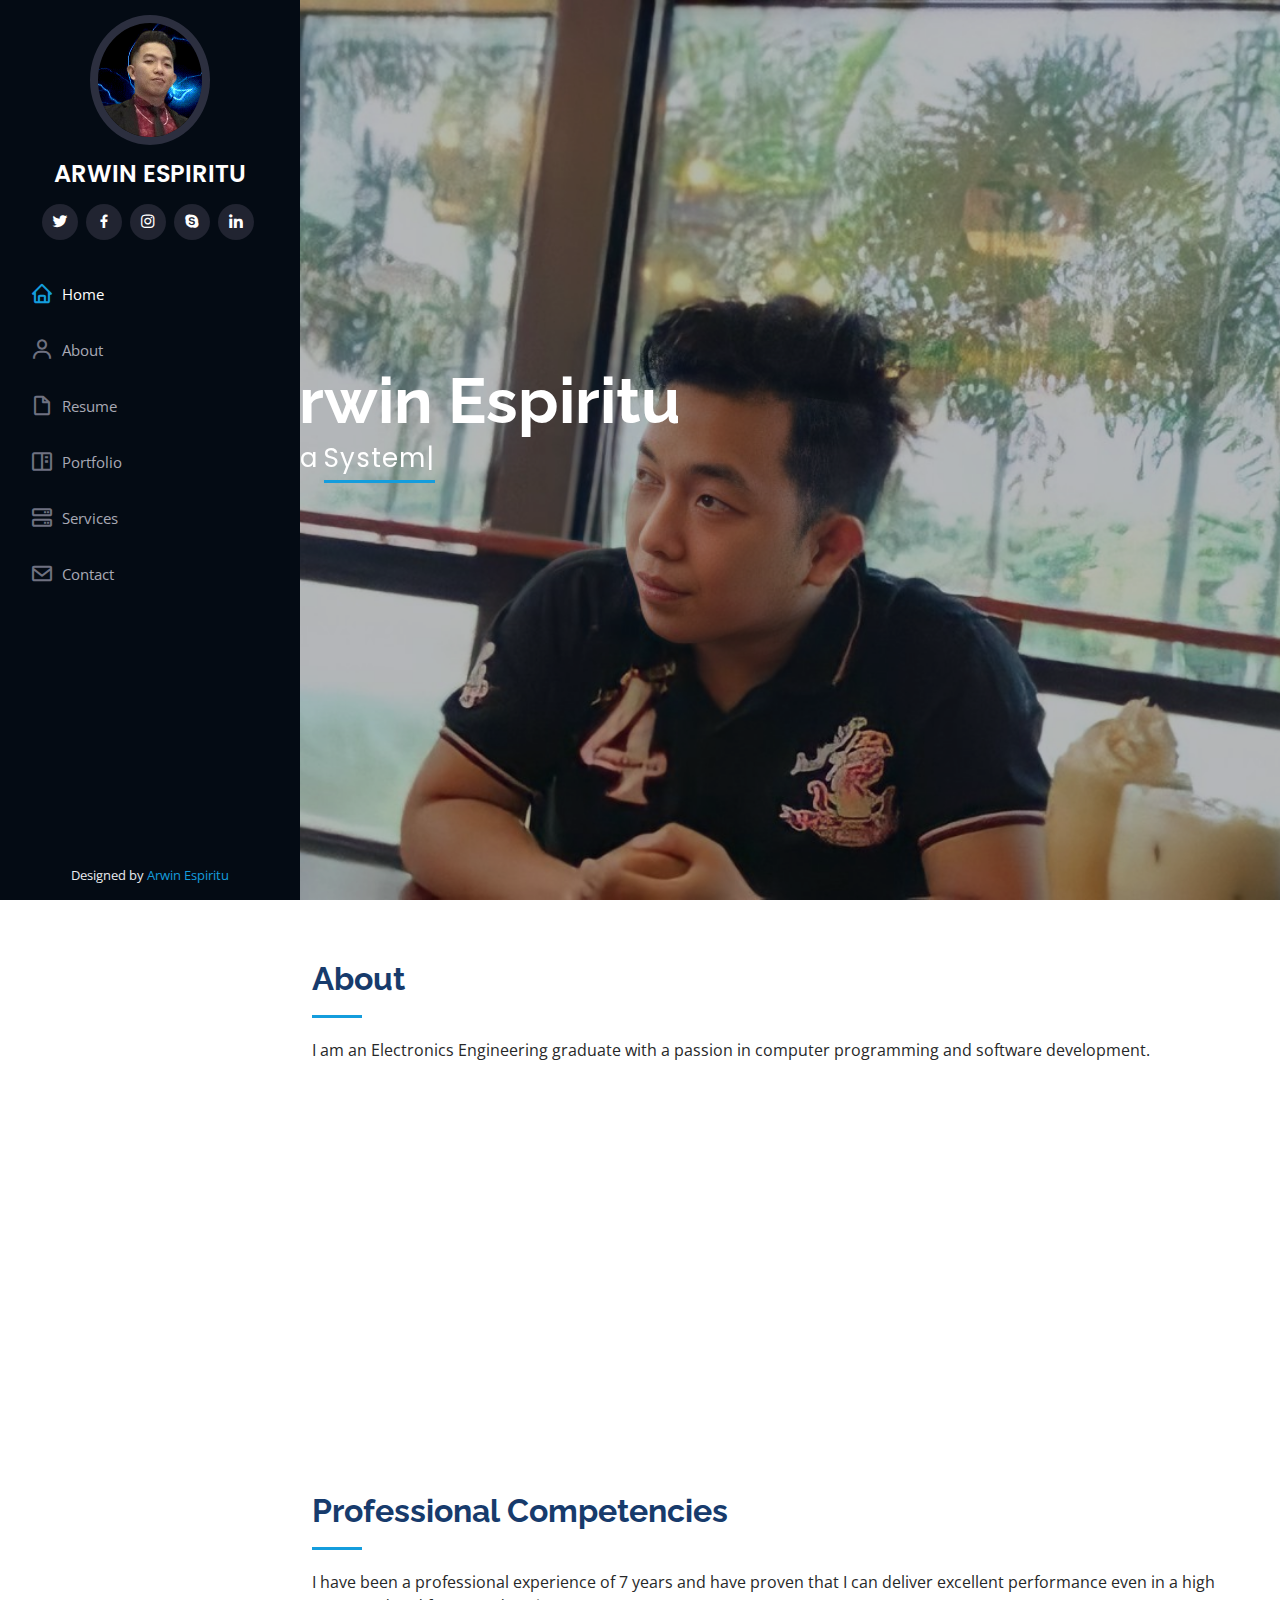
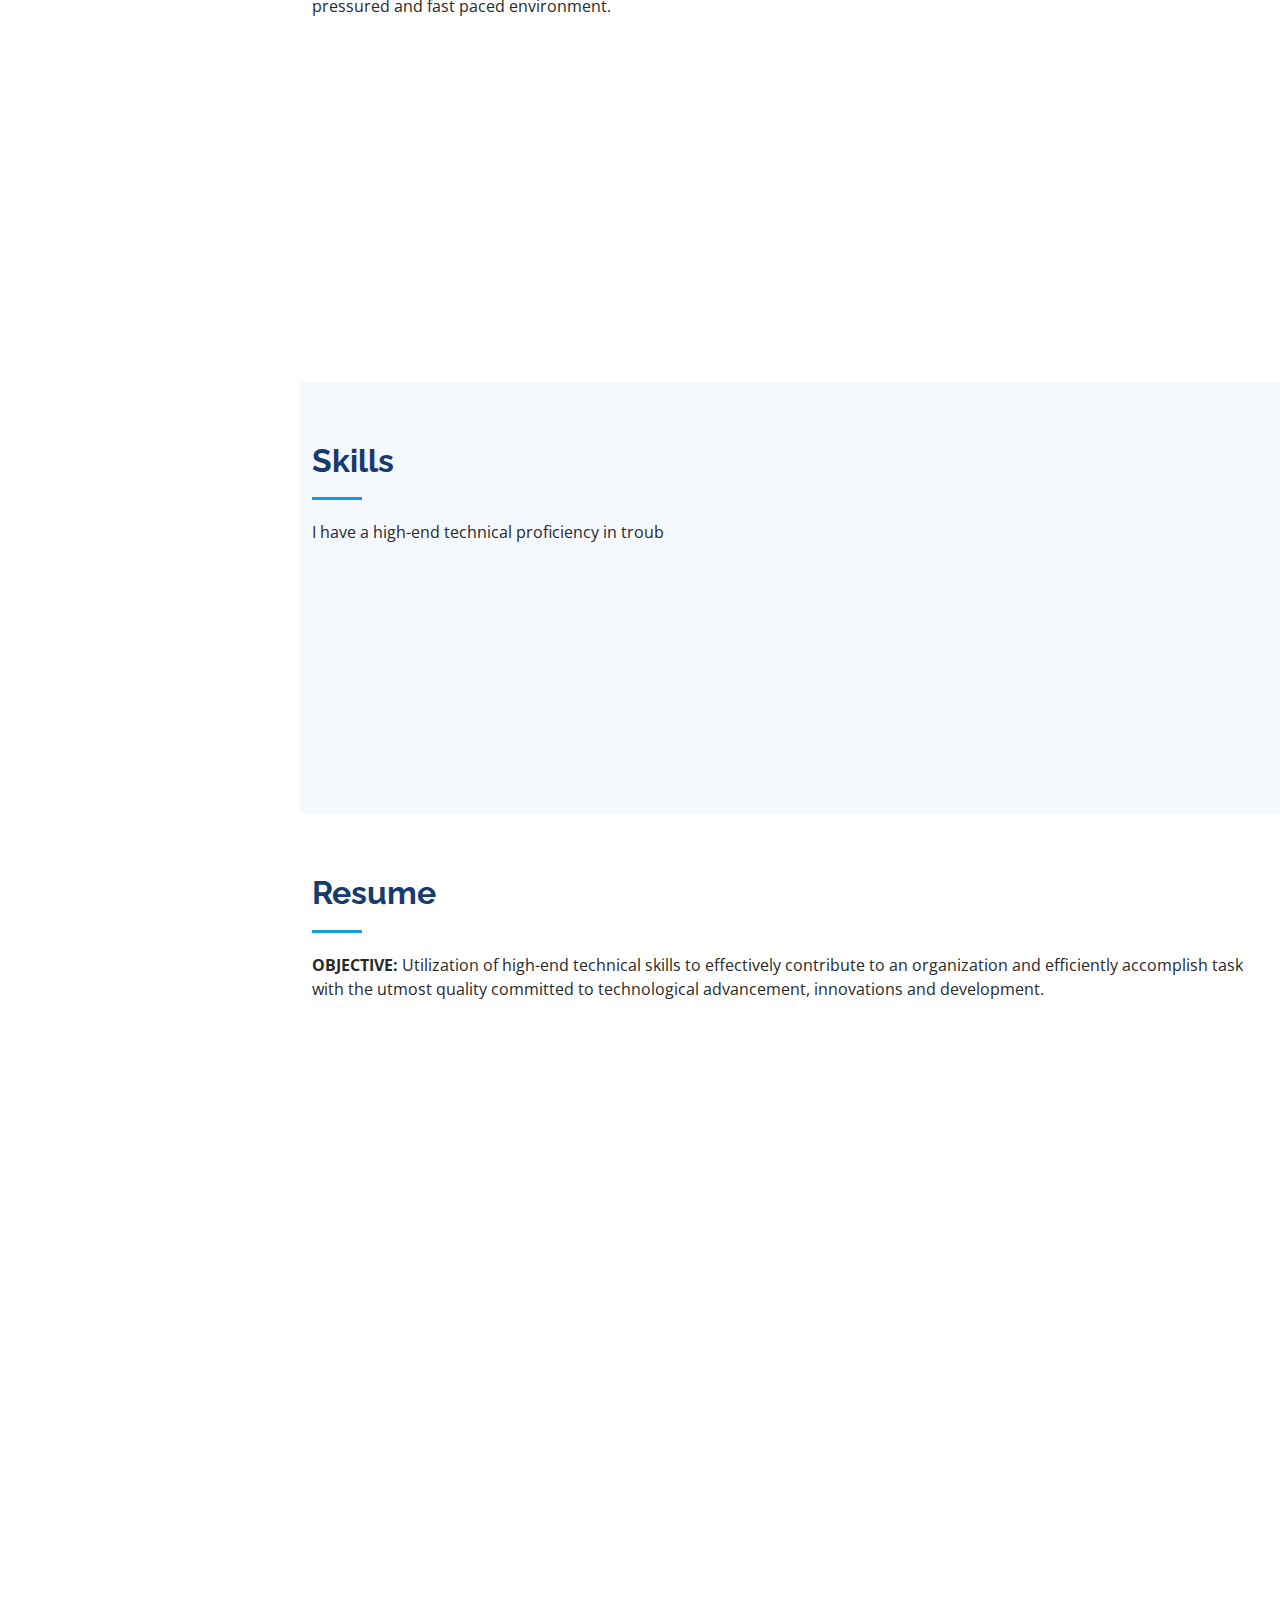
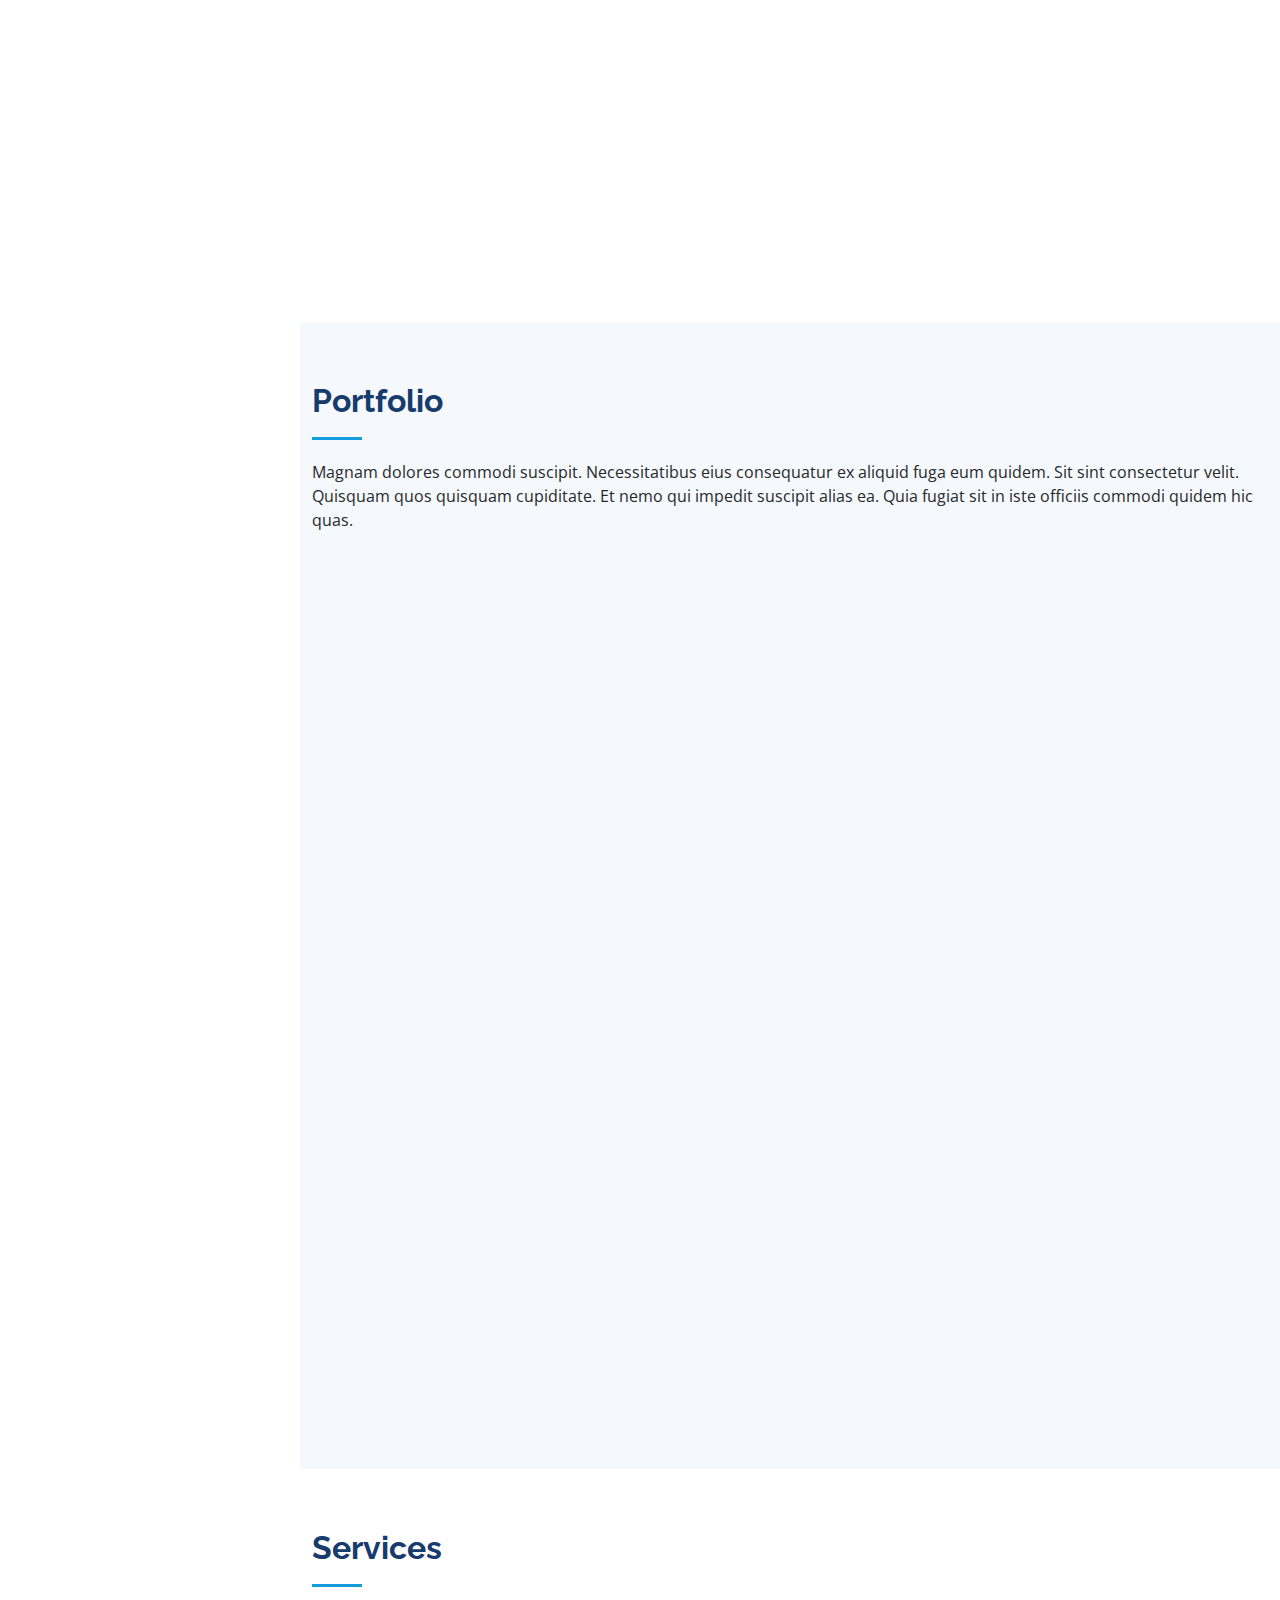
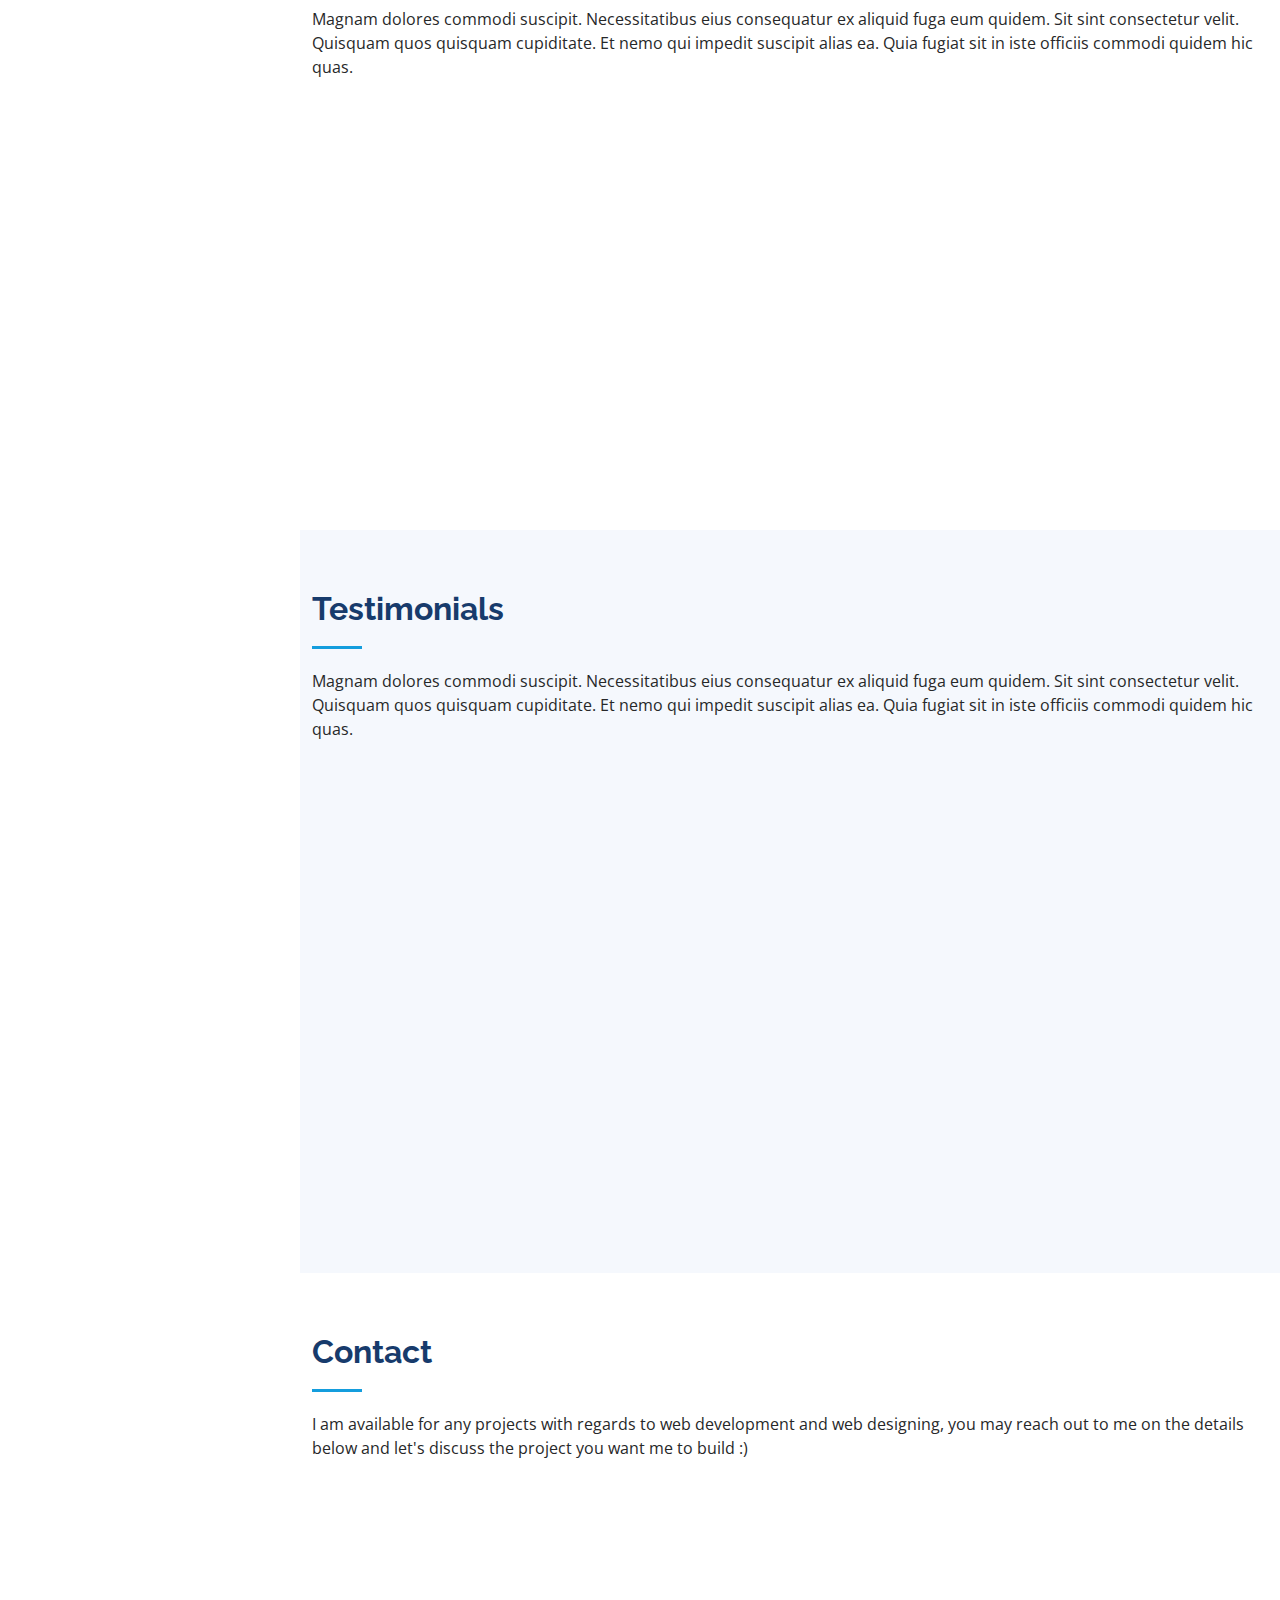
==== commit 54edfa0e: "lastrevision" ====
--- a/index.html
+++ b/index.html
@@ -70,7 +70,7 @@
   </header><!-- End Header -->
 
   <!-- ======= Hero Section ======= -->
-  <section id="hero" class="d-flex flex-column justify-content-center align-items-center">
+  <section id="hero" class="d-flex flex-column justify-content-center">
     <div class="hero-container" data-aos="fade-in">
       <h1>Arwin Espiritu</h1>
       <p>I'm a <span> </span><span class="typed" data-typed-items="System Engineer, Software Developer, Troubleshooting Expert, Subject Matter Expert"></span></p>
--- a/assets/css/style.css
+++ b/assets/css/style.css
@@ -211,9 +211,9 @@
 # Hero Section
 --------------------------------------------------------------*/
 #hero {
-  width: 100%;
+  width: 100vw;
   height: 100vh;
-  background: url("../img/prof-heroBG.jpg") top center;
+  background: url("../img/heroBG.jpg") top center;
   background-size: cover;
 }
 
@@ -230,6 +230,7 @@
 
 #hero .hero-container {
   position: relative;
+  left: 20vw;
   z-index: 2;
   min-width: 300px;
 }
